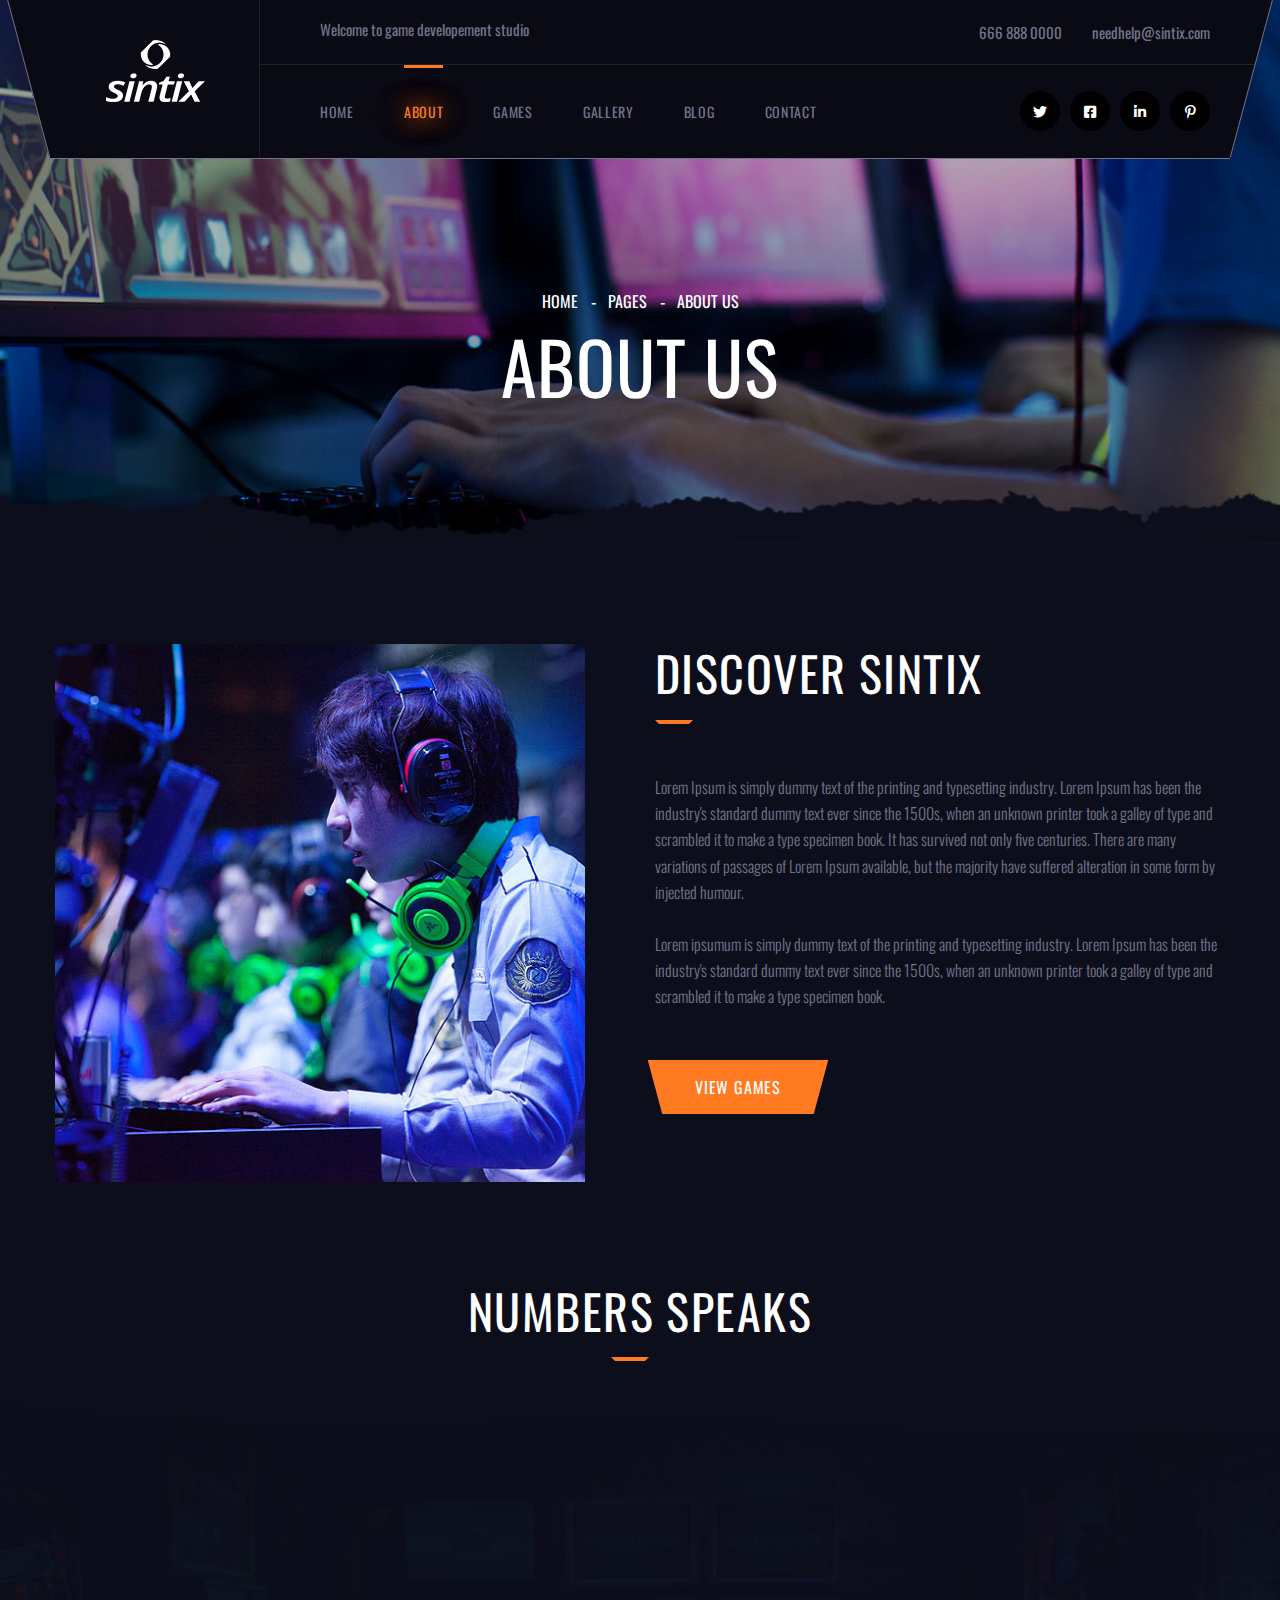
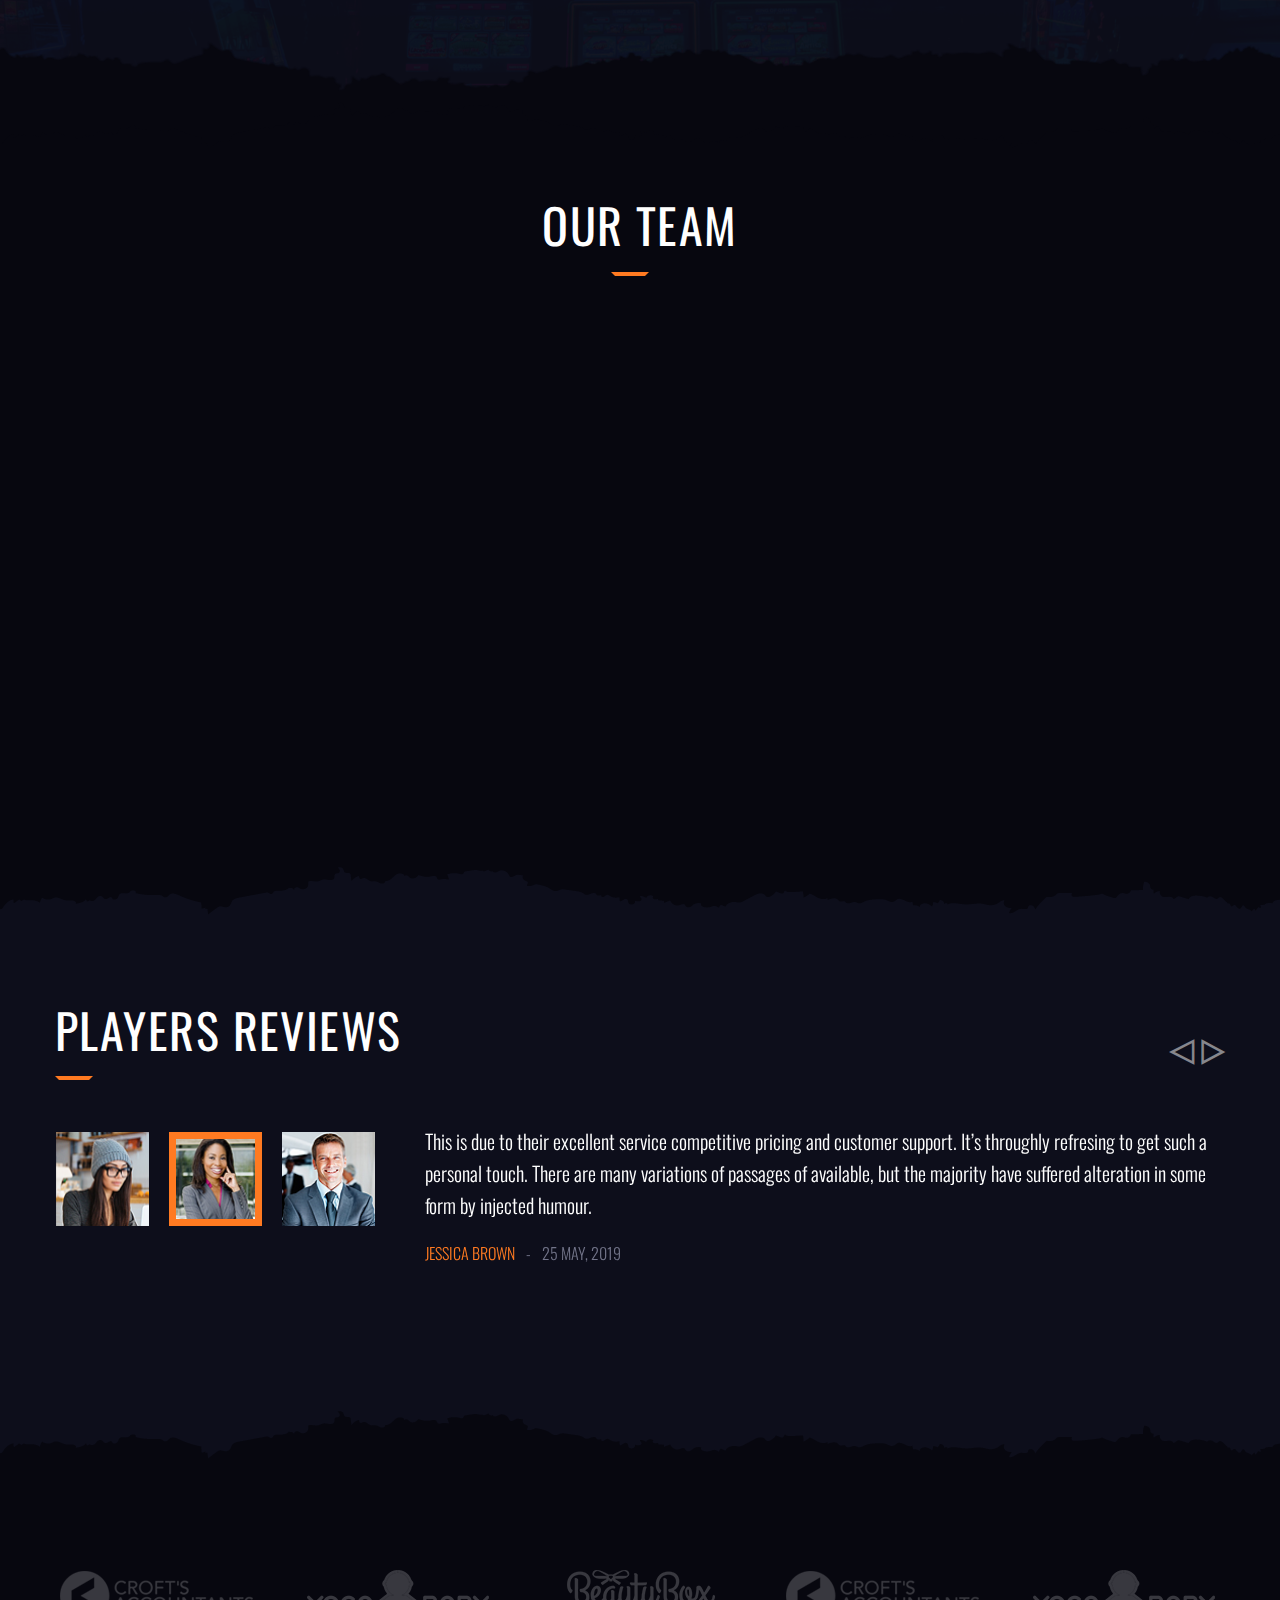
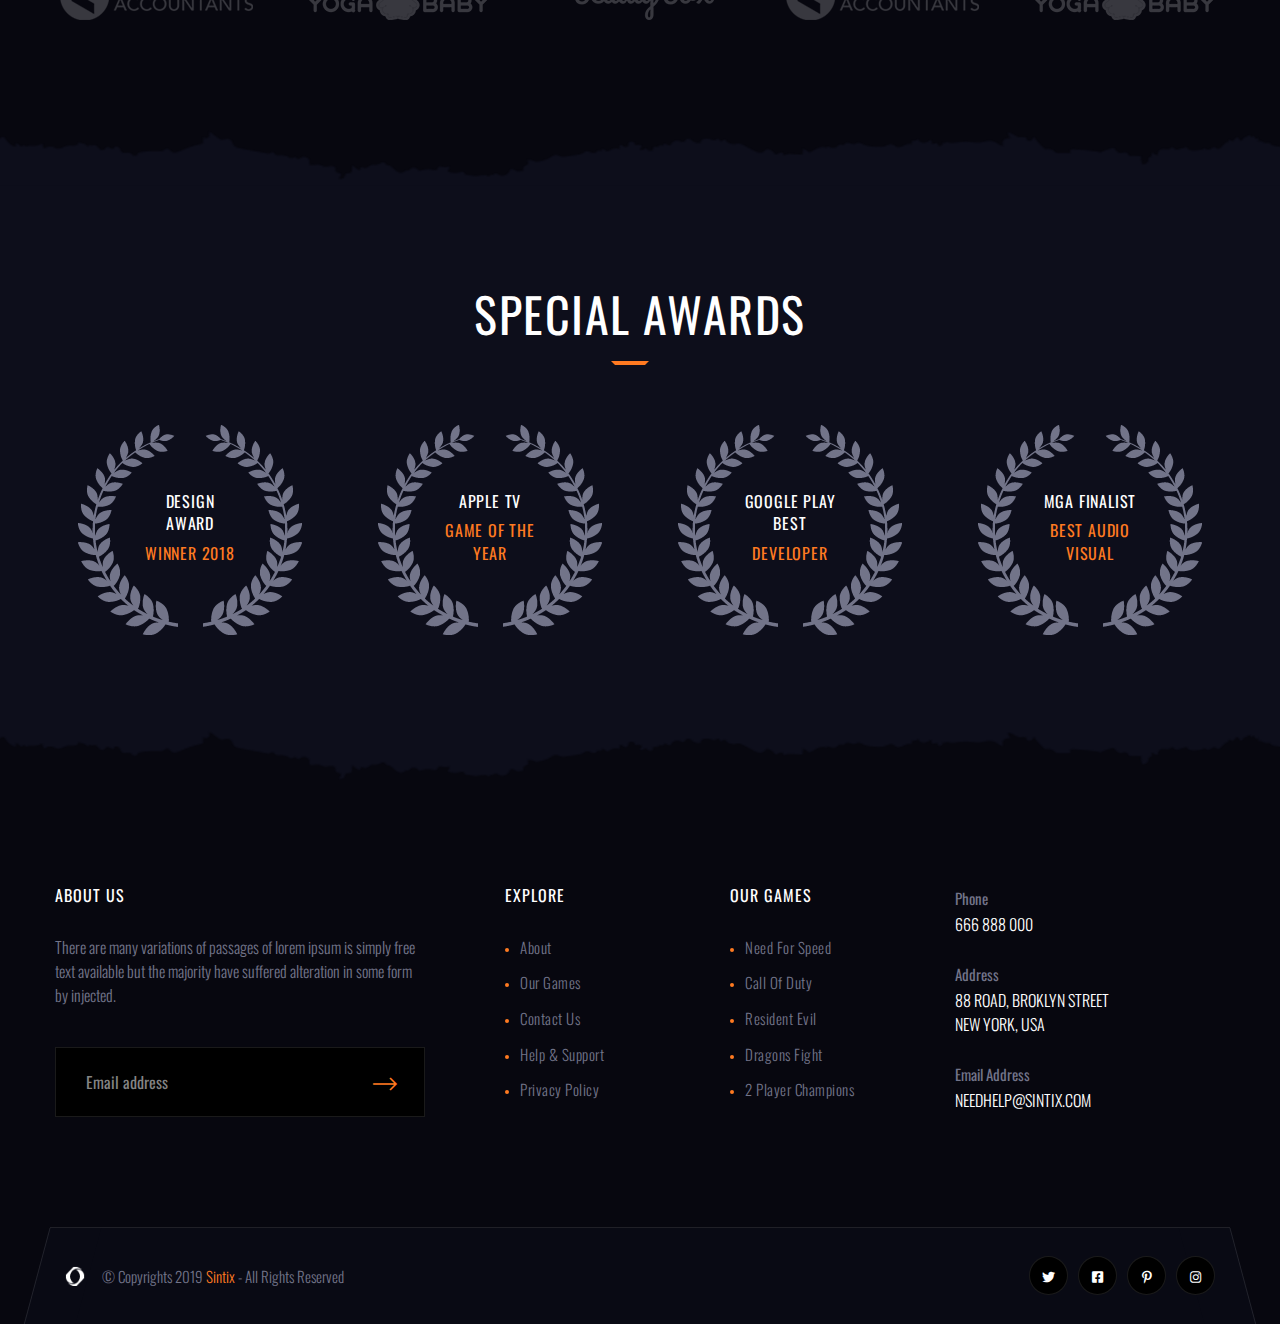
==== about.html @ 9ffdbb2d "first commit" ====
<!DOCTYPE html>
<html lang="en">
<head>
<meta charset="utf-8">
<title>Sintix - Digital Video Gaming and Consol HTML Template | About Us</title>
<!-- Stylesheets -->
<link href="css/bootstrap.css" rel="stylesheet">
<link href="css/style.css" rel="stylesheet">
<!-- Responsive File -->
<link href="css/responsive.css" rel="stylesheet">



<link rel="shortcut icon" href="images/favicon.png" type="image/x-icon">
<link rel="icon" href="images/favicon.png" type="image/x-icon">

<!-- Responsive -->
<meta http-equiv="X-UA-Compatible" content="IE=edge">
<meta name="viewport" content="width=device-width, initial-scale=1.0, maximum-scale=1.0, user-scalable=0">
<!--[if lt IE 9]><script src="https://cdnjs.cloudflare.com/ajax/libs/html5shiv/3.7.3/html5shiv.js"></script><![endif]-->
<!--[if lt IE 9]><script src="js/respond.js"></script><![endif]-->
</head>

<body>

<div class="page-wrapper">
    <!-- Preloader -->
    <div class="preloader"><div class="icon"></div></div>

    <!-- Main Header -->
    <header class="main-header header-style-one">
        <div class="header-container">
            <!--Header Background Shape-->
            <div class="bg-shape-box"><div class="bg-shape"></div></div>

            <!-- Header Top -->
            <div class="header-top">
				<div class="inner clearfix">
                    <div class="top-left">
                        <div class="top-text">Welcome to game developement studio</div>
                    </div>
    
                    <div class="top-right">
                        <ul class="info clearfix">
                            <li><a href="tel:666-888-0000">666 888 0000</a></li>
                            <li><a href="mailto:needhelp@sintix.com">needhelp@sintix.com</a></li>
                        </ul>
                    </div>
                </div>
            </div>

            <!-- Header Upper -->
            <div class="header-upper">
                <div class="inner-container clearfix">
                    <!--Logo-->
                    <div class="logo-box">
                        <div class="logo"><a href="index.html" title="Sintix - Digital Video Gaming and Consol HTML Template"><img src="images/logo.png" alt="Sintix - Digital Video Gaming and Consol HTML Template" title="Sintix - Digital Video Gaming and Consol HTML Template"></a></div>
                    </div>

                    <!--Nav Box-->
                    <div class="nav-outer clearfix">
                        <!--Mobile Navigation Toggler-->
                        <div class="mobile-nav-toggler"><span class="icon flaticon-menu-2"></span></div>

                        <!-- Main Menu -->
                        <nav class="main-menu navbar-expand-md navbar-light">
                            <div class="collapse navbar-collapse show clearfix" id="navbarSupportedContent">
                                <ul class="navigation clearfix">
                                    <li class="dropdown"><a href="index.html">Home</a>
                                        <ul>
                                            <li><a href="index.html">Home Page 01</a></li>
                                            <li><a href="index-2.html">Home Page 02</a></li>
                                            <li><a href="index-3.html">Home Page Light</a></li>
                                            <li class="dropdown"><a href="index.html">Header Styles</a>
                                                <ul>
                                                    <li><a href="index.html">Header Type 01</a></li>
                                                    <li><a href="index-2.html">Header Type 02</a></li>
                                                    <li><a href="index-3.html">Header Type 03</a></li>
                                                </ul>
                                            </li>
                                        </ul>
                                    </li>
									<li class="current dropdown"><a href="about.html">About</a>
                                        <ul>
                                            <li><a href="about.html">About Us</a></li>
                                            <li><a href="team.html">Our Team</a></li>
                                        </ul>
                                    </li>
                                    <li class="dropdown"><a href="games.html">Games</a>
                                        <ul>
                                            <li><a href="games.html">All Games</a></li>
                                            <li><a href="game-details.html">Dragon Fight</a></li>
                                            <li><a href="game-details.html">Street Fighter</a></li>
                                            <li><a href="game-details.html">Justice League</a></li>
                                            <li><a href="game-details.html">The Mob Rules</a></li>
                                            <li><a href="game-details.html">Mafia Mystrey</a></li>
                                        </ul>
                                    </li>
                                    <li><a href="gallery.html">Gallery</a></li>
                                    <li class="dropdown"><a href="blog.html">Blog</a>
                                        <ul>
                                            <li><a href="blog.html">Blog Sidebar</a></li>
                                            <li><a href="blog-grid.html">Blog Grid View</a></li>
											<li><a href="blog-single.html">Blog Single</a></li>
                                        </ul>
                                    </li>
                                    <li><a href="contact.html">Contact</a></li>
                                </ul>
                            </div>
                        </nav>
                        <!-- Main Menu End-->
                        
                        <ul class="social-links clearfix">
                            <li><a href="#"><span class="fab fa-twitter"></span></a></li>
                            <li><a href="#"><span class="fab fa-facebook-square"></span></a></li>
                            <li><a href="#"><span class="fab fa-linkedin-in"></span></a></li>
                            <li><a href="#"><span class="fab fa-pinterest-p"></span></a></li>
                        </ul>
                        
                    </div>
                </div>
            </div>
            <!--End Header Upper-->
        </div><!--End Header Container-->

        <!-- Sticky Header  -->
        <div class="sticky-header">
            <div class="auto-container clearfix">
                <!--Logo-->
                <div class="logo pull-left">
                    <a href="index.html" title=""><img src="images/sticky-logo.png" alt="" title=""></a>
                </div>
                <!--Right Col-->
                <div class="pull-right">
                    <!-- Main Menu -->
                    <nav class="main-menu clearfix">
                        <!--Keep This Empty / Menu will come through Javascript-->
                    </nav><!-- Main Menu End-->
                </div>
            </div>
        </div><!-- End Sticky Menu -->

        <!-- Mobile Menu  -->
        <div class="mobile-menu">
            <div class="menu-backdrop"></div>
            <div class="close-btn"><span class="icon flaticon-cancel"></span></div>
            
            <nav class="menu-box">
                <div class="nav-logo"><a href="index.html"><img src="images/logo.png" alt="" title=""></a></div>
                <div class="menu-outer"><!--Here Menu Will Come Automatically Via Javascript / Same Menu as in Header--></div>
                <!--Social Links-->
                <div class="social-links">
                    <ul class="clearfix">
                        <li><a href="#"><span class="fab fa-twitter"></span></a></li>
                        <li><a href="#"><span class="fab fa-facebook-square"></span></a></li>
                        <li><a href="#"><span class="fab fa-pinterest-p"></span></a></li>
                        <li><a href="#"><span class="fab fa-instagram"></span></a></li>
                        <li><a href="#"><span class="fab fa-youtube"></span></a></li>
                    </ul>
                </div>
            </nav>
        </div><!-- End Mobile Menu -->
    </header>
    <!-- End Main Header -->


    <!--Page Title-->
    <section class="page-banner" style="background-image:url(images/background/bg-banner-1.jpg);">
        <div class="top-pattern-layer"></div>

        <div class="banner-inner">
            <div class="auto-container">
                <div class="inner-container clearfix">
                    <ul class="bread-crumb clearfix">
                        <li><a href="index.html">Home</a></li>
                        <li><a href="index.html">Pages</a></li>
                        <li>About us</li>
                    </ul>
                    <h1>About Us</h1>
                </div>
            </div>
        </div>
    </section>
    <!--End Page Banner-->

	<!--About Section-->
    <section class="about-section">
        <div class="bottom-pattern-layer-dark"></div>

        <div class="about-content">
            <div class="auto-container">
                <div class="row clearfix">
                    <!--Text Column-->
                    <div class="text-column col-lg-6 col-md-12 col-sm-12">
                        <div class="inner wow fadeInRight" data-wow-delay="0ms" data-wow-duration="1500ms">
                            <div class="sec-title"><h2>discover sintix</h2><span class="bottom-curve"></span></div>
                            <div class="text">
                                <p>Lorem Ipsum is simply dummy text of the printing and typesetting industry. Lorem Ipsum has been the industry's standard dummy text ever since the 1500s, when an unknown printer took a galley of type and scrambled it to make a type specimen book. It has survived not only five centuries. There are many variations of passages of Lorem Ipsum available, but the majority have suffered alteration in some form by injected humour.</p>
                                <p>Lorem ipsumum is simply dummy text of the printing and typesetting industry. Lorem Ipsum has been the industry's standard dummy text ever since the 1500s, when an unknown printer took a galley of type and scrambled it to make a type specimen book.</p>
                            </div>
                            <div class="link-box"><a href="#" class="theme-btn btn-style-one"><span class="btn-title">view games</span></a></div>
                        </div>
                    </div>
                    <!--Image Column-->
                    <div class="image-column col-lg-6 col-md-12 col-sm-12">
                        <div class="inner wow fadeInLeft" data-wow-delay="0ms" data-wow-duration="1500ms">
                            <div class="image-box"><img src="images/resource/featured-image-2.jpg" alt="" title=""></div>
                        </div>
                    </div>
                </div>
            </div>
        </div>

        <div class="fact-counter">
            <div class="auto-container">
                <!--Title-->
                <div class="sec-title centered"><h2>Numbers speaks</h2><span class="bottom-curve"></span></div>

                <div class="row clearfix">
                    <!--Column-->
                    <div class="counter-column col-lg-3 col-md-6 col-sm-12 wow fadeInUp">
                        <div class="count-box"><span class="count-text" data-speed="3000" data-stop="84">0</span></div>
                        <h4 class="counter-title">Games developed</h4>
                    </div>

                    <!--Column-->
                    <div class="counter-column col-lg-3 col-md-6 col-sm-12 wow fadeInUp" data-wow-delay="400ms">
                        <div class="count-box">0<span class="count-text" data-speed="1500" data-stop="07">0</span></div>
                        <h4 class="counter-title">years of experience</h4>
                    </div>

                    <!--Column-->
                    <div class="counter-column col-lg-3 col-md-6 col-sm-12 wow fadeInUp" data-wow-delay="800ms">
                        <div class="count-box"><span class="count-text" data-speed="1500" data-stop="16">0</span></div>
                        <h4 class="counter-title">team members</h4>
                    </div>

                    <!--Column-->
                    <div class="counter-column col-lg-3 col-md-6 col-sm-12 wow fadeInUp" data-wow-delay="1200ms">
                        <div class="count-box"><span class="count-text" data-speed="3000" data-stop="99">0</span></div>
                        <h4 class="counter-title">positive ratings</h4>
                    </div>
                </div>
            </div>
        </div>

        <div class="bg-image-layer" style="background-image: url(images/background/fact-counter-bg.png);"></div>
        
    </section>

    <!--Team Section-->
    <section class="team-section">
        <div class="top-pattern-layer-dark"></div>
        <div class="bottom-pattern-layer-dark"></div>

        <div class="auto-container">
            <!--Title-->
            <div class="sec-title centered"><h2>Our team</h2><span class="bottom-curve"></span></div>

            <div class="row clearfix">
                <!--Team Block-->
                <div class="team-block col-lg-3 col-md-6 col-sm-12 wow fadeInLeft" data-wow-delay="0ms" data-wow-duration="1500ms">
                    <div class="inner-box">
                        <figure class="image-box"><a href="#"><img src="images/resource/team-1.jpg" alt="" title=""></a></figure>
                        <div class="lower-box">
                            <h3><a href="#">Jessica Brown</a></h3>
                            <div class="designation">Manager</div>
                            <div class="social-links">
                                <ul class="default-social-links clearfix">
                                    <li><a href="#"><span class="fab fa-twitter"></span></a></li>
                                    <li><a href="#"><span class="fab fa-facebook-square"></span></a></li>
                                    <li><a href="#"><span class="fab fa-instagram"></span></a></li>
                                </ul>
                            </div>
                        </div>
                    </div>
                </div>
                <!--Team Block-->
                <div class="team-block col-lg-3 col-md-6 col-sm-12 wow fadeInLeft" data-wow-delay="300ms" data-wow-duration="1500ms">
                    <div class="inner-box">
                        <figure class="image-box"><a href="#"><img src="images/resource/team-2.jpg" alt="" title=""></a></figure>
                        <div class="lower-box">
                            <h3><a href="#">Kevin Smith</a></h3>
                            <div class="designation">Developer</div>
                            <div class="social-links">
                                <ul class="default-social-links clearfix">
                                    <li><a href="#"><span class="fab fa-twitter"></span></a></li>
                                    <li><a href="#"><span class="fab fa-facebook-square"></span></a></li>
                                    <li><a href="#"><span class="fab fa-instagram"></span></a></li>
                                </ul>
                            </div>
                        </div>
                    </div>
                </div>
                <!--Team Block-->
                <div class="team-block col-lg-3 col-md-6 col-sm-12 wow fadeInLeft" data-wow-delay="600ms" data-wow-duration="1500ms">
                    <div class="inner-box">
                        <figure class="image-box"><a href="#"><img src="images/resource/team-3.jpg" alt="" title=""></a></figure>
                        <div class="lower-box">
                            <h3><a href="#">Christine eve</a></h3>
                            <div class="designation">Editor</div>
                            <div class="social-links">
                                <ul class="default-social-links clearfix">
                                    <li><a href="#"><span class="fab fa-twitter"></span></a></li>
                                    <li><a href="#"><span class="fab fa-facebook-square"></span></a></li>
                                    <li><a href="#"><span class="fab fa-instagram"></span></a></li>
                                </ul>
                            </div>
                        </div>
                    </div>
                </div>
                <!--Team Block-->
                <div class="team-block col-lg-3 col-md-6 col-sm-12 wow fadeInLeft" data-wow-delay="900ms" data-wow-duration="1500ms">
                    <div class="inner-box">
                        <figure class="image-box"><a href="#"><img src="images/resource/team-4.jpg" alt="" title=""></a></figure>
                        <div class="lower-box">
                            <h3><a href="#">Mike hardson</a></h3>
                            <div class="designation">Designer</div>
                            <div class="social-links">
                                <ul class="default-social-links clearfix">
                                    <li><a href="#"><span class="fab fa-twitter"></span></a></li>
                                    <li><a href="#"><span class="fab fa-facebook-square"></span></a></li>
                                    <li><a href="#"><span class="fab fa-instagram"></span></a></li>
                                </ul>
                            </div>
                        </div>
                    </div>
                </div>
            </div>
            
        </div>
        
    </section>

    <!--Reviews Section-->
    <section class="reviews-section bg_light">
        <div class="bottom-pattern-layer"></div>

        <div class="auto-container">
            <!--Title-->
            <div class="sec-title"><h2>Players reviews</h2><span class="bottom-curve"></span></div>

            <div class="testimonial-slider carousel-outer clearfix">
                
                <div class="thumb-carousel-box">
                    <ul class="thumb-carousel owl-carousel owl-theme">
                        <li class="thumb"><img src="images/resource/rev-thumb-1.jpg" alt=""></li>
                        <li class="thumb"><img src="images/resource/rev-thumb-2.jpg" alt=""></li>
                        <li class="thumb"><img src="images/resource/rev-thumb-3.jpg" alt=""></li>
                        <li class="thumb"><img src="images/resource/rev-thumb-1.jpg" alt=""></li>
                        <li class="thumb"><img src="images/resource/rev-thumb-2.jpg" alt=""></li>
                        <li class="thumb"><img src="images/resource/rev-thumb-3.jpg" alt=""></li>
                    </ul>
                </div>
        
                <div class="text-carousel owl-carousel owl-theme">
                    <!--Slide Item-->
                    <div class="slide-item">
                        <div class="inner">
                            <div class="text">This is due to their excellent service competitive pricing and customer support. It’s throughly refresing to get such a personal touch. There are many variations of passages of available, but the majority have suffered alteration in some form by injected humour.</div>
                            <div class="info clearfix"><span class="name">Jessica brown</span> &ensp;-&ensp; <span class="date">25 may, 2019</span></div>
                        </div>
                    </div>
                    <!--Slide Item-->
                    <div class="slide-item">
                        <div class="inner">
                            <div class="text">This is due to their excellent service competitive pricing and customer support. It’s throughly refresing to get such a personal touch. There are many variations of passages of available, but the majority have suffered alteration in some form by injected humour.</div>
                            <div class="info clearfix"><span class="name">Kevin Smith</span> &ensp;-&ensp; <span class="date">25 may, 2019</span></div>
                        </div>
                    </div>
                    <!--Slide Item-->
                    <div class="slide-item">
                        <div class="inner">
                            <div class="text">This is due to their excellent service competitive pricing and customer support. It’s throughly refresing to get such a personal touch. There are many variations of passages of available, but the majority have suffered alteration in some form by injected humour.</div>
                            <div class="info clearfix"><span class="name">Christine eve</span> &ensp;-&ensp; <span class="date">25 may, 2019</span></div>
                        </div>
                    </div>
                    <!--Slide Item-->
                    <div class="slide-item">
                        <div class="inner">
                            <div class="text">This is due to their excellent service competitive pricing and customer support. It’s throughly refresing to get such a personal touch. There are many variations of passages of available, but the majority have suffered alteration in some form by injected humour.</div>
                            <div class="info clearfix"><span class="name">Jessica brown</span> &ensp;-&ensp; <span class="date">25 may, 2019</span></div>
                        </div>
                    </div>
                    <!--Slide Item-->
                    <div class="slide-item">
                        <div class="inner">
                            <div class="text">This is due to their excellent service competitive pricing and customer support. It’s throughly refresing to get such a personal touch. There are many variations of passages of available, but the majority have suffered alteration in some form by injected humour.</div>
                            <div class="info clearfix"><span class="name">Kevin Smith</span> &ensp;-&ensp; <span class="date">25 may, 2019</span></div>
                        </div>
                    </div>
                    <!--Slide Item-->
                    <div class="slide-item">
                        <div class="inner">
                            <div class="text">This is due to their excellent service competitive pricing and customer support. It’s throughly refresing to get such a personal touch. There are many variations of passages of available, but the majority have suffered alteration in some form by injected humour.</div>
                            <div class="info clearfix"><span class="name">Christine eve</span> &ensp;-&ensp; <span class="date">25 may, 2019</span></div>
                        </div>
                    </div>
                </div>
                
            </div>
        </div>
        
    </section>

    <!--Sponsors Section-->
    <section class="sponsors-section">
        <div class="auto-container">
            
            <div class="sponsors-outer">
                <!--Sponsors Carousel-->
                <ul class="sponsors-carousel owl-carousel owl-theme">
                    <li class="slide-item"><figure class="image-box"><a href="#"><img src="images/clients/1.png" alt=""></a></figure></li>
                    <li class="slide-item"><figure class="image-box"><a href="#"><img src="images/clients/2.png" alt=""></a></figure></li>
                    <li class="slide-item"><figure class="image-box"><a href="#"><img src="images/clients/3.png" alt=""></a></figure></li>
                    <li class="slide-item"><figure class="image-box"><a href="#"><img src="images/clients/1.png" alt=""></a></figure></li>
                    <li class="slide-item"><figure class="image-box"><a href="#"><img src="images/clients/2.png" alt=""></a></figure></li>
                    <li class="slide-item"><figure class="image-box"><a href="#"><img src="images/clients/3.png" alt=""></a></figure></li>
                    <li class="slide-item"><figure class="image-box"><a href="#"><img src="images/clients/1.png" alt=""></a></figure></li>
                    <li class="slide-item"><figure class="image-box"><a href="#"><img src="images/clients/2.png" alt=""></a></figure></li>
                    <li class="slide-item"><figure class="image-box"><a href="#"><img src="images/clients/3.png" alt=""></a></figure></li>
                </ul>
            </div>
            
        </div>
    </section>
    <!--End Sponsors Section-->

    <!--Awards Section-->
    <section class="awards-section">
        <div class="top-pattern-layer"></div>

        <div class="auto-container">
            <!--Game Awards-->
            <div class="game-awards">
                <!--Title-->
                <div class="sec-title centered"><h2>SPECIAL awards</h2><span class="bottom-curve"></span></div>

                <div class="awards">
                    <div class="row clearfix">
                        <!--Award Block-->
                        <div class="award-block col-lg-3 col-md-6 col-sm-12">
                            <div class="inner">
                                <div class="upper-title">design <br>award</div>
                                <div class="lower-title">winner 2018</div>
                            </div>
                        </div>
                        <!--Award Block-->
                        <div class="award-block col-lg-3 col-md-6 col-sm-12">
                            <div class="inner">
                                <div class="upper-title">Apple tv</div>
                                <div class="lower-title">game of the <br>year</div>
                            </div>
                        </div>
                        <!--Award Block-->
                        <div class="award-block col-lg-3 col-md-6 col-sm-12">
                            <div class="inner">
                                <div class="upper-title">google play <br>best</div>
                                <div class="lower-title">developer</div>
                            </div>
                        </div>
                        <!--Award Block-->
                        <div class="award-block col-lg-3 col-md-6 col-sm-12">
                            <div class="inner">
                                <div class="upper-title">MGA finalist</div>
                                <div class="lower-title">best audio <br>visual</div>
                            </div>
                        </div>
                    </div>
                </div>

            </div>
        </div>
    </section>

    <!-- Main Footer -->
    <footer class="main-footer">
        <div class="top-pattern-layer-dark"></div>

        <div class="auto-container">
            <!--Widgets Section-->
            <div class="widgets-section">
                <div class="row clearfix">
                    
                    <!--Column-->
                    <div class="column col-lg-4 col-md-6 col-sm-12">
                        <div class="footer-widget logo-widget">
                            <div class="widget-title">
                                    <h3>About us</h3>
                                </div>
                            <div class="text">There are many variations of passages of lorem ipsum is simply free text available but the majority have suffered alteration in some form by injected.</div>
							<!--Newsletter-->
							<div class="newsletter-form">
								<form method="post" action="contact.html">
									<div class="form-group clearfix">
										<input type="email" name="email" value="" placeholder="Email address" required>
										<button type="submit" class="theme-btn newsletter-btn"><span class="icon flaticon-arrows-6"></span></button>
									</div>
								</form>
							</div>
                        </div>
                    </div>
                    
                    <!--Column-->
                    <div class="column col-lg-5 col-md-6 col-sm-12">
                        <div class="footer-widget links-widget">
                            <div class="widget-content">
                                <div class="row clearfix">
                                    <div class="column col-lg-6 col-md-6 col-sm-12">
                                        <div class="widget-title">
                                            <h3>Explore</h3>
                                        </div>
                                        <ul class="list">
                                            <li><a href="#">About</a></li>
                                            <li><a href="#">Our Games</a></li>
                                            <li><a href="#">Contact Us</a></li>
                                            <li><a href="#">Help & Support</a></li>
                                            <li><a href="#">Privacy Policy</a></li>
                                        </ul>
                                    </div>
                                    <div class="column col-lg-6 col-md-6 col-sm-12">
                                        <div class="widget-title">
                                            <h3>Our Games</h3>
                                        </div>
                                        <ul class="list">
                                            <li><a href="#">Need For Speed</a></li>
                                            <li><a href="#">Call Of Duty</a></li>
                                            <li><a href="#">Resident Evil</a></li>
                                            <li><a href="#">Dragons Fight</a></li>
                                            <li><a href="#">2 Player Champions</a></li>
                                        </ul>
                                    </div>
                                </div>
                            </div>  
                        </div>
                    </div>
                    
                    <!--Column-->
                    <div class="column col-lg-3 col-md-6 col-sm-12">
                        <div class="footer-widget info-widget">
                            <ul class="contact-info">
                                <li><strong>Phone</strong> <br><a href="tel:666-888-000">666 888 000</a></li>
                                <li><strong>Address</strong> <br>88 road, broklyn street <br>new york, usa</li>
                                <li><strong>Email Address</strong> <br><a href="mailto:needhelp@sintix.com">needhelp@sintix.com</a></li>
                            </ul>
                        </div>
                    </div>
                    
                </div>
            </div>
        </div>
        
        <!-- Footer Bottom -->
        <div class="footer-bottom">
            <div class="outer-container">
                <!--Footer Bottom Shape-->
                <div class="bottom-shape-box"><div class="bg-shape"></div></div>

                <div class="auto-container">
                    <!--Scroll to top-->
                    <div class="scroll-to-top scroll-to-target" data-target="html"><span class="flaticon-up-arrow"></span></div>
                    <!--Scroll to top-->
                    <div class="row clearfix">
                        <!-- Column -->
                        <div class="column col-lg-6 col-md-12 col-sm-12">
                            <div class="copyright"><span class="logo-icon"></span> &copy; Copyrights 2019 <a href="#">Sintix</a> - All Rights Reserved</div>
                        </div>
                        <!-- Column -->
                        <div class="column col-lg-6 col-md-12 col-sm-12">
                            <div class="social-links">
                                <ul class="default-social-links">
                                    <li><a href="#"><span class="fab fa-twitter"></span></a></li>
                                    <li><a href="#"><span class="fab fa-facebook-square"></span></a></li>
                                    <li><a href="#"><span class="fab fa-pinterest-p"></span></a></li>
                                    <li><a href="#"><span class="fab fa-instagram"></span></a></li>
                                </ul>
                            </div>
                        </div>
                    </div>
                </div>
                
            </div>
        </div>
        
    </footer>
	
</div>
<!--End pagewrapper-->

<!--Scroll to top-->
<div class="scroll-to-top scroll-to-target" data-target="html"><span class="flaticon-up-arrow"></span></div>

<script src="js/jquery.js"></script>
<script src="js/popper.min.js"></script>
<script src="js/bootstrap.min.js"></script>
<script src="js/jquery-ui.js"></script>
<script src="js/jquery.fancybox.js"></script>
<script src="js/owl.js"></script>
<script src="js/appear.js"></script>
<script src="js/wow.js"></script>
<script src="js/scrollbar.js"></script>
<script src="js/script.js"></script>

</body>
</html>
---- css/style.css ----
/* Sintix - Digital Video Gaming and Consol HTML Template  */

/*********** TABLE OF CONTENTS **************
1. Fonts
2. Reset
3. Global
4. Main Header
5. Sticky Header
6. Mobile Menu
7. Main Slider / Banner Carousel
8. Latest Games
9. Sponsors Section
10. Gallery Section 01
11. Fun Facts
12. Customer Reviews / Tesstimonials
13. Video Section
14. Featured Games
15. Team Section
16. News Section
17. Main Footer
18. Gaming Platforms
19. Watch Trailer
20. Awards Section
21. Gallery Secion 02
22. Featured Game
23. Parallax Section
24. FAQs
25. Home Light Version
26. Page Banner
27. About Section
28. Game Details
29. Gallery Page
30. Blog Grid
31. Blog Default
32. Sidebar
33. Blog Details
34. Map Banner
35. Contact Info
36. Contact Form



**********************************************/

/*** 

====================================================================
			Fonts
====================================================================

 ***/

@import url('https://fonts.googleapis.com/css?family=Oswald:300,400,500,600,700&display=swap');

/*
font-family: 'Oswald', sans-serif;
*/

@import url('fontawesome-all.css');
@import url('animate.css');
@import url('flaticon.css');
@import url('owl.css');
@import url('jquery-ui.css');
@import url('jquery.fancybox.min.css');
@import url('scrollbar.css');
@import url('hover.css');

/*** 

====================================================================
	Reset
====================================================================

 ***/

*{
	margin:0px;
	padding:0px;
	border:none;
	outline:none;
	font-size: 100%;
	line-height: inherit;
}

/*** 

====================================================================
	Global Settings
====================================================================

 ***/

body {
	
	font-size:16px;
	color:#727489;
	line-height:1.6em;
	font-weight:300;
	background:#0d0e1b;
	-webkit-font-smoothing: antialiased;
	-moz-font-smoothing: antialiased;
	font-family: 'Oswald', sans-serif;
}

a{
	text-decoration:none;
	cursor:pointer;
	color:#ff7a21;
}

a:hover,
a:focus,
a:visited{
	text-decoration:none;
	outline:none;
}

h1,h2,h3,h4,h5,h6 {
	position:relative;
	font-weight:normal;
	margin:0px;
	background:none;
	line-height:1.25em;
	font-family: 'Oswald', cursive;
}

textarea{
	overflow:hidden;	
}

button{
	outline: none !important;
	cursor: pointer;
}

p{
	font-size: 16px;
	line-height: 1.6em;
	margin: 0 0 15px;
}

::-webkit-input-placeholder{color: inherit;}
::-moz-input-placeholder{color: inherit;}
::-ms-input-placeholder{color: inherit;}

.page-wrapper{
	position:relative;
	margin:0 auto;
	width:100%;
	min-width:300px;
	z-index: 9;
	overflow: hidden;
}

.auto-container{
	position:static;
	max-width:1200px;
	padding:0px 15px;
	margin:0 auto;
}

ul,li{
	list-style:none;
	padding:0px;
	margin:0px;	
}

figure{
	margin-bottom: 0;
}

.theme-btn{
	display:inline-block;
	-webkit-transition:all 0.3s ease;
	-moz-transition:all 0.3s ease;
	-ms-transition:all 0.3s ease;
	-o-transition:all 0.3s ease;
	transition:all 0.3s ease;
}

.centered{
	text-align:center !important;
}

/*Btn Style One*/

.btn-style-one{
	position: relative;
	display: inline-block;
	font-size: 16px;
	line-height: 30px;
	padding: 0px 10px;
	color: #ffffff;
	font-weight: 400;
	text-transform:uppercase;
	letter-spacing: 0.05em;
	border-radius:0px;
}

.btn-style-one .btn-title{
	position: relative;
	display:block;
	z-index:1;
	padding: 16px 45px;
	background: #ff7a21;
	border-radius:0px;
	transition:all 0.3s ease;
	-moz-transition:all 0.3s ease;
	-webkit-transition:all 0.3s ease;
	-ms-transition:all 0.3s ease;
	-o-transition:all 0.3s ease;
}

.btn-style-one:hover .btn-title{
	color:#ffffff;
	box-shadow: 0px 0px 20px 0px #ff7a21;
}

.btn-style-one:before{
	content: '';
    position: absolute;
    left: 0px;
    top: 0px;
    width: 20px;
    height: 100%;
    background: #ff7a21;
    -webkit-transform: skew(15deg);
    -ms-transform: skew(15deg);
    transform: skew(15deg);
	-webkit-transition:all 0.3s ease;
	-moz-transition:all 0.3s ease;
	-ms-transition:all 0.3s ease;
	-o-transition:all 0.3s ease;
	transition:all 0.3s ease;
}

.btn-style-one:after{
	content: '';
    position: absolute;
    right: 0px;
    top: 0px;
    width: 20px;
    height: 100%;
    background: #ff7a21;
    -webkit-transform: skew(-15deg);
    -ms-transform: skew(-15deg);
    transform: skew(-15deg);
	-webkit-transition:all 0.3s ease;
	-moz-transition:all 0.3s ease;
	-ms-transition:all 0.3s ease;
	-o-transition:all 0.3s ease;
	transition:all 0.3s ease;
}

.btn-style-one:hover:before{
	-webkit-transform: skew(0deg);
	-ms-transform: skew(0deg);
	transform: skew(0deg);
	box-shadow: 0px 0px 20px 0px #ff7a21;
}

.btn-style-one:hover:after{
	-webkit-transform: skew(0deg);
	-ms-transform: skew(0deg);
	transform: skew(0deg);
	box-shadow: 0px 0px 20px 0px #ff7a21;
}

/*Btn Style Old*/

.btn-style-old{
	position: relative;
	display: inline-block;
	font-size: 16px;
	line-height: 30px;
	color: #ffffff;
	font-weight: 600;
	text-transform:capitalize;
	font-family: 'Oswald', sans-serif;
	border-radius:30px;
	overflow:hidden;
}

.btn-style-old:hover{
	color: #ffffff;
}

.btn-style-old .btn-title{
	position: relative;
	display:block;
	z-index:1;
	padding: 15px 45px;
	background-color: #ff6b70;
	border-radius:30px;
	transition:all 0.3s ease;
	-moz-transition:all 0.3s ease;
	-webkit-transition:all 0.3s ease;
	-ms-transition:all 0.3s ease;
	-o-transition:all 0.3s ease;
}

.btn-style-old:hover .btn-title{
	color:#ffffff;
}

.btn-style-old .btn-title:before{
	position: absolute;
	left: 0;
	top: 0;
	z-index:-1;
	height: 100%;
	width: 100%;
	content: "";
	background-color: #25283a;
	-webkit-transform: scale(0, 1);
	-ms-transform: scale(0, 1);
	transform: scale(0, 1);
	-webkit-transform-origin: top right;
	-ms-transform-origin: top right;
	transform-origin: top right;
    -webkit-transition: transform 500ms cubic-bezier(0.860, 0.000, 0.070, 1.000);
    -moz-transition: transform 500ms cubic-bezier(0.860, 0.000, 0.070, 1.000);
    -o-transition: transform 500ms cubic-bezier(0.860, 0.000, 0.070, 1.000);
    transition: transform 500ms cubic-bezier(0.860, 0.000, 0.070, 1.000);
    -webkit-transition-timing-function: cubic-bezier(0.860, 0.000, 0.070, 1.000);
    -moz-transition-timing-function: cubic-bezier(0.860, 0.000, 0.070, 1.000);
    -o-transition-timing-function: cubic-bezier(0.860, 0.000, 0.070, 1.000);
    transition-timing-function: cubic-bezier(0.860, 0.000, 0.070, 1.000);
}

.btn-style-old:hover  .btn-title:before{
	-webkit-transform: scale(1, 1);
	-ms-transform: scale(1, 1);
	transform: scale(1, 1);
	-webkit-transform-origin: top left;
	-ms-transform-origin: top left;
	transform-origin: top left;
}

.theme_color{
	color:#ff7a21;
}

.pull-right{
	float: right;
}

.pull-left{
	float: left;
}

.preloader{ 
	position:fixed; 
	left:0px; 
	top:0px; 
	width:100%; 
	height:100%; 
	z-index:999999; 
	background-color:rgba(0,0,0,0);
} 

.preloader .icon{ 
	position:fixed; 
	left:0px; 
	top:0px; 
	width:100%; 
	height:100%; 
	z-index:1; 
	background-color:rgba(0,0,0,0); 
	background-position:center center; 
	background-repeat:no-repeat; 
	background-image:url(../images/icons/preloader.svg);
	-webkit-transition: all 200ms ease;
	-moz-transition: all 200ms ease;
	-ms-transition: all 200ms ease;
	-o-transition: all 200ms ease;
	transition: all 200ms ease;
} 

.page-loaded .preloader .icon{
	opacity:0; 
}

.preloader:before{
	content:'';
	position:absolute;
	left:0;
	top:0;
	width:100%;
	height:100%;
	background:#ffffff;
	z-index:0; 
	-webkit-transform:translateX(0%);
	-ms-transform:translateX(0%);
	transform:translateX(0%);
	-webkit-transition: all 800ms ease;
	-moz-transition: all 800ms ease;
	-ms-transition: all 800ms ease;
	-o-transition: all 800ms ease;
	transition: all 800ms ease;
}

.page-loaded .preloader:before{
	-webkit-transform:translateX(-101%);
	-ms-transform:translateX(-101%);
	transform:translateX(-101%);
}

.preloader:after{
	content:'';
	position:absolute;
	left:0;
	top:0;
	width:100%;
	height:100%;
	background:#ff7a21;
	z-index:2; 
	-webkit-transform:translateX(101%);
	-ms-transform:translateX(101%);
	transform:translateX(101%);
	-webkit-transition: all 800ms ease;
	-moz-transition: all 800ms ease;
	-ms-transition: all 800ms ease;
	-o-transition: all 800ms ease;
	transition: all 800ms ease;
}

.page-loaded .preloader:after{
	-webkit-transform:translateX(-101%);
	-ms-transform:translateX(-101%);
	transform:translateX(-101%);
}

img{
	display:inline-block;
	max-width:100%;
	height:auto;	
}

.dropdown-toggle::after{
	display: none;
}

.fa{
	line-height: inherit;
}

/*** 

====================================================================
	Scroll To Top style
====================================================================

***/

.scroll-to-top{
	position:fixed;
	right:20px;
	bottom:20px;
	width:54px;
	height:54px;
	color:#ffffff;
	font-size:30px;
	line-height:54px;
	text-align:center;
	z-index:100;
	cursor:pointer;
	background:#25283a;
	border-radius: 0px;
	margin-left:-26px;
	display:none;
	-webkit-transition:all 300ms ease;
	-moz-transition:all 300ms ease;
	-ms-transition:all 300ms ease;
	-o-transition:all 300ms ease;
	transition:all 300ms ease;
	box-shadow:2px 2px 0px #ff7a21;
}

.scroll-to-top:hover{
	background:#ff7a21;
	color:#ffffff;
	box-shadow:2px 2px 0px #25283a;
}


/*** 

====================================================================
	Main Header style
====================================================================

***/

.main-header{
	position: absolute;
	left: 0;
	top: 0;
	display: block;
	width: 100%;
	z-index: 9999;
	background:none;
}

.main-header .header-container{
	position: relative;
	max-width: 1200px;
	margin: 0 auto;
}

.main-header .bg-shape-box{
	position: absolute;
	left: -50px;
	top: 0;
	bottom:-2px;
	right: -50px;
	overflow: hidden;
}

.main-header .bg-shape-box:before{
	content: '';
    position: absolute;
    right: 26px;
    top: 64px;
    width: 24px;
    border-bottom: 1px solid rgba(255,255,255,0.10);
    z-index: 1;
}

.main-header .bg-shape-box .bg-shape{
	position: absolute;
	left: 50px;
	top: 0;
	bottom:0px;
	right: 50px;
	background: #090a14;
	border-bottom: 1px solid #727489;
}

.main-header .bg-shape-box .bg-shape:before{
	content: '';
    position: absolute;
    left: -34px;
    top: -95px;
    width: 50px;
    height: 250px;
    background: #090a14;
    -webkit-transform: rotate(-15deg);
    -ms-transform: rotate(-15deg);
    transform: rotate(-15deg);
    border-left: 1px solid #727489;
}

.main-header .bg-shape-box .bg-shape:after{
	content: '';
    position: absolute;
    right: -34px;
    top: -95px;
    width: 50px;
    height: 250px;
    background: #090a14;
    -webkit-transform: rotate(15deg);
    -ms-transform: rotate(15deg);
    transform: rotate(15deg);
    border-right: 1px solid #727489;
}

.main-header .header-top{
	position: relative;
	color:#727489;
	font-size: 15px;
	font-weight: 400;
	padding-left: 210px;
	border-bottom: 1px solid rgba(255,255,255,0.10);
}

.header-style-two .header-container{
	max-width: 100%;
}

.main-header .header-top .inner{
	position:relative;
	padding: 17px 20px 17px 60px;
}

.header-style-two .header-top{
	padding-left: 0;
}

.header-style-two .header-top .inner{
	padding: 17px 0px;
}

/* Top Left*/

.main-header .header-top .top-left{
	position: relative;
	color: #727489;
	float: left;
}

.header-style-two .header-top .top-left{
	color: #ffffff;
}

.main-header .header-top .top-right{
	position:relative;
	float:right;
}

.main-header .header-top .info{
	position: relative;
}

.main-header .header-top .info li{
	position: relative;
	float: left;
	font-size: 15px;
	line-height: 30px;
	color: #727489;
	padding: 0px 0px;
	margin-left:30px;
}

.main-header .header-top .info li a{
	position:relative;
	display: inline-block;
	color: #727489;
	-webkit-transition: all 300ms ease;
	-moz-transition: all 300ms ease;
	-ms-transition: all 300ms ease;
	-o-transition: all 300ms ease;
	transition: all 300ms ease;
}

.header-style-two .header-top .info li a{
	color: #ffffff;
}

.main-header .header-top .info li a:hover{
	color: #ff7a21;
	text-decoration: underline;
}

.main-header .social-links{
	position:relative;
}

.main-header .social-links li{
	position:relative;
	float:left;
	color:#999999;
	margin-left:10px;
}

.main-header .social-links li a{
	position:relative;
	display:block;
	color:#ffffff;
	font-size:14px;
	width: 40px;
	height: 40px;
	background: #000000;
	line-height:40px;
	text-align: center;
	border-radius: 50%;
	-webkit-transition: all 300ms ease;
	-moz-transition: all 300ms ease;
	-ms-transition: all 300ms ease;
	-o-transition: all 300ms ease;
	transition: all 300ms ease;
}

.main-header .social-links li a:hover{
	color:#ff7a21;
	box-shadow: 0px 0px 30px 0px #ff7a21;
}

/*=== Header Upper ===*/

.main-header .header-upper{
	position:relative;
}

.main-header .header-upper .inner-container{
	position:relative;
	padding-left: 210px;
}

.header-style-two .header-upper .inner-container{
	padding-left: 0;
}

.main-header .header-upper .logo-box{
	position: absolute;
	float:left;
	left: 0;
	top: -64px;
	background: #090a14;
	padding:20px 10px;
	text-align: center;
	height: 156px;
	width: 210px;
	border-right: 1px solid rgba(255,255,255,0.10);
	z-index:10;
}

.header-style-two .header-upper .logo-box{
	position: relative;
	float: left;
	top: 0;
	background:none;
	padding: 0;
	width: auto;
	height: auto;
	border:none;
}

.main-header .header-upper .logo-box .logo{
	position: relative;
	display:block;
}

.main-header .header-upper .logo img{
	position: relative;
	display: inline-block;
	z-index:1;
}

.main-header .header-upper .social-links{
	position: relative;
	float: right;
	padding: 26px 0;
}

.header-style-two .header-upper .social-links{
	padding: 30px 0px 20px;
	margin-left: 80px;
}

.main-header .nav-outer{
	position: relative;
	padding-left: 60px;
	padding-right: 20px;
	z-index:1;
}

.header-style-two .nav-outer{
	float: right;
	padding: 0;
}

.main-header .nav-outer .link-box .cart-link a:hover{
	color:#ff7a21;	
}

.main-header .nav-outer .main-menu{
	position:relative;
	float:left;
}

.main-menu .navbar-collapse{
	padding:0px;
	display:block !important;
}

.main-menu .navigation{
	position:relative;
	margin:0px;
	font-family: 'Oswald', sans-serif;
}

.main-menu .navigation > li{
	position:relative;
	float:left;
	padding:21px 0px;
	margin-right: 50px;
	-webkit-transition:all 300ms ease;
	-moz-transition:all 300ms ease;
	-ms-transition:all 300ms ease;
	-o-transition:all 300ms ease;
	transition:all 300ms ease;
}

.header-style-two .main-menu .navigation > li{
	padding: 25px 0px;
}

.main-menu .navigation > li:last-child{
	margin-right:0px;
}

.main-menu .navigation > li > a{
	position:relative;
	display:block;
	text-align:center;
	font-size:14px;
	line-height:28px;
	font-weight:400;
	text-transform:uppercase;
	color:#727489;
	padding:12px 0px 10px;
	letter-spacing:0.05em;
	opacity:1;
	-webkit-transition:all 300ms ease;
	-moz-transition:all 300ms ease;
	-ms-transition:all 300ms ease;
	-o-transition:all 300ms ease;
	transition:all 300ms ease;
}

.header-style-two .main-menu .navigation > li > a{
	color: #ffffff;
}

.main-menu .navigation > li:hover > a,
.main-menu .navigation > li.current > a{
	color:#ff7a21;
	-webkit-text-shadow: 0px 0px 30px #ff7a21, 0px 0px 30px #ff7a21;
	-ms-text-shadow: 0px 0px 30px #ff7a21, 0px 0px 30px #ff7a21;
	text-shadow: 0px 0px 30px #ff7a21, 0px 0px 30px #ff7a21;
}

.main-menu .navigation > li:before{
	content: "";
	position:absolute;
	left:0px;
	top:0px;
	display:block;
	width: 0;
	border-bottom: 3px solid #ff7a21;
	z-index:5;	
}

.main-menu .navigation > li.current:before,
.main-menu .navigation > li:hover:before{
	width: 100%;
}

.main-menu .navigation > li > ul{
	position:absolute;
	left:0px;
	top:100%;
	margin-top: 10px;
	width:200px;
	z-index:100;
	display:none;
	opacity: 0;
    visibility: hidden;
	padding: 10px 0px;
	background: #ffffff;
	text-align:left;
	border-radius: 3px;
	-moz-transform: translateY(30px);
	-webkit-transform: translateY(30px);
	-ms-transform: translateY(30px);
	-o-transform: translateY(30px);
	transform: translateY(30px);
	-webkit-box-shadow:2px 2px 5px 1px rgba(0,0,0,0.05),-2px 0px 5px 1px rgba(0,0,0,0.05);
	-ms-box-shadow:2px 2px 5px 1px rgba(0,0,0,0.05),-2px 0px 5px 1px rgba(0,0,0,0.05);
	-o-box-shadow:2px 2px 5px 1px rgba(0,0,0,0.05),-2px 0px 5px 1px rgba(0,0,0,0.05);
	-moz-box-shadow:2px 2px 5px 1px rgba(0,0,0,0.05),-2px 0px 5px 1px rgba(0,0,0,0.05);
	box-shadow:2px 2px 5px 1px rgba(0,0,0,0.05),-2px 0px 5px 1px rgba(0,0,0,0.05);
}

.main-menu .navigation > li > ul:before{
	position:absolute;
	content:'';
	left:0px;
	top:-30px;
	width:100%;
	height:30px;
	display:block;
}

.main-menu .navigation > li > ul.from-right{
	left:auto;
	right:0px;	
}

.main-menu .navigation > li > ul > li{
	position:relative;
	width:100%;
	padding:0px 25px;
	border-bottom:1px solid rgba(0,0,0,0.05);
	margin-bottom: 0px;
}

.main-menu .navigation > li > ul > li:last-child{
	margin-bottom: 0px;
	border-bottom:none;
}

.main-menu .navigation > li > ul > li > a{
	position:relative;
	display:block;
	padding:8px 0px;
	line-height:24px;
	font-weight:400;
	font-size:15px;
	letter-spacing: 0.03em;
	text-transform:capitalize;
	color:#222222;
	transition:all 300ms ease;
	-moz-transition:all 300ms ease;
	-webkit-transition:all 300ms ease;
	-ms-transition:all 300ms ease;
	-o-transition:all 300ms ease;
}

.main-menu .navigation > li > ul > li:hover > a{
	color:#ff7a21;
	padding-left:5px;
}

.main-menu .navigation > li > ul > li.dropdown > a:after{
	font-family: 'Font Awesome 5 Free';
	content: "\f105";
	position:absolute;
	right:0px;
	top:9px;
	width:10px;
	display:block;
	line-height:24px;
	font-size:16px;
	font-weight:900;
	text-align:center;
	z-index:5;	
}

.main-menu .navigation > li > ul > li > ul{
	position:absolute;
	left:100%;
	top:0px;
	width:200px;
	z-index:100;
	display:none;
	opacity: 0;
    visibility: hidden;
	padding: 10px 0px;
	background: #ffffff;
	text-align:left;
	border-radius: 3px;
	-moz-transform: translateY(30px);
	-webkit-transform: translateY(30px);
	-ms-transform: translateY(30px);
	-o-transform: translateY(30px);
	transform: translateY(30px);
	-webkit-box-shadow:2px 2px 5px 1px rgba(0,0,0,0.05),-2px 0px 5px 1px rgba(0,0,0,0.05);
	-ms-box-shadow:2px 2px 5px 1px rgba(0,0,0,0.05),-2px 0px 5px 1px rgba(0,0,0,0.05);
	-o-box-shadow:2px 2px 5px 1px rgba(0,0,0,0.05),-2px 0px 5px 1px rgba(0,0,0,0.05);
	-moz-box-shadow:2px 2px 5px 1px rgba(0,0,0,0.05),-2px 0px 5px 1px rgba(0,0,0,0.05);
	box-shadow:2px 2px 5px 1px rgba(0,0,0,0.05),-2px 0px 5px 1px rgba(0,0,0,0.05);
}

.main-menu .navigation > li > ul > li > ul.from-right{
	left:auto;
	right:0px;	
}

.main-menu .navigation > li > ul > li > ul > li{
	position:relative;
	width:100%;
	padding:0px 25px;
	border-bottom:1px solid rgba(0,0,0,0.05);
	margin-bottom: 0px;
}

.main-menu .navigation > li > ul > li > ul > li:last-child{
	margin-bottom: 0px;
	border-bottom:none;
}

.main-menu .navigation > li > ul > li > ul > li > a{
	position:relative;
	display:block;
	padding:8px 0px;
	line-height:24px;
	font-weight:400;
	font-size:15px;
	letter-spacing: 0.03em;
	text-transform:capitalize;
	color:#222222;
	transition:all 300ms ease;
	-moz-transition:all 300ms ease;
	-webkit-transition:all 300ms ease;
	-ms-transition:all 300ms ease;
	-o-transition:all 300ms ease;
}

.main-menu .navigation > li > ul > li > ul > li:hover > a{
	color:#ff7a21;
	padding-left:5px;
}

.main-menu .navigation > li.dropdown:hover > ul{
	visibility:visible;
	opacity:1;
	-moz-transform: translateY(0px);
	-webkit-transform: translateY(0px);
	-ms-transform: translateY(0px);
	-o-transform: translateY(0px);
	transform: translateY(0px);
	transition:all 500ms ease;
	-moz-transition:all 500ms ease;
	-webkit-transition:all 500ms ease;
	-ms-transition:all 500ms ease;
	-o-transition:all 500ms ease;

}

.main-menu .navigation li > ul > li.dropdown:hover > ul{
	visibility:visible;
	opacity:1;
	top:0;
	-moz-transform: translateY(0px);
	-webkit-transform: translateY(0px);
	-ms-transform: translateY(0px);
	-o-transform: translateY(0px);
	transform: translateY(0px);
	transition:all 500ms ease;
	-moz-transition:all 500ms ease;
	-webkit-transition:all 500ms ease;
	-ms-transition:all 500ms ease;
	-o-transition:all 500ms ease;	
}

.main-menu .navigation li.dropdown .dropdown-btn{
	position:absolute;
	right:10px;
	top:8px;
	width:34px;
	height:30px;
	border:1px solid #ffffff;
	text-align:center;
	font-size:16px;
	line-height:26px;
	color:#ffffff;
	cursor:pointer;
	z-index:5;
	display:none;
}

/*** 

====================================================================
	Search Popup
====================================================================

***/

.search-popup{
	position:fixed;
	left:0;
	top:0px;
	width:100%;
	height:100%;
	z-index:99999;
	visibility:hidden;
	opacity:0;
	overflow:auto;
	background:rgba(0,0,0,0.90);
	-webkit-transform:translateY(101%);
	-ms-transform:translateY(101%);
	transform:translateY(101%);
	transition:all 700ms ease;
	-moz-transition:all 700ms ease;
	-webkit-transition:all 700ms ease;
	-ms-transition:all 700ms ease;
	-o-transition:all 700ms ease;
}

.search-popup.popup-visible{
	-webkit-transform:translateY(0%);
	-ms-transform:translateY(0%);
	transform:translateY(0%);
	visibility:visible;
	opacity:1;
}

.search-popup .overlay-layer{
	position:absolute;
	left:0px;
	top:0px;
	right:0px;
	bottom:0px;
	display:block;
}

.search-popup .close-search{
	position:absolute;
	right:25px;
	top:25px;
	font-size:22px;
	color:#ffffff;
	cursor:pointer;
	z-index:5;
}

.search-popup .close-search:hover{
	opacity:0.70;	
}

.search-popup .search-form{
	position:relative;
	padding:0px 15px 0px;
	max-width:1024px;
	margin:0 auto;	
	margin-top:150px;
	margin-bottom: 100px;
	transition: all 900ms ease;
    -moz-transition: all 900ms ease;
    -webkit-transition: all 900ms ease;
    -ms-transition: all 900ms ease;
    -o-transition: all 900ms ease;
}

.search-popup .search-form fieldset{
	position:relative;
	border:7px solid rgba(255,255,255,0.50);
	border-radius:12px;
}

.search-popup .search-form fieldset input[type="search"]{
	position:relative;
	height:70px;
	padding:20px 220px 20px 30px;
	background:#ffffff;
	line-height:30px;
	font-size:24px;
	color:#233145;
	border-radius:7px;
}

.search-popup .search-form fieldset input[type="submit"]{
	position:absolute;
	display:block;
	right:0px;
	top:0px;
	text-align:center;
	width:220px;
	height:70px;
	padding:20px 10px 20px 10px;
	color:#ffffff !important;
	background:#ff7a21;
	line-height:30px;
	font-size:20px;
	cursor:pointer;
	text-transform:uppercase;
	border-radius:0px 7px 7px 0px;
}

.search-popup .search-form fieldset input[type="submit"]:hover{
	background:#ff7a21;
}

.search-popup h3{
	text-transform:uppercase;
	font-size:20px;
	font-weight:600;
	color:#ffffff;
	font-family: 'Oswald', sans-serif;
	margin-bottom:20px;
	letter-spacing:1px;
	text-align:center;	
}

.search-popup .recent-searches{
	font-size:16px;
	color:#ffffff;
	text-align:center;
}

.search-popup .recent-searches li{
	display:inline-block;
	margin:0px 10px 10px 0px;	
}

.search-popup .recent-searches li a{
	display:block;
	line-height:24px;
	border:1px solid #ffffff;
	padding:7px 15px;
	color:#ffffff;
	border-radius:3px;
	-webkit-transition:all 0.5s ease;
	-moz-transition:all 0.5s ease;
	-ms-transition:all 0.5s ease;
	-o-transition:all 0.5s ease;
	transition:all 0.5s ease;
}

.search-popup .recent-searches li a:hover{
	color:#ff7a21;
	border-color:#ff7a21;	
}


/*** 

====================================================================
				Sticky Header
====================================================================

***/

.sticky-header{
    position: fixed;
    visibility: hidden;
    opacity: 0;
    left: 0px;
    top: 0px;
    width: 100%;
    padding: 0px 0px;
    z-index: -1;
    background: #ffffff;
	border-bottom:1px solid #e5e5e5;
    -webkit-box-shadow: 0 0 15px rgba(0,0,0,0.10);
    -moz-box-shadow: 0 0 15px rgba(0,0,0,0.10);
    -ms-box-shadow: 0 0 15px rgba(0,0,0,0.10);
    -o-box-shadow: 0 0 15px rgba(0,0,0,0.10);
    box-shadow: 0 0 15px rgba(0,0,0,0.10);
    -webkit-transition: top 300ms ease;
    -moz-transition: top 300ms ease;
    -ms-transition: top 300ms ease;
    -o-transition: top 300ms ease;
    transition: top 300ms ease;
}

.fixed-header .sticky-header{
	opacity:1;
	z-index: 99901;
	visibility:visible;
}

.fixed-header .sticky-header .logo{
	padding: 10px 0px;
}

.sticky-header .main-menu .navigation > li{
	margin-left: 50px !important;
	padding: 0;
	margin-right: 0;
	background-color: transparent;
}

.sticky-header .main-menu .navigation > li.dropdown > a:after,
.sticky-header .main-menu .navigation > li:before{
	display: none;
}

.sticky-header .main-menu .navigation > li > a{
	padding:20px 0px !important;
	line-height:30px;
	font-size:15px;
	font-weight:600;
	color:#25283a;
	text-transform:capitalize;
	-webkit-transition: all 300ms ease;
	-moz-transition: all 300ms ease;
	-ms-transition: all 300ms ease;
	-o-transition: all 300ms ease;
	transition: all 300ms ease;
}

.sticky-header .main-menu .navigation > li > ul > li > ul{
	left:auto;
	right:100%;	
}

.sticky-header .main-menu .navigation > li:hover > a,
.sticky-header .main-menu .navigation > li.current > a,
.sticky-header .main-menu .navigation > li.current-menu-item > a{
	opacity:1;
	color: #ff7a21;
}

/*** 

====================================================================
			Mobile Menu
====================================================================

***/

.main-header .mobile-nav-toggler{
	position: relative;
	float: right;
	font-size: 30px;
    line-height: 50px;
    cursor: pointer;
    color: #ff7a21;
    margin-left: 25px;
    margin-top: 25px;
	display: none;
}

.mobile-menu{
	position: fixed;
	right: 0;
	top: 0;
	width: 300px;
	padding-right:30px;
	max-width:100%;
	height: 100%;
	opacity: 0;
	visibility: hidden;
	z-index: 999999;
}

.mobile-menu .mCSB_inside>.mCSB_container{
	margin-right:5px;	
}

.mobile-menu .navbar-collapse{
	display:block !important;	
}

.mobile-menu .nav-logo{
	position:relative;
	padding:30px 25px;
	text-align:left;	
}

.mobile-menu-visible{
	overflow: hidden;
}

.mobile-menu-visible .mobile-menu{
	opacity: 1;
	visibility: visible;
}

.mobile-menu .menu-backdrop{
	position: fixed;
	right: 0;
	top: 0;
	width: 100%;
	height: 100%;
	z-index: 1;
	background:#ff7a21;
	-webkit-transform: translateX(101%);
	-ms-transform: translateX(101%);
	transform: translateX(101%);
	transition: all 900ms ease;
    -moz-transition: all 900ms ease;
    -webkit-transition: all 900ms ease;
    -ms-transition: all 900ms ease;
    -o-transition: all 900ms ease;
}

.mobile-menu-visible .mobile-menu .menu-backdrop{
	opacity: 0.70;
	visibility: visible;
	-webkit-transition:all 0.7s ease;
	-moz-transition:all 0.7s ease;
	-ms-transition:all 0.7s ease;
	-o-transition:all 0.7s ease;
	transition:all 0.7s ease;
	-webkit-transform: translateX(0%);
	-ms-transform: translateX(0%);
	transform: translateX(0%);
}

.mobile-menu .menu-box{
	position: absolute;
	left: 0px;
	top: 0px;
	width: 100%;
	height: 100%;
	max-height: 100%;
	overflow-y: auto;
	background: #202020;
	padding: 0px 0px;
	z-index: 5;
	opacity: 0;
	visibility: hidden;
	border-radius: 0px;
	-webkit-transform: translateX(101%);
	-ms-transform: translateX(101%);
	transform: translateX(101%);
}

.mobile-menu-visible .mobile-menu .menu-box{
	opacity: 1;
	visibility: visible;
	-webkit-transition:all 0.7s ease;
	-moz-transition:all 0.7s ease;
	-ms-transition:all 0.7s ease;
	-o-transition:all 0.7s ease;
	transition:all 0.7s ease;
	-webkit-transform: translateX(0%);
	-ms-transform: translateX(0%);
	transform: translateX(0%);
}

.mobile-menu .close-btn{
	position: absolute;
	right: 10px;
	top: 10px;
	line-height: 30px;
	width: 24px;
	text-align: center;
	font-size: 16px;
	color: #ffffff;
	cursor: pointer;
	z-index: 10;
	-webkit-transition:all 0.9s ease;
	-moz-transition:all 0.9s ease;
	-ms-transition:all 0.9s ease;
	-o-transition:all 0.9s ease;
	transition:all 0.9s ease;
}

.mobile-menu-visible .mobile-menu .close-btn{
	-webkit-transform:rotate(360deg);
	-ms-transform:rotate(360deg);
	transform:rotate(360deg);
}

.mobile-menu .close-btn:hover{
	color:#ff7a21;
	-webkit-transform:rotate(90deg);
	-ms-transform:rotate(90deg);
	transform:rotate(90deg);
}

.mobile-menu .navigation{
	position: relative;
	display: block;
	width: 100%;
	float: none;
}

.mobile-menu .navigation li{
	position: relative;
	display: block;
	border-top: 1px solid rgba(255,255,255,0.10);
}

.mobile-menu .navigation:last-child{
	border-bottom: 1px solid rgba(255,255,255,0.10);
}

.mobile-menu .navigation li > ul > li:first-child{
	border-top: 1px solid rgba(255,255,255,0.10);
}

.mobile-menu .navigation li > a{
	position: relative;
	display: block;
	line-height: 24px;
	padding: 10px 25px;
	font-size: 15px;
	font-weight: 300;
	color: #ffffff;
	text-transform: uppercase;
	letter-spacing: 1px;
	-webkit-transition: all 500ms ease;
	-moz-transition: all 500ms ease;
	-ms-transition: all 500ms ease;
	-o-transition: all 500ms ease;
	transition: all 500ms ease;	
}

.mobile-menu .navigation li ul li > a{
	margin-left: 20px;
	text-transform: capitalize;
}

.mobile-menu .navigation li > a:before{
	content:'';
	position:absolute;
	left:0;
	top:0;
	height:0;
	border-left:5px solid #ff7a21;
	-webkit-transition: all 500ms ease;
	-moz-transition: all 500ms ease;
	-ms-transition: all 500ms ease;
	-o-transition: all 500ms ease;
	transition: all 500ms ease;	
}

.mobile-menu .navigation li.current > a,
.mobile-menu .navigation li > a:hover{
	color:#ff7a21;	
}

.mobile-menu .navigation li.current > a:before{
	height:100%;
}

.mobile-menu .navigation li.dropdown .dropdown-btn{
	position:absolute;
	right:6px;
	top:6px;
	width:32px;
	height:32px;
	text-align:center;
	font-size:16px;
	line-height:32px;
	color:#ffffff;
	background:rgba(255,255,255,0.10);
	cursor:pointer;
	border-radius:2px;
	-webkit-transition: all 500ms ease;
	-moz-transition: all 500ms ease;
	-ms-transition: all 500ms ease;
	-o-transition: all 500ms ease;
	transition: all 500ms ease;	
	z-index:5;
}

.mobile-menu .navigation li.dropdown .dropdown-btn.open{
	background:#ff7a21;	
	-webkit-transform:rotate(90deg);
	-ms-transform:rotate(90deg);
	transform:rotate(90deg);	
}

.mobile-menu .navigation li > ul,
.mobile-menu .navigation li > ul > li > ul{
	display: none;
}

.mobile-menu .social-links{
	position:relative;
	text-align:center;
	padding:30px 25px;
}

.mobile-menu .social-links li{
	position:relative;
	display: inline-block;
	margin: 0;
	margin-right: 7px;
	color:#999999;
}

.mobile-menu .social-links li:last-child{
	margin-right: 0;
}

.mobile-menu .social-links li a{
	position:relative;
	display:block;
	color:#ffffff;
	font-size:13px;
	width: 39px;
	height: 39px;
	background: #000000;
	border: 1px solid rgba(255,255,255,0.10);
	line-height:38px;
	text-align: center;
	border-radius: 50%;
	-webkit-transition: all 300ms ease;
	-moz-transition: all 300ms ease;
	-ms-transition: all 300ms ease;
	-o-transition: all 300ms ease;
	transition: all 300ms ease;
}

.mobile-menu .social-links li a:hover{
	color:#ff7a21;
	-webkit-box-shadow: 0px 0px 30px 0px #ff7a21;
	-ms-box-shadow: 0px 0px 30px 0px #ff7a21;
	box-shadow: 0px 0px 30px 0px #ff7a21;
}

/*** 

====================================================================
		Banner Section
====================================================================

***/

.banner-section{
	position: relative;
	z-index:1;
}

.banner-carousel{
	position: relative;
}

.banner-carousel .slide-item{
	position: relative;
	background-color: #000000;
	background-repeat: no-repeat;
	background-position: center;
	background-size: cover;
	padding: 160px 0px 0px;
	overflow:hidden;
}

.banner-carousel .slide-item .image-layer{
	position:absolute;
	left:0;
	top:0;
	width:100%;
	height:100%;
	opacity:1;
	background-repeat: no-repeat;
	background-position: center;
	background-size: cover;
	-webkit-transform:scale(1);
	-ms-transform:scale(1);
	transform:scale(1);
}

.banner-carousel .active .slide-item .image-layer{
	-webkit-transform:scale(1.15);
	-ms-transform:scale(1.15);
	transform:scale(1.15);
	-webkit-transition: all 7000ms linear;
	-moz-transition: all 7000ms linear;
	-ms-transition: all 7000ms linear;
	-o-transition: all 7000ms linear;
	transition: all 7000ms linear;
}

.banner-carousel .content-box{
	position: relative;
	height: 800px;
	max-width: 700px;
	display: table;
	vertical-align: middle;
	padding: 50px 0px 120px;
	z-index:1;
}

.banner-style-two .banner-carousel .content-box{
	max-width: 550px;
	margin: 0 auto;
	text-align: center;
}

.banner-carousel .content-box .content{
	position: relative;
	display: table-cell;
	vertical-align: middle;
}

.banner-carousel .content-box h1{
	position: relative;
	display: block;
	width: auto;
	font-size: 150px;
	line-height: 1em;
	color: #f7f7f9;
	font-weight: 500;
	padding: 0px 0px;
	margin: 20px 0px;
	opacity: 0;
	letter-spacing: 0;
	text-transform:uppercase;
	-webkit-transform: scale(0.7);
	-moz-transform: scale(0.7);
	-ms-transform: scale(0.7);
	-o-transform: scale(0.7);
	transform: scale(0.7);
}

.banner-carousel .content-box h1 span{
	position: relative;
	padding: 15px 0px;
	border-top: 2px solid #f7f7f9;
	border-bottom: 2px solid #f7f7f9;
	display: inline-block;
}

.banner-carousel .active .content-box h1{
	opacity: 1;
	-webkit-transform: scale(1);
	-moz-transform: scale(1);
	-ms-transform: scale(1);
	-o-transform: scale(1);
	transform: scale(1);
	-webkit-transition: all 700ms ease;
	-moz-transition: all 700ms ease;
	-ms-transition: all 700ms ease;
	-o-transition: all 700ms ease;
	transition: all 700ms ease;
	-webkit-transition-delay: 700ms;
	-moz-transition-delay: 700ms;
	-ms-transition-delay: 700ms;
	-o-transition-delay: 700ms;
	transition-delay: 700ms;
}

.banner-carousel .content-box h2{
	display: block;
	font-size: 92px;
	line-height: 1.10em;
	color: #ffffff;
	font-weight: 500;
	opacity: 0;
	margin-bottom: 40px;
	letter-spacing: 0;
	text-transform:uppercase;
	-webkit-transform: translateX(-100px);
	-moz-transform: translateX(-100px);
	-ms-transform: translateX(-100px);
	-o-transform: translateX(-100px);
	transform: translateX(-100px);
}

.banner-carousel .active .content-box h2{
	opacity: 1;
	-webkit-transform: translateX(0);
	-moz-transform: translateX(0);
	-ms-transform: translateX(0);
	-o-transform: translateX(0);
	transform: translateX(0);
	-webkit-transition: all 700ms ease;
	-moz-transition: all 700ms ease;
	-ms-transition: all 700ms ease;
	-o-transition: all 700ms ease;
	transition: all 700ms ease;
	-webkit-transition-delay: 300ms;
	-moz-transition-delay: 300ms;
	-ms-transition-delay: 300ms;
	-o-transition-delay: 300ms;
	transition-delay: 300ms;
}

.banner-carousel .content-box .link-box{
	position: relative;
	opacity: 0;
	z-index: 5;
	-webkit-transform: translateX(80px);
	-moz-transform: translateX(80px);
	-ms-transform: translateX(80px);
	-o-transform: translateX(80px);
	transform: translateX(80px);
}

.banner-carousel .active .content-box .link-box{
	opacity: 1;
	-webkit-transform: translateX(0);
	-moz-transform: translateX(0);
	-ms-transform: translateX(0);
	-o-transform: translateX(0);
	transform: translateX(0);
	-webkit-transition: all 700ms ease;
	-moz-transition: all 700ms ease;
	-ms-transition: all 700ms ease;
	-o-transition: all 700ms ease;
	transition: all 700ms ease;
	-webkit-transition-delay: 700ms;
	-moz-transition-delay: 700ms;
	-ms-transition-delay: 700ms;
	-o-transition-delay: 700ms;
	transition-delay: 700ms;
}

.banner-carousel .content-box .upper-subtitle{
	position: relative;
	font-size: 30px;
	letter-spacing: 0.05em;
	text-transform:uppercase;
	color: #f7f7f9;
	opacity: 0;
	z-index: 5;
	-webkit-transform: translateY(-50px);
	-moz-transform: translateY(-50px);
	-ms-transform: translateY(-50px);
	-o-transform: translateY(-50px);
	transform: translateY(-50px);
}

.banner-carousel .active .content-box .upper-subtitle{
	opacity: 1;
	-webkit-transform: translateY(0);
	-moz-transform: translateY(0);
	-ms-transform: translateY(0);
	-o-transform: translateY(0);
	transform: translateY(0);
	-webkit-transition: all 700ms ease;
	-moz-transition: all 700ms ease;
	-ms-transition: all 700ms ease;
	-o-transition: all 700ms ease;
	transition: all 700ms ease;
	-webkit-transition-delay: 300ms;
	-moz-transition-delay: 300ms;
	-ms-transition-delay: 300ms;
	-o-transition-delay: 300ms;
	transition-delay: 300ms;
}

.banner-carousel .content-box .lower-subtitle{
	position: relative;
	font-size: 30px;
	letter-spacing: 0.05em;
	text-transform:uppercase;
	color: #f7f7f9;
	opacity: 0;
	z-index: 5;
	-webkit-transform: translateY(50px);
	-moz-transform: translateY(50px);
	-ms-transform: translateY(50px);
	-o-transform: translateY(50px);
	transform: translateY(50px);
}

.banner-carousel .active .content-box .lower-subtitle{
	opacity: 1;
	-webkit-transform: translateY(0);
	-moz-transform: translateY(0);
	-ms-transform: translateY(0);
	-o-transform: translateY(0);
	transform: translateY(0);
	-webkit-transition: all 700ms ease;
	-moz-transition: all 700ms ease;
	-ms-transition: all 700ms ease;
	-o-transition: all 700ms ease;
	transition: all 700ms ease;
	-webkit-transition-delay: 1100ms;
	-moz-transition-delay: 1100ms;
	-ms-transition-delay: 1100ms;
	-o-transition-delay: 1100ms;
	transition-delay: 1100ms;
}

.banner-section .owl-nav{
	position: absolute;
	left: 50%;
	bottom: 90px;
	width: 1170px;
	text-align: right;
	margin-left: -585px;
}

.banner-style-two .owl-nav{
	top: 50%;
	left: 5%;
	width: 90%;
	margin: 0;
	height: 0;
	text-align: left;
}

.banner-section .owl-nav .owl-prev,
.banner-section .owl-nav .owl-next{
	position: relative;
	display: inline-block;
	vertical-align: middle;
	top:0;
	left: 0;
	background: none;
	height: 40px;
	border:none;
	padding: 0 !important;
	line-height: 40px !important;
	color: #ffffff;
	font-size: 40px !important;
	opacity: 0.50;
	margin: 0 0 0 5px;
	-webkit-transition: all 300ms ease;
	-moz-transition: all 300ms ease;
	-ms-transition: all 300ms ease;
	-o-transition: all 300ms ease;
	transition: all 300ms ease;
}

.banner-style-two .owl-nav .owl-prev{
	position: absolute;
	top: 0;
	margin: 0;
	left: 20px;
}

.banner-style-two .owl-nav .owl-next{
	position: absolute;
	top: 0;
	margin: 0;
	left: auto;
	right: 20px;
}

.banner-section .owl-nav .owl-prev span,
.banner-section .owl-nav .owl-next span{
	color: #ffffff;
}

.banner-section .owl-nav .owl-prev:hover, 
.banner-section .owl-nav .owl-next:hover{
	opacity: 1;
}

.banner-section .owl-dots{
	position: absolute;
	left: 0;
	bottom: 100px;
	width: 100%;
	height: 0;
	text-align: center;
}

.banner-section .owl-dots .owl-dot{
	position: relative;
	display: inline-block;
	width: 12px;
	height: 12px;
	margin: 0px 4px;
}

.banner-section .owl-dots .owl-dot span{
	position: relative;
	display: block;
	width: 12px;
	height: 12px;
	background: #ffffff;
	border-radius: 50%;
}

.banner-section .owl-dots .owl-dot.active span{
	background: #ff7a21;
}


/*** 

====================================================================
		Section Title
====================================================================

***/

.sec-title{
	position:relative;
	padding-bottom: 22px;
	margin-bottom:60px;
}

.sec-title.centered{
	text-align: center;
}

.sec-title .bottom-curve{
	position: absolute;
	left: 4px;
	bottom: 0;
	width: 30px;
	border-bottom: 4px solid #ff7a21;
}

.sec-title.centered .bottom-curve{
	left: 50%;
	margin-left: -25px;
}

.sec-title .bottom-curve:before{
	content: '';
	position: absolute;
	left: -4px;
	top: 0;
	border: 2px solid transparent;
	border-top: 2px solid #ff7a21;
	border-right: 2px solid #ff7a21;
}

.sec-title .bottom-curve:after{
	content: '';
	position: absolute;
	right: -4px;
	top: 0;
	border: 2px solid transparent;
	border-top: 2px solid #ff7a21;
	border-left: 2px solid #ff7a21;
}

.sec-title .sub-title{
	position: relative;
	display: block;
	font-size: 20px;
	color: #ff7a21;
	font-weight: 400;
	text-transform: capitalize;
	font-style:italic;
	letter-spacing:1px;
	margin-bottom: 10px;
}

.sec-title h2{
	position: relative;
	display: block;
	color: #ffffff;
	font-size:48px;
	line-height: 1.2em;
	letter-spacing: 0.03em;
	font-weight: 400;
	text-transform:uppercase;
}

.sec-title .text{
	position: relative;
	display: block;
	padding-top:20px;
	font-size:16px;
	margin:0;
}


/*** 

====================================================================
	Games Section
====================================================================

***/

.games-section{
	position: relative;
	padding: 100px 0px 70px;
}

.games-section.games-page-section{
	padding: 100px 0px 130px;
}

.top-pattern-layer{
	content: '';
	position: absolute;
	left: 0;
	top: -73px;
	width: 100%;
	height: 74px;
	background:url(../images/background/pattern-1.png) center bottom repeat-x;
	z-index: 2;
}

.bottom-pattern-layer{
	content: '';
	position: absolute;
	left: 0;
	bottom: -73px;
	width: 100%;
	height: 74px;
	background:url(../images/background/pattern-2.png) center top repeat-x;
	z-index: 2;
}

.game-block{
	position: relative;
	margin-bottom: 30px;
}

.game-block .inner-box{
	position: relative;
	display: block;
	background: #07070f;
	transition:all 0.5s ease;
	-moz-transition:all 0.5s ease;
	-webkit-transition:all 0.5s ease;
	-ms-transition:all 0.5s ease;
	-o-transition:all 0.5s ease;
}

.game-block .inner-box:hover{
	box-shadow: 0px 0px 30px 0px rgba(0,0,0,0.50);
	-webkit-transform: translateY(-10px);
	-ms-transform: translateY(-10px);
	transform: translateY(-10px);
}

.game-block .image-box{
	position: relative;
	display: block;
	overflow:hidden
}

.game-block .image-box img{
	position: relative;
	display: block;
	width: 100%;
}

.game-block .image-box .link-box{
	position: absolute;
	left: 0;
	top: 0;
	width: 100%;
	text-align: center;
	z-index: 1;
}

.game-block .image-box .link-box .link-btn{
	position: relative;
	display: inline-block;
	font-size: 14px;
	line-height: 26px;
	padding: 0px 10px;
	color: #ffffff;
	font-weight: 400;
	text-transform:uppercase;
	letter-spacing: 0.05em;
	border-radius:0px;
	transition:all 0.3s ease;
	-moz-transition:all 0.3s ease;
	-webkit-transition:all 0.3s ease;
	-ms-transition:all 0.3s ease;
	-o-transition:all 0.3s ease;
}

.game-block .image-box .link-box .link-btn .btn-title{
	position: relative;
	display:block;
	z-index:1;
	padding: 10px 20px;
	background: #ff7a21;
	border-radius:0px;
	transition:all 0.3s ease;
	-moz-transition:all 0.3s ease;
	-webkit-transition:all 0.3s ease;
	-ms-transition:all 0.3s ease;
	-o-transition:all 0.3s ease;
}

.game-block:hover .image-box .link-box .link-btn .btn-title{
	background: #07070f;
}

.game-block:hover .image-box .link-box .link-btn{
	-webkit-transform: translateY(10px);
	-ms-transform: translateY(10px);
	transform: translateY(10px);
	box-shadow: 0px 0px 20px 0px #ff7a21,0px 0px 20px 0px #ff7a21;
}

.game-block .image-box .link-box .link-btn:before{
	content: '';
    position: absolute;
    left: 0px;
    top: 0px;
    width: 20px;
    height: 100%;
    background: #ff7a21;
    -webkit-transform: skew(15deg);
    -ms-transform: skew(15deg);
    transform: skew(15deg);
	-webkit-transition:all 0.3s ease;
	-moz-transition:all 0.3s ease;
	-ms-transition:all 0.3s ease;
	-o-transition:all 0.3s ease;
	transition:all 0.3s ease;
}

.game-block .image-box .link-box .link-btn:after{
	content: '';
    position: absolute;
    right: 0px;
    top: 0px;
    width: 20px;
    height: 100%;
    background: #ff7a21;
    -webkit-transform: skew(-15deg);
    -ms-transform: skew(-15deg);
    transform: skew(-15deg);
	-webkit-transition:all 0.3s ease;
	-moz-transition:all 0.3s ease;
	-ms-transition:all 0.3s ease;
	-o-transition:all 0.3s ease;
	transition:all 0.3s ease;
}

.game-block:hover .image-box .link-box .link-btn .btn-title{
	color:#ffffff;
}

.game-block:hover .image-box .link-box .link-btn:before{
	background:#07070f;
	-webkit-transform: skew(0deg);
	-ms-transform: skew(0deg);
	transform: skew(0deg);
}

.game-block:hover .image-box .link-box .link-btn:after{
	background:#07070f;
	-webkit-transform: skew(0deg);
	-ms-transform: skew(0deg);
	transform: skew(0deg);
}

.game-block:hover .image-box .link-box .link-btn:hover .btn-title,
.game-block:hover .image-box .link-box .link-btn:hover:before,
.game-block:hover .image-box .link-box .link-btn:hover:after{
	background: #ffffff;
	color:#07070f;
}

.game-block .lower-content{
	position: relative;
	display: block;
	padding: 50px 50px 30px;
}

.game-block .rating{
	position: relative;
	font-size: 16px;
	line-height: 24px;
	text-transform: uppercase;
}

.game-block .rating .ratings{
	position: relative;
	top: -2px;
	color: #ff7a21;
	padding-left: 7px;
}

.game-block .rating .ratings span{
	position: relative;
	vertical-align: middle;
	font-size: 13px;
	margin-right: 2px;
}

.game-block h3{
	position: relative;
	font-size: 24px;
	line-height: 1.25em;
	text-transform: uppercase;
	color: #ffffff;
	margin-bottom: 20px;
}

.game-block h3 a{
	color: #ffffff;
}

.game-block h3 a:hover{
	color: #ff7a21;
}

.game-block .text{
	position: relative;
	font-size: 16px;
	line-height: 1.5em;
	margin-bottom: 30px;
}

.game-block .post-info{
	position: relative;
	font-size: 14px;
	line-height: 24px;
	padding: 20px 0px 10px;
	border-top: 1px solid rgba(255,255,255,0.10);
}

.game-block .post-info li{
	position: relative;
	float: left;
	color: #727489;
	text-transform: uppercase;
	margin-right: 25px;
}

.game-block .post-info li:last-child{
	margin-right: 0;
}

.game-block .post-info li a{
	display: inline-block;
	vertical-align: middle;
	color: #727489;
}

.game-block .post-info li a:hover{
	color: #ff7a21;
}

.game-block .post-info li .icon{
	position: relative;
	top: 0px;
	font-size: 18px;
	padding-right: 7px;
	display: inline-block;
}

/*** 

====================================================================
	Sponsors Section
====================================================================

***/

.sponsors-section{
	position:relative;
	padding:140px 0px;
	background: #07070f;
}

.sponsors-section .sponsors-outer{
	position:relative;
}

.sponsors-section .sponsors-outer .owl-dots,
.sponsors-section .sponsors-outer .owl-nav{
	position:relative;
	display:none;
}

.sponsors-section .sponsors-outer .image-box{
	position:relative;
	text-align:center;
}

.sponsors-section .sponsors-outer .image-box img{
	max-width:100%;
	width:auto;
	display:inline-block;
	transition:all 0.3s ease;
	-moz-transition:all 0.3s ease;
	-webkit-transition:all 0.3s ease;
	-ms-transition:all 0.3s ease;
	-o-transition:all 0.3s ease;
	opacity:0.2;
}

.sponsors-section .sponsors-outer .image-box img:hover{
	opacity:1;
}

/*** 

====================================================================
	Dual Section
====================================================================

***/

.dual-section{
	position:relative;
	padding:100px 0px 100px;
}

.dual-section .bg-image-layer{
	position: absolute;
	left: 0;
	top: 0;
	display: block;
	width: 100%;
	height: 100%;
	background-position: center bottom;
	background-repeat: no-repeat;
	background-size: 100% auto;
	opacity: 0.04;
}

.home-gallery{
	position: relative;
	z-index: 1;
}

.gallery-item{
	position: relative;
	margin-bottom: 30px;
}

.owl-theme .gallery-item{
	margin: 0;
}

.gallery-item .inner-box{
	position: relative;
	display: block;
}

.gallery-item .image-box{
	position: relative;
	display: block;
	width: 100%;
}

.gallery-item .image-box img{
	position: relative;
	display: block;
	width: 100%;
	transition:all 0.5s ease;
	-moz-transition:all 0.5s ease;
	-webkit-transition:all 0.5s ease;
	-ms-transition:all 0.5s ease;
	-o-transition:all 0.5s ease;
}

.gallery-item .inner-box:hover .image-box img{
	opacity: 0.50;
}

.gallery-item .image-box .image-layer{
	position: absolute;
	left: 0;
	top: 0;
	display: block;
	width: 100%;
	height: 100%;
	background-position: center center;
	background-repeat: no-repeat;
	background-size: cover;
	transition:all 0.5s ease;
	-moz-transition:all 0.5s ease;
	-webkit-transition:all 0.5s ease;
	-ms-transition:all 0.5s ease;
	-o-transition:all 0.5s ease;
}

.gallery-item .inner-box:hover .image-box .image-layer{
	opacity: 0.50;
}

.gallery-item .hover-box{
	position: absolute;
	left: 0;
	top: 0;
	width: 100%;
	height: 100%;
	display: block;
	border: 20px solid #ff7a21;
	text-align: center;
	opacity: 0;
	transition:all 0.5s ease;
	-moz-transition:all 0.5s ease;
	-webkit-transition:all 0.5s ease;
	-ms-transition:all 0.5s ease;
	-o-transition:all 0.5s ease;
	z-index: 1;
}

.gallery-item .hover-box .lightbox-image{
	position: absolute;
	left: 0;
	top: 0;
	width: 100%;
	height: 100%;
	color: #ffffff;
	z-index: 1;
}

.gallery-item .hover-box .icon{
	position: absolute;
	left: 50%;
	top: 50%;
	margin-left: -20px;
	margin-top: -20px;
	width: 40px;
	height: 40px;
	line-height: 40px;
	font-size: 24px;
}

.gallery-item .inner-box:hover .hover-box{
	opacity: 1;
}

.fixed-gallery-box{
	position: relative;
	height: 800px;
}

.dual-section .fixed-gallery-box{
	margin-bottom: 80px;
}

.fixed-gallery-box .gallery-item:nth-child(1){
	position: absolute;
	left: 60px;
	top: 240px;
}

.fixed-gallery-box .gallery-item:nth-child(1) .image-box{
	width: 160px;
	height: 170px;
}

.fixed-gallery-box .gallery-item:nth-child(2){
	position: absolute;
	left: 282px;
	top: 0px;
}

.fixed-gallery-box .gallery-item:nth-child(2) .image-box{
	width: 290px;
	height: 305px;
}

.fixed-gallery-box .gallery-item:nth-child(3){
	position: absolute;
	right: 140px;
	top: 0px;
}

.fixed-gallery-box .gallery-item:nth-child(3) .image-box{
	width: 400px;
	height: 440px;
}

.fixed-gallery-box .gallery-item:nth-child(4){
	position: absolute;
	left: 330px;
	bottom: 180px;
}

.fixed-gallery-box .gallery-item:nth-child(4) .image-box{
	width: 240px;
	height: 230px;
}

.fixed-gallery-box .gallery-item:nth-child(5){
	position: absolute;
	left: 0px;
	bottom: 30px;
}

.fixed-gallery-box .gallery-item:nth-child(5) .image-box{
	width: 270px;
	height: 270px;
}

.fixed-gallery-box .gallery-item:nth-child(6){
	position: absolute;
	left: 630px;
	bottom: 0px;
}

.fixed-gallery-box .gallery-item:nth-child(6) .image-box{
	width: 270px;
	height: 280px;
}

.fixed-gallery-box .gallery-item:nth-child(7){
	position: absolute;
	right: 60px;
	bottom: 130px;
}

.fixed-gallery-box .gallery-item:nth-child(7) .image-box{
	width: 150px;
	height: 150px;
}

/***

====================================================================
			Fun Fact Section
====================================================================

***/

.fun-fact-section{
	position: relative;
	padding: 110px 0 60px;
	border-top: 1px solid #e8e6ec;
}

.fun-fact-section .bg-image-layer{
	position: absolute;
	left: 0;
	top: 0;
	display: block;
	width: 100%;
	height: 100%;
	background-position: center bottom;
	background-repeat: no-repeat;
	background-size: 100% auto;
	opacity: 0.04;
}

.fact-counter{
	position: relative;
	z-index: 1;
}

.fact-counter .counter-column{
	position:relative;
	margin-bottom:50px;
}

.fact-counter .count-box{
	position: relative;
	font-size:80px;
	line-height: 1.2em;
	color:#ff7a21;
	text-transform: uppercase;
	font-weight:400;
	margin-bottom: 5px;
}

.fact-counter .count-box .count-text{
	position:relative;
	display: inline-block;
}

.fact-counter .counter-title{
	position: relative;
	display: block;
	font-size:16px;
	line-height:24px;
	letter-spacing: 0.05em;
	font-weight:400;
	color:#ffffff;
	text-transform: uppercase;
}

/*** 

====================================================================
	Reviews Section
====================================================================

***/

.reviews-section{
	position: relative;
	background: #07070f;
	padding: 100px 0px;
}

.reviews-section.bg_light{
	background: #0d0e1b;
	padding: 140px 0px;
}

.reviews-section .sec-title{
	margin-bottom: 45px;
}

.top-pattern-layer-dark{
	content: '';
	position: absolute;
	left: 0;
	top: -73px;
	width: 100%;
	height: 74px;
	background:url(../images/background/pattern-1-dark.png) center bottom repeat-x;
	z-index: 2;
}

.bottom-pattern-layer-dark{
	content: '';
	position: absolute;
	left: 0;
	bottom: -73px;
	width: 100%;
	height: 74px;
	background:url(../images/background/pattern-2-dark.png) center top repeat-x;
	z-index: 2;
}

.reviews-section .carousel-outer{
	position: relative;
	padding-left: 370px;
	min-height: 100px;
}

.reviews-section .carousel-outer .thumb-carousel-box{
	position: absolute;
	left: 0;
	top: 7px;
	width: 320px;
	overflow: hidden;
}

.reviews-section .carousel-outer .thumb-carousel-box .thumb-carousel{
	position: relative;
}

.reviews-section .carousel-outer .thumb-carousel-box .thumb{
	position: relative;
	cursor: pointer;
}

.reviews-section .carousel-outer .thumb-carousel-box .thumb:after{
	content: '';
	position: absolute;
	left: 0;
	top: 0;
	width: 100%;
	height: 100%;
	border:7px solid #ff7a21;
	opacity: 0;
}

.reviews-section .carousel-outer .thumb-carousel-box .center .thumb:after{
	opacity: 1;
}

.reviews-section .carousel-outer .thumb-carousel-box .thumb img{
	position: relative;
	width: 94px;
	height: 94px;
}

.reviews-section .text-carousel{
	position: relative;
}

.reviews-section .text-carousel .text{
	position: relative;
	font-size: 20px;
	line-height: 1.6em;
	font-weight: 300;
	color: #ffffff;
	margin-bottom: 20px;
}

.reviews-section .text-carousel .info{
	position: relative;
	font-size: 16px;
	line-height: 1.5em;
	color: #727489;
	text-transform: uppercase;
}

.reviews-section .text-carousel .info .name{
	color: #ff7a21;
}

.reviews-section .text-carousel .info .date{
	color: #727489;
}

.reviews-section .carousel-outer .owl-dots,
.reviews-section .carousel-outer .owl-nav{
	display: none;
}

.reviews-section .carousel-outer .text-carousel .owl-nav{
	position: absolute;
	right: 0;
	top: -90px;
	display: block;
}

.reviews-section .carousel-outer .text-carousel .owl-prev,
.reviews-section .carousel-outer .text-carousel .owl-next{
	font-size: 24px;
	color: #ffffff;
	line-height: 30px;
	margin-left: 7px;
	font-weight: 700;
	opacity: 0.50;
}

.reviews-section .carousel-outer .text-carousel .owl-prev:hover,
.reviews-section .carousel-outer .text-carousel .owl-next:hover{
	opacity: 1;
}

/*** 

====================================================================
	Video Section
====================================================================

***/

.video-section{
	position: relative;
	padding: 180px 0px;
	text-align: center;
	color: #ffffff;
}

.video-section .image-layer{
	position: absolute;
	left: 0;
	top: 0;
	display: block;
	width: 100%;
	height: 100%;
	background-position: center top;
	background-repeat: no-repeat;
	background-attachment: fixed;
	background-size: cover;
}

.video-section .image-layer:before{
	content: '';
	left: 0;
	top: 0;
	display: block;
	width: 100%;
	height: 100%;
	background: rgba(0,0,0,0.30);
}

.video-section .content-box{
	max-width: 900px;
	margin: 0 auto;
}

.video-section .link-box{
	position: relative;
	margin-bottom: 40px;
}

.video-section .link-box a{
	display: inline-block;
	width: 80px;
	height: 80px;
	font-size: 24px;
	line-height: 80px;
	background: #ff7a21;
	color: #ffffff;
	-webkit-box-shadow: 0px 0px 15px 0px rgba(0,0,0,0.15);
	box-shadow: 0px 0px 15px 0px rgba(0,0,0,0.15);
	transition:all 0.5s ease;
	-moz-transition:all 0.5s ease;
	-webkit-transition:all 0.5s ease;
	-ms-transition:all 0.5s ease;
	-o-transition:all 0.5s ease;
}

.video-section .link-box a:hover{
	color: #ff7a21;
	background: #ffffff;
}

.video-section h2{
	position: relative;
	font-size: 60px;
	line-height: 1.15em;
	font-weight: 500;
	text-transform: uppercase;
	letter-spacing: 0.03em;
}

/*** 

====================================================================
	Featured Games Section
====================================================================

***/

.featured-games-section{
	position: relative;
	padding: 100px 0px 150px;
}

.featured-carousel-box{
	position: relative;
}

.featured-carousel-box .slide-item{
	position: relative;
}

.featured-carousel-box .slide-item .content-box{
	position: relative;
	display: block;
	background: #07070f;
}

.featured-carousel-box .slide-item .image-column{
	position: absolute;
	float: left;
	width: 50%;
	height: 100%;
	display: block;
}

.featured-carousel-box .slide-item .image-layer{
	position: absolute;
	left: 0;
	top: 0;
	display: block;
	width: 100%;
	height: 100%;
	background-position: center center;
	background-repeat: no-repeat;
	background-size:cover;
}

.featured-carousel-box .slide-item .image-column .over-link{
	position: absolute;
	left: 0;
	top: 0;
	display: block;
	width: 100%;
	height: 100%;
	z-index: 1;
}

.featured-carousel-box .slide-item .image-box{
	position: relative;
	display: none;
	width: 100%;
}

.featured-carousel-box .slide-item .image-column img{
	position: relative;
	display: block;
	width: 100%;
}

.featured-carousel-box .slide-item .text-column{
	position: relative;
	float: right;
	width: 50%;
	display: block;
	z-index: 10;
}

.featured-carousel-box .slide-item .text-column .inner{
	position: relative;
	display: block;
	font-weight: 400;
	padding: 80px 100px 140px;
}

.featured-carousel-box .slide-item .text-column .title{
	position: relative;
	padding-right: 100px;
	margin-bottom: 10px;
}

.featured-carousel-box .slide-item .text-column .title .rating{
	position: absolute;
	right: 0;
	top: 5px;
	font-size: 12px;
	color: #ff7a21;
}

.featured-carousel-box .slide-item .text-column .title .rating .fa{
	position: relative;
	line-height: 30px;
	margin-left: 2px;
}

.featured-carousel-box .slide-item .text-column .title h3{
	font-size: 30px;
	color: #ffffff;
	line-height: 1.333em;
	text-transform: uppercase;
	font-weight: 400;
	color: #ffffff;
}

.featured-carousel-box .slide-item .text-column .title h3 a{
	color: #ffffff;
}

.featured-carousel-box .slide-item .text-column .title h3 a:hover{
	color:#ff7a21;
}

.featured-carousel-box .slide-item .text-column .info{
	position: relative;
	margin-bottom: 40px;
}

.featured-carousel-box .slide-item .text-column .info li{
	position: relative;
	float: left;
	font-size: 15px;
	color: #727489;
	line-height: 24px;
	text-transform: uppercase;
	margin-right: 25px;
}

.featured-carousel-box .slide-item .text-column .info li:last-child{
	margin-right: 0;
}

.featured-carousel-box .slide-item .text-column .info li a{
	display: inline-block;
	vertical-align: middle;
	color: #727489;
}

.featured-carousel-box .slide-item .text-column .info li a:hover{
	color: #ff7a21;
}

.featured-carousel-box .slide-item .text-column .info li .icon{
	position: relative;
	top: -1px;
	font-size: 16px;
	padding-right: 7px;
	display: inline-block;
}

.featured-carousel-box .slide-item .text-column .info li:last-child .icon{
	font-size: 18px;
}

.featured-carousel-box .slide-item .text-column .text{
	position: relative;
	margin-bottom: 50px;
	font-weight: 300;
	font-size: 16px;
	line-height: 1.6em;
}

.featured-carousel-box .slide-item .text-column .link-box .btn-style-one .btn-title{
	padding: 12px 30px;
}


.featured-carousel-box .slide-item .text-column .bottom-links{
	position: absolute;
	left: 0;
	bottom: 0;
	width: 100%;
	display: block;
	border-top: 1px solid rgba(255,255,255,0.10);
}

.featured-carousel-box .slide-item .text-column .bottom-links li{
	position: relative;
	float: left;
	width: 50%;
	border-right: 1px solid rgba(255,255,255,0.10);
}

.featured-carousel-box .slide-item .text-column .bottom-links li:last-child{
	border:none;
}

.featured-carousel-box .slide-item .text-column .bottom-links li a{
	position: relative;
	display: block;
	color: #ffffff;
	text-transform: uppercase;
	letter-spacing: 1px;
	padding: 25px 15px;
	line-height: 30px;
	text-align: center;
}

.featured-carousel-box .slide-item .text-column .bottom-links li a:hover{
	color:#ff7a21;
	-webkit-text-shadow: 0px 0px 40px #ff7a21;
	-ms-text-shadow: 0px 0px 40px #ff7a21;
	text-shadow: 0px 0px 40px #ff7a21;
}

.featured-carousel-box .owl-theme .owl-nav{
	position: absolute;
	left: 0;
	height: 0;
	padding: 0;
	margin: 0;
	bottom: 120px;
	width: 100%;
	padding-right: 50%;
	text-align: right;
}

.featured-carousel-box .owl-theme .owl-nav .owl-prev,
.featured-carousel-box .owl-theme .owl-nav .owl-next{
	position: relative;
	display: inline-block;
	vertical-align: middle;
	top:0;
	left: 0;
	background: none;
	height: 40px;
	border:none;
	padding: 0 !important;
	line-height: 40px !important;
	color: #ffffff;
	font-size: 28px !important;
	opacity: 0.50;
	margin: 0 0 0 5px;
	-webkit-transition: all 300ms ease;
	-moz-transition: all 300ms ease;
	-ms-transition: all 300ms ease;
	-o-transition: all 300ms ease;
	transition: all 300ms ease;
}

.featured-carousel-box .owl-theme .owl-nav .owl-next{
	margin-right: 50px;
}

.featured-carousel-box .owl-theme .owl-nav .owl-prev span,
.featured-carousel-box .owl-theme .owl-nav .owl-next span{
	color: #ffffff;
}

.featured-carousel-box .owl-theme .owl-nav .owl-prev:hover, 
.featured-carousel-box .owl-theme .owl-nav .owl-next:hover{
	opacity: 1;
}

/*** 

====================================================================
	Team Section
====================================================================

***/

.team-section{
	position: relative;
	background: #07070f;
	padding: 100px 0px 50px;
}

.team-section.team-page-section{
	background: none;
	padding: 100px 0px 110px;
}

.team-block{
	position: relative;
	margin-bottom: 50px;
}

.team-block .inner-box{
	position: relative;
	display: block;
	text-align: center;
}

.team-block .image-box{
	position: relative;
	display: block;
	overflow: hidden;
}

.team-block .image-box img{
	position: relative;
	display: block;
	width: 100%;
	-webkit-transition: all 300ms ease;
	-moz-transition: all 300ms ease;
	-ms-transition: all 300ms ease;
	-o-transition: all 300ms ease;
	transition: all 300ms ease;
}

.team-block .inner-box:hover .image-box img{
	-webkit-filter: grayscale(100%);
	-ms-filter: grayscale(100%);
	filter: grayscale(100%);
	-webkit-transform: scale(1.1);
	-ms-transform: scale(1.1);
	transform: scale(1.1);
}

.team-block .lower-box{
	position: relative;
	display: block;
	padding: 30px 15px 0px;
}

.team-block .lower-box h3{
	font-size: 16px;
	text-transform: uppercase;
	color: #ffffff;
	font-weight: 400;
	margin: 0 0 3px;
}

.team-block .lower-box h3 a{
	color: #ffffff;
}

.team-block .lower-box h3 a:hover{
	color: #ff7a21;
}

.team-block .lower-box .designation{
	font-size: 15px;
	text-transform: capitalize;
	color: #727489;
	font-weight: 400;
	margin: 0 0 12px;
}

.default-social-links{
	position:relative;
}

.default-social-links li{
	position:relative;
	display: inline-block;
	margin-right: 7px;
	color:#999999;
}

.default-social-links li:last-child{
	margin-right: 0;
}

.default-social-links li a{
	position:relative;
	display:block;
	color:#ffffff;
	font-size:13px;
	width: 39px;
	height: 39px;
	background: #000000;
	border: 1px solid rgba(255,255,255,0.10);
	line-height:38px;
	text-align: center;
	border-radius: 50%;
	-webkit-transition: all 300ms ease;
	-moz-transition: all 300ms ease;
	-ms-transition: all 300ms ease;
	-o-transition: all 300ms ease;
	transition: all 300ms ease;
}

.default-social-links li a:hover{
	color:#ff7a21;
	-webkit-box-shadow: 0px 0px 30px 0px #ff7a21;
	-ms-box-shadow: 0px 0px 30px 0px #ff7a21;
	box-shadow: 0px 0px 30px 0px #ff7a21;
}

.team-block .inner-box:hover .default-social-links li a{
	-webkit-transition: all 700ms ease;
	-moz-transition: all 700ms ease;
	-ms-transition: all 700ms ease;
	-o-transition: all 700ms ease;
	transition: all 700ms ease;
	-webkit-transform: scale(1.2) rotate(360deg);
	-ms-transform: scale(1.2) rotate(360deg);
	transform: scale(1.2) rotate(360deg);
}

/*** 

====================================================================
	News Section
====================================================================

***/

.news-section{
	position: relative;
	padding: 150px 0px 130px;
}

.news-page-section{
	position: relative;
	padding: 100px 0px 130px;
}

.news-section.no-top-curve{
	padding-top: 100px;
}

.news-block{
	position: relative;
	margin-bottom: 30px;
}

.news-block .inner-box{
	position: relative;
	display: block;
	-webkit-transition: all 300ms ease;
	-moz-transition: all 300ms ease;
	-ms-transition: all 300ms ease;
	-o-transition: all 300ms ease;
	transition: all 300ms ease;
}

.news-block .inner-box:hover{
	-webkit-box-shadow: 0px 0px 50px 0px rgba(0,0,0,0.50);
	-ms-box-shadow: 0px 0px 50px 0px rgba(0,0,0,0.50);
	box-shadow: 0px 0px 50px 0px rgba(0,0,0,0.50);
}

.news-block .image-box{
	position: relative;
	display: block;
}

.news-block .image-box img{
	position: relative;
	display: block;
	width: 100%;
}

.news-block .image-box:before{
	content: '';
	position: absolute;
	left: 0;
	bottom: 0;
	display: block;
	width: 100%;
	height: 80%;
	z-index: 1;
	opacity: 0.80;
	background: rgba(0,0,0,0.60);
	background: -webkit-linear-gradient(bottom,rgba(0,0,0,0.95),rgba(0,0,0,0.95),rgba(0,0,0,0));
	background: -ms-linear-gradient(bottom,rgba(0,0,0,0.95),rgba(0,0,0,0.95),rgba(0,0,0,0));
	background: -moz-linear-gradient(bottom,rgba(0,0,0,0.95),rgba(0,0,0,0.95),rgba(0,0,0,0));
	-webkit-transition: all 300ms ease;
	-moz-transition: all 300ms ease;
	-ms-transition: all 300ms ease;
	-o-transition: all 300ms ease;
	transition: all 300ms ease;
}

.news-block .inner-box:hover .image-box:before{
	opacity: 1;
}

.news-block .over-box{
	position: absolute;
	left: 0;
	bottom: 0;
	display: block;
	width: 100%;
	padding: 10px 20px 40px 40px;
	z-index: 3;
}

.news-block .over-box .date{
	position: relative;
	display: inline-block;
	font-size: 12px;
	line-height: 24px;
	padding: 0px 12px;
	color: #ffffff;
	font-weight: 400;
	text-transform:uppercase;
	letter-spacing: 0.05em;
	margin-bottom: 3px;
	overflow: hidden;
}

.news-block .over-box .date .date-title{
	position: relative;
	display:block;
	z-index:1;
	padding: 4px 15px;
	background: #ff7a21;
	border-radius:0px;
	transition:all 0.3s ease;
	-moz-transition:all 0.3s ease;
	-webkit-transition:all 0.3s ease;
	-ms-transition:all 0.3s ease;
	-o-transition:all 0.3s ease;
}

.news-block .over-box .date:before{
	content: '';
    position: absolute;
    left: 5px;
    top: 0px;
    width: 20px;
    height: 100%;
    background: #ff7a21;
    -webkit-transform: skew(15deg);
    -ms-transform: skew(15deg);
    transform: skew(15deg);
	-webkit-transition:all 0.3s ease;
	-moz-transition:all 0.3s ease;
	-ms-transition:all 0.3s ease;
	-o-transition:all 0.3s ease;
	transition:all 0.3s ease;
}

.news-block .over-box .date:after{
	content: '';
    position: absolute;
    right: 5px;
    top: 0px;
    width: 20px;
    height: 100%;
    background: #ff7a21;
    -webkit-transform: skew(-15deg);
    -ms-transform: skew(-15deg);
    transform: skew(-15deg);
	-webkit-transition:all 0.3s ease;
	-moz-transition:all 0.3s ease;
	-ms-transition:all 0.3s ease;
	-o-transition:all 0.3s ease;
	transition:all 0.3s ease;
}

.news-block .over-box h3{
	font-size: 30px;
	line-height: 1.20em;
	color: #ffffff;
	letter-spacing: 1px;
	text-transform: uppercase;
	max-width: 320px;
}

.news-block .over-box h3 a{
	color: #ffffff;
}

.news-block .over-box h3 a:hover{
	color: #ff7a21;
	text-decoration: underline;
}

.news-block-two{
	position:relative;
	margin-bottom:50px;
}

.news-block-two .inner-box{
	position:relative;
	display: block;
	border-bottom: 1px solid rgba(255,255,255,0.20);
}

.news-block-two .image-box{
	position:relative;
	display:block;
}

.news-block-two .inner-box .image{
	position:relative;
	display:block;
	background-color:#ff7a21;
	overflow:hidden;
}

.news-block-two .inner-box .image img{
	position:relative;
	width:100%;
	display:block;
	transition: all 0.3s ease;
    -moz-transition: all 0.3s ease;
    -webkit-transition: all 0.3s ease;
    -ms-transition: all 0.3s ease;
    -o-transition: all 0.3s ease;
}

.news-block-two .inner-box:hover .image img{
	opacity:0.80;
	-webkit-transform:scale(1.02);
	-ms-transform:scale(1.02);
	transform:scale(1.02);	
}

.news-block-two .image-box .post-date{
	position:absolute;
	left: 30px;
	top: 30px;
	color:#ffffff;
	font-size:14px;
	z-index:1;
	padding:9px 30px 7px;
	letter-spacing:1px;
	display:inline-block;
	background-color:#ff7a21;
	text-transform:uppercase;
	transition: all 0.3s ease;
    -moz-transition: all 0.3s ease;
    -webkit-transition: all 0.3s ease;
    -ms-transition: all 0.3s ease;
    -o-transition: all 0.3s ease;
	margin-bottom: 25px;
}

.news-block-two .lower-content{
	position: relative;
	padding: 40px 0;
}

.news-block-two .lower-content h3{
	position: relative;
	font-size: 28px;
	line-height: 1.25em;
	color: #ffffff;
	font-weight: 400;
	text-transform: uppercase;
	letter-spacing: 1px;
	margin-bottom: 15px;
}

.news-block-two .lower-content h3 a{
	color: #ffffff;
}

.news-block-two .lower-content h3 a:hover{
	color: #ff7a21;
}

.news-block-two .post-info {
	position: relative;
	display: inline-block;
	margin-bottom: 20px;
}

.news-block-two .post-info li{
	position: relative;
	float: left;
	font-size: 16px;
	line-height: 30px;
	color: #ff7a21;
	font-weight: 400;
	text-transform:uppercase;
	cursor: default;
	padding-right:  15px;
	margin-right: 15px;
}

.news-block-two .post-info li:before{
	position: absolute;
	right: -3px;
	font-size: 16px;
	line-height: 30px;
	color: #ff7a21;
	font-weight: 400;
    content: ".";
}

.news-block-two .post-info li:last-child{
	padding-right: 0;
	margin-right: 0;
}

.news-block-two .post-info li:last-child:before{
	display: none;
}

.news-block-two .post-info li a{
	color:#ff7a21;
	font-weight: 400;
	-webkit-transition: all 300ms ease;
	-moz-transition: all 300ms ease;
	-ms-transition: all 300ms ease;
	-o-transition: all 300ms ease;
	transition: all 300ms ease;
}

.news-block-two .post-info li a:hover{
	color:#ffffff;	
}

.news-block-two .lower-content .text{
	position: relative;
	font-size: 16px;
	line-height: 1.8em;
	font-weight: 300;
	margin-bottom: 0;
}

/*** 

====================================================================
		Styled Pagination
====================================================================

***/

.pagination-box{
	position:relative;
	margin-bottom: 30px;
}

.styled-pagination{
	position:relative;
}

.styled-pagination li{
	position:relative;
	display:inline-block;
	margin-right: 8px;
	margin-bottom: 8px;
}

.styled-pagination li:last-child{
	margin-right: 0;
}

.styled-pagination li a{
	position:relative;
	display:block;
	line-height:38px;
	font-size:15px;
	height:40px;
	width:40px;
	color:#848484;
	font-weight:400;
	text-align:center;
	background:#ffffff;
	border-radius: 3px;
	border:1px solid #ffffff;
	text-transform:capitalize;
	-webkit-transition:all 500ms ease;
	-moz-transition:all 500ms ease;
	-ms-transition:all 500ms ease;
	-o-transition:all 500ms ease;
	transition:all 500ms ease;
}

.styled-pagination li a:hover,
.styled-pagination li a.active{
	color:#ffffff;
	background: #ff7a21;
	border-color: #ff7a21;
}


/*** 

====================================================================
	Main Footer
====================================================================

***/

.main-footer{
	position:relative;
	background-color:#07070f;
}

.main-footer .widgets-section{
	position:relative;
	padding:100px 0px 70px;
}

.main-footer .footer-widget{
	position:relative;
	margin-bottom:40px;
}

.main-footer .widget-title{
	position:relative;
	margin-bottom:30px;
}

.main-footer .widget-title h3{
	position:relative;
	font-size:16px;
	font-weight:400;
	color:#ffffff;
	letter-spacing:1px;
	text-transform:uppercase;
}

.main-footer .about-widget{
	position:relative;
}

.main-footer .about-widget .logo{
	position:relative;
	margin-bottom:20px;
}

.main-footer .logo-widget .text{
	position:relative;
	font-size:16px;
	line-height:1.5em;
	margin-bottom: 40px;
}

.newsletter-form{
	position:relative;
}

.newsletter-form form{
	position:relative;
}

.newsletter-form .form-group{
    position: relative;
    margin: 0;
}

.newsletter-form .form-group input[type="text"],
.newsletter-form .form-group input[type="tel"],
.newsletter-form .form-group input[type="email"],
.newsletter-form .form-group textarea{
    position: relative;
    width: 100%;
    line-height: 30px;
    padding: 19px 30px;
    height: 70px;
	display:inline-block;
    font-size: 16px;
    background: #000000;
	font-weight:400;
	color:#ffffff;
	border:1px solid rgba(255,255,255,0.10);
    -webkit-transition: all 300ms ease;
    -ms-transition: all 300ms ease;
    -o-transition: all 300ms ease;
    -moz-transition: all 300ms ease;
    transition: all 300ms ease;
}

.newsletter-form .form-group input[type="text"]:focus,
.newsletter-form .form-group input[type="email"]:focus,
.newsletter-form .form-group input[type="tel"]:focus{
	border-color:#ff7a21;
}

.newsletter-form .form-group input::-webkit-input-placeholder{
	color:#848484;
}

.newsletter-form .form-group .newsletter-btn{
	position: absolute;
	width:50px;
	height:70px;
	top: 0px;
	right: 15px;
	float:right;
	color:#ff7a21;
	font-size:24px;
	font-weight:400;
	padding:10px 0px;
	line-height: 50px;
	display:block;
	background:none;
}

.main-footer .links-widget{
	margin-bottom: 0;
}

.main-footer .links-widget .column{
	position:relative;
	margin-bottom: 30px;
}

.main-footer .links-widget .widget-content{
	padding-left:50px;
}

.main-footer .links-widget ul{
	margin-left: 15px;
}

.main-footer .links-widget .list li{
	position:relative;
	margin-bottom:8px;
	font-size: 10px;
	list-style-type: disc;
	color: #ff7a21;
	letter-spacing: 0.05em;
}

.main-footer .links-widget .list li a{
	position:relative;
	color:#727489;
	font-size:15px;
	text-transform: capitalize;
	transition:all 0.3s ease;
	-moz-transition:all 0.3s ease;
	-webkit-transition:all 0.3s ease;
	-ms-transition:all 0.3s ease;
	-o-transition:all 0.3s ease;
}

.main-footer .links-widget .list li a:hover{
	color:#ffffff;
	-webkit-text-shadow: 0px 0px 30px #ff7a21,0px 0px 30px #ff7a21;
	-ms-text-shadow: 0px 0px 30px #ff7a21,0px 0px 30px #ff7a21;
	text-shadow: 0px 0px 30px #ff7a21,0px 0px 30px #ff7a21;
}

.main-footer .info-widget ul{
	position:relative;
}

.main-footer .info-widget ul li{
	position:relative;
	font-size: 16px;
	line-height: 1.5em;
	color: #ffffff;
	text-transform: uppercase;
	margin-bottom: 25px;
}

.main-footer .info-widget ul li strong{
	font-weight: 400;
	font-size: 15px;
	line-height: 1.8em;
	color: #727489;
	text-transform: capitalize;
}

.main-footer .info-widget ul li a{
	color: #ffffff;
}

.main-footer .info-widget ul li a:hover{
	color: #ff7a21;
	text-decoration: underline;
}

.main-footer .footer-bottom{
	position:relative;
	line-height: 30px;
}

.main-footer .footer-bottom .outer-container{
	position: relative;
	max-width: 1200px;
	padding:28px 0px;
	margin: 0 auto;
	border-top:1px solid rgba(255,255,255,0.10);
}

.main-footer .footer-bottom .copyright{
	position:relative;
	padding: 5px 0px;
	font-size:15px;
}

.main-footer .footer-bottom .copyright .logo-icon{
	position:relative;
	display: inline-block;
	width: 24px;
	height: 24px;
	vertical-align: middle;
	background:url(../images/icons/logo-icon.png) left top no-repeat;
	background-size: 20px 20px;
	margin-right: 10px;
}

.main-footer .footer-bottom .social-links{
	position:relative;
}

.main-footer .footer-bottom .social-links ul{
	position:relative;
	text-align:right;
}

.main-footer .bottom-shape-box{
	position: absolute;
	left: -50px;
	top: 0;
	bottom:-2px;
	right: -50px;
	overflow: hidden;
}

.main-footer .bottom-shape-box .bg-shape{
	position: absolute;
	left: 50px;
	top: 0;
	bottom:0px;
	right: 50px;
	background: #090a14;
	border-bottom: 1px solid rgba(255,255,255,0.10);
}

.main-footer .bottom-shape-box .bg-shape:before{
	content: '';
    position: absolute;
    left: -13px;
    top: -15px;
    width: 50px;
    height: 130px;
    background: #090a14;
    -webkit-transform: rotate(15deg);
    -ms-transform: rotate(15deg);
    transform: rotate(15deg);
    border-left: 1px solid rgba(255,255,255,0.10);
}

.main-footer .bottom-shape-box .bg-shape:after{
	content: '';
    position: absolute;
    right: -13px;
    top: -15px;
    width: 50px;
    height: 130px;
    background: #090a14;
    -webkit-transform: rotate(-15deg);
    -ms-transform: rotate(-15deg);
    transform: rotate(-15deg);
    border-right: 1px solid rgba(255,255,255,0.10);
}

/*** 

====================================================================
	Game View Section
====================================================================

***/

.game-view-section{
	position: relative;
	padding: 100px 0px 130px;
}

.game-view-section .platforms{
	position: relative;
	margin-bottom: 80px;
}

.game-view-section .platforms .row{
	margin: 0px -10px;
}

.platofrm-block{
	position: relative;
	margin-bottom: 30px;
}

.game-view-section .platforms .row .platofrm-block{
	padding: 0px 10px;
	margin-bottom: 20px;
}

.platofrm-block .inner{
	position: relative;
	display: block;
	color: #ffffff;
	font-size: 18px;
	text-transform: uppercase;
	font-weight: 400;
	line-height: 1.2em;
	background: #07070f;
	padding: 35px 20px 35px 115px;
	transition:all 0.3s ease;
	-moz-transition:all 0.3s ease;
	-webkit-transition:all 0.3s ease;
	-ms-transition:all 0.3s ease;
	-o-transition:all 0.3s ease;
}

.platofrm-block .inner:hover{
	background: #ff7a21;
}

.platofrm-block .icon-box{
	position: absolute;
	left: 50px;
	top: 34px;
	font-size: 44px;
	line-height: 40px;
}

.platofrm-block .over-link{
	position: absolute;
	left: 0;
	top: 0;
	width: 100%;
	height: 100%;
	display: block;
	z-index: 1;
}

.trailer-video-box{
	position: relative;
	margin-bottom: 80px;
}

.trailer-video-box .image{
	position: relative;
	background: #07070f;
}

.trailer-video-box .image img{
	position: relative;
	display: block;
	width: 100%;
	opacity: 0.70;
	transition:all 0.5s ease;
	-moz-transition:all 0.5s ease;
	-webkit-transition:all 0.5s ease;
	-ms-transition:all 0.5s ease;
	-o-transition:all 0.5s ease;
}

.trailer-video-box:hover .image img{
	opacity: 1;
}

.trailer-video-box .over-link{
	position: absolute;
	left: 0;
	top: 0;
	width: 100%;
	height: 100%;
	text-align: center;
	z-index: 2;
}

.trailer-video-box .over-link .icon{
	position: absolute;
	left: 50%;
	top: 50%;
	margin: -40px 0px 0px -40px;
	display: block;
	width: 80px;
	height: 80px;
	font-size: 24px;
	line-height: 80px;
	background: #ff7a21;
	color: #ffffff;
	-webkit-box-shadow: 0px 0px 15px 0px rgba(0,0,0,0.15);
	box-shadow: 0px 0px 15px 0px rgba(0,0,0,0.15);
	transition:all 0.5s ease;
	-moz-transition:all 0.5s ease;
	-webkit-transition:all 0.5s ease;
	-ms-transition:all 0.5s ease;
	-o-transition:all 0.5s ease;
}

.trailer-video-box .over-link:hover .icon{
	color: #ff7a21;
	background: #ffffff;
}

.game-awards{
	position: relative;
}

.game-awards .award-block{
	position: relative;
	text-align: center;
	color: #ffffff;
	margin-bottom: 50px;
}

.game-awards .award-block .inner{
	position: relative;
	display: block;
	width: 225px;
	height: 210px;
	margin: 0 auto;
	padding: 65px 60px 30px 60px;
}

.game-awards .award-block .inner:before{
	content: '';
	position: absolute;
	left: 0;
	top: 0;
	display: block;
	width: 100px;
	height: 210px;
	background:url(../images/icons/award-bg-icon.png) left center no-repeat;
	transition:all 0.5s ease;
	-moz-transition:all 0.5s ease;
	-webkit-transition:all 0.5s ease;
	-ms-transition:all 0.5s ease;
	-o-transition:all 0.5s ease;
}

.game-awards .award-block .inner:hover:before{
	left: -10px;
}

.game-awards .award-block .inner:after{
	content: '';
	position: absolute;
	right: 0;
	top: 0;
	display: block;
	width: 100px;
	height: 210px;
	background:url(../images/icons/award-bg-icon.png) right center no-repeat;
	transition:all 0.5s ease;
	-moz-transition:all 0.5s ease;
	-webkit-transition:all 0.5s ease;
	-ms-transition:all 0.5s ease;
	-o-transition:all 0.5s ease;
}

.game-awards .award-block .inner:hover:after{
	right: -10px;
}

.game-awards .award-block .upper-title,
.game-awards .award-block .lower-title{
	position: relative;
	display: block;
	line-height: 1.4em;
	font-size: 16px;
	font-weight: 400;
	letter-spacing: 0.05em;
	text-transform: uppercase;
}

.game-awards .award-block .lower-title{
	padding-top: 7px;
	color: #ff7a21;
}


/*** 

====================================================================
	Gallery Carousel Section
====================================================================

***/

.carousel-gallery{
	position: relative;
	padding: 150px 0px 0px;
}

.carousel-gallery .carousel-box{
	position: relative;
}

.carousel-gallery .carousel-box .owl-nav,
.carousel-gallery .carousel-box .owl-dots{
	display: none;
}

/*** 

====================================================================
	Featured Game
====================================================================

***/

.featured-game{
	position: relative;
	padding: 100px 0px 30px;
}

.featured-game .image-column{
	position: relative;
	margin-bottom: 30px;
}

.featured-game .image-column .inner{
	position: relative;
	display: block;
	padding: 0px 0px 0px 0px;
	margin: -65px 0px -20px -180px;
}

.featured-game .image-column .image-box{
	position: relative;
	display: block;
}

.featured-game .image-column img{
	position: relative;
	display: block;
	max-width: 100%;
}

.featured-game .text-column{
	position: relative;
	margin-bottom: 30px;
	order: 12;
}

.featured-game .text-column .inner{
	position: relative;
	display: block;
	font-weight: 400;
}

.featured-game .text-column .text-column .sec-title{
	margin-bottom: 35px;
}

.featured-game .text-column .text{
	position: relative;
	margin-bottom: 50px;
	font-size: 16px;
	line-height: 1.65em;
}

.featured-game .text-column .link-box .btn-style-one .btn-title{
	padding: 12px 30px;
}

/*** 

====================================================================
	Parallax Section
====================================================================

***/

.parallax-section{
	position: relative;
	padding: 170px 0px;
	text-align: center;
	color: #ffffff;
}

.parallax-section .image-layer{
	position: absolute;
	left: 0;
	top: 0;
	display: block;
	width: 100%;
	height: 100%;
	background-position: center center;
	background-repeat: no-repeat;
	background-attachment: fixed;
	background-size: cover;
}

.parallax-section .image-layer:before{
	content: '';
	left: 0;
	top: 0;
	display: block;
	width: 100%;
	height: 100%;
	background: rgba(0,0,0,0.30);
	z-index: 1;
}

.parallax-section .content-box{
	max-width: 800px;
	margin: 0 auto;
	z-index: 5;
}

.parallax-section h2{
	position: relative;
	font-size: 60px;
	line-height: 1.15em;
	font-weight: 500;
	text-transform: uppercase;
	letter-spacing: 0.03em;
	margin-bottom: 35px;
}

.parallax-section .text-box{
	position: relative;
	font-size: 20px;
	color: #ffffff;
	line-height: 1.5em;
	font-weight: 400;
	max-width: 650px;
	letter-spacing: 0.02em;
	margin: 0 auto;
}

/*** 

====================================================================
	FAQs Section
====================================================================

***/

.faq-section{
	position: relative;
	padding: 100px 0px 0px;
}

.faq-section .faq-container{
	position: relative;
	max-width: 900px;
	margin: 0 auto;
}

.accordion-box{
	position: relative;
}

.accordion-box .block {
	position: relative;
	margin-bottom: 10px;
}

.accordion-box .block:last-child{
	margin-bottom: 0;
}

.accordion-box .block .acc-btn{
	position:relative;
	font-size:16px;
	line-height:30px;
	font-weight:400;
	cursor:pointer;
	text-transform: uppercase;
	padding:25px 40px;
	padding-right: 80px;
	letter-spacing: 0.03em;
	background-color: #07070f;
	-webkit-transition:all 500ms ease;
	-moz-transition:all 500ms ease;
	-ms-transition:all 500ms ease;
	-o-transition:all 500ms ease;
	transition:all 500ms ease;
}

.accordion-box .block .icon{
	position:absolute;
	right: 40px;
	top:25px;
	font-size: 14px;
	font-weight: 700;
	height: 30px;
	line-height: 30px;
}

.accordion-box .block .acc-btn.active .icon:before{
	content: "\f148";
	font-family: "Flaticon";
}

.accordion-box .block .acc-btn.active{
	background-color: #ff7a21;
	color: #ffffff;
}

.accordion-box .block.active-block{
	-webkit-box-shadow: 0 30px 50px rgba(14,16,48,.08);
	-moz-box-shadow: 0 30px 50px rgba(14,16,48,.08);
	-ms-box-shadow: 0 30px 50px rgba(14,16,48,.08);
	-o-box-shadow: 0 30px 50px rgba(14,16,48,.08);
	box-shadow: 0 30px 50px rgba(14,16,48,.08);
}

.accordion-box .block .acc-content{
	position:relative;
	display:none;
}

.accordion-box .block .content{
	position:relative;
	padding: 40px 40px 30px;
}

.accordion-box .block.current .acc-content{ 
	display: block;
}

.accordion-box .block .content .text{
	position: relative;
	display: block;
	font-size: 16px;
	letter-spacing: 0.01em;
	line-height: 1.6em;
}


/*** 

====================================================================
		Page Banner
====================================================================

***/

.page-banner{
	position:relative;
	padding: 156px 0 0;
	background-position:center top;
	background-repeat:no-repeat;
	background-size:cover;
	text-align: center;
}

.page-banner:before{
	content: '';
	position: absolute;
	left: 0;
	top: 0;
	width: 100%;
	height: 100%;
	background: rgba(0,0,0,0.30);
}

.page-banner .banner-inner{
	position: relative;
	display: block;
	padding: 130px 0px 135px;
}

.page-banner .top-pattern-layer,
.page-banner .top-pattern-layer-dark{
	bottom: 0px;
	top: auto;
}

.page-banner .inner-container{
	position: relative;
	z-index:5;
}

.page-banner h1{
	position:relative;
	font-size:72px;
	color:#ffffff;
	line-height: 1.2em;
	font-weight: 400;
	letter-spacing: 1px;
	text-transform: uppercase;
}

.page-banner .bread-crumb {
	position: relative;
	display: inline-block;
}

.page-banner .bread-crumb li{
	position: relative;
	float: left;
	font-size: 16px;
	line-height: 30px;
	color: #ffffff;
	font-weight: 400;
	text-transform: uppercase;
	cursor: default;
	padding-right:  15px;
	margin-right: 15px;
}

.page-banner .bread-crumb li:before{
	position: absolute;
	right: -3px;
	font-size: 18px;
	line-height: 30px;
	color: #ffffff;
	font-weight: 400;
    content: "-";
}

.page-banner .bread-crumb li:last-child{
	padding-right: 0;
	margin-right: 0;
}

.page-banner .bread-crumb li:last-child:before{
	display: none;
}

.page-banner .bread-crumb li a{
	color:#ffffff;
	font-weight: 400;
	-webkit-transition: all 300ms ease;
	-moz-transition: all 300ms ease;
	-ms-transition: all 300ms ease;
	-o-transition: all 300ms ease;
	transition: all 300ms ease;
}

.page-banner .bread-crumb li a:hover{
	color:#ff7a21;	
}

/*** 

====================================================================
	About Section
====================================================================

***/

.about-section{
	position: relative;
	padding: 100px 0px;
}

.about-section .bg-image-layer{
	position: absolute;
	left: 0;
	top: 0;
	display: block;
	width: 100%;
	height: 100%;
	background-position: center bottom;
	background-repeat: no-repeat;
	background-size: 100% auto;
	opacity: 0.04;
}

.about-section .about-content{
	position: relative;
	margin-bottom: 70px;
	z-index: 1;
}

.about-section .image-column{
	position: relative;
	margin-bottom: 30px;
}

.about-section .image-column .inner{
	position: relative;
	display: block;
	padding-right: 40px;
}

.about-section .image-column .image-box{
	position: relative;
	display: block;
}

.about-section .image-column img{
	position: relative;
	display: block;
	width: 100%;
	max-width: 100%;
}

.about-section .text-column{
	position: relative;
	margin-bottom: 30px;
	order: 12;
}

.about-section .text-column .inner{
	position: relative;
	display: block;
	font-weight: 400;
}

.about-section .text-column .sec-title{
	margin-bottom: 50px;
}

.about-section .text-column .text{
	position: relative;
	margin-bottom: 50px;
	font-size: 16px;
	font-weight: 300;
	line-height: 1.65em;
}

.about-section .text-column .text p{
	margin-bottom: 25px;
	line-height: 1.65em;
}

.about-section .text-column .link-box .btn-style-one .btn-title{
	padding: 12px 30px;
}

/*** 

====================================================================
	Awards Section
====================================================================

***/

.awards-section{
	position: relative;
	padding: 100px 0px;
}

/*** 

====================================================================
	Gallery Section
====================================================================

***/

.gallery-section{
	position: relative;
	padding: 100px 0px 130px;
}

/*** 

====================================================================
	Contact Banner
====================================================================

***/

.contact-banner{
	position:relative;
	padding: 0px 0px;
}

.contact-banner .banner-inner{
	position: relative;
	height: 750px;
	padding: 0;
}

.map-data{
	text-align:center;
	font-size:14px;
	font-weight:400;
	line-height:1.8em;
}

.map-data h6{
	font-size:16px;
	font-weight:700;
	text-align:center;
	margin-bottom:5px;
	color:#121212;
}

.map-canvas{
	height:450px;
}

.contact-banner .map-canvas{
	height:750px;
}

/*** 

====================================================================
	Contact Info Section
====================================================================

***/

.cont-info-section{
	position:relative;
	background: #07070f;
	padding: 120px 0px 60px;
}

.cont-info-section .info-block{
	position: relative;
	margin-bottom: 50px;
}

.cont-info-section .info-block .inner-box{
	position: relative;
	display: block;
	padding-left: 50px;
}

.cont-info-section .info-block .inner-box:after{
	content: '';
	position: absolute;
	top: -40px;
	bottom: -40px;
	right: 0;
	border-right: 1px solid rgba(255,255,255,0.10);
}

.cont-info-section .info-block:first-child .inner-box{
	padding-left: 0;
}

.cont-info-section .info-block:last-child .inner-box:after{
	display: none;
}

.cont-info-section .info-block h3{
	position: relative;
	font-size: 18px;
	font-weight: 400;
	text-transform: uppercase;
	color: #ffffff;
	margin-bottom: 20px;
}

.cont-info-section .info-block .text{
	position: relative;
	font-size: 16px;
	font-weight: 300;
	color: #717389;
	line-height: 1.7em;
	max-width: 310px;
}

.cont-info-section .info-block ul li{
	position: relative;
	font-size: 16px;
	font-weight: 300;
	line-height: 1.7em;
}

.cont-info-section .info-block .text a{
	position: relative;
	color: #717389;
	left: 3px;
}

.cont-info-section .info-block .text a:hover{
	color: #ff7a21;
	text-decoration: underline;
}

/*** 

====================================================================
	Contact Section
====================================================================

***/

.contact-section{
	position:relative;
	padding: 130px 0px 100px;
}

.contact-section .form-box{
	max-width: 1020px;
	margin: 0 auto;
}

/*Default Form*/

.default-form{
	position:relative;
}

.default-form .form-group{
	position:relative;
	margin-bottom:30px;
}

.default-form input[type="text"],
.default-form input[type="email"],
.default-form input[type="password"],
.default-form input[type="url"],
.default-form input[type="tel"],
.default-form input[type="search"],
.default-form select,
.default-form textarea{
	display:block;
	width:100%;
	line-height:28px;
	height:70px;
	font-size:15px;
	padding:20px 30px;
	background:#07070f;
	color:#ffffff;
	font-weight:400;
	border:1px solid rgba(255,255,255,0.10);
	transition:all 500ms ease;
	-webkit-transition:all 500ms ease;
	-ms-transition:all 500ms ease;
	-o-transition:all 500ms ease;
}

.default-form textarea{
	height:260px;
	resize:none;
	font-weight:400;
	padding:20px 30px;
}

.default-form input[type="text"]:focus,
.default-form input[type="email"]:focus,
.default-form input[type="password"]:focus,
.default-form input[type="url"]:focus,
.default-form input[type="tel"]:focus,
.default-form input[type="search"]:focus,
.default-form select:focus,
.default-form textarea:focus{
	border-color:#ff7a21;
}

.default-form input.error,
.default-form input.error,
.default-form textarea.error{
	border-color:#ff0000;
}

.default-form label.error{
	text-transform: capitalize;
	padding-top: 10px;
	display: block;
	line-height: 20px;
	font-size: 15px;
	letter-spacing: 1px;
	font-weight: 400;
	color:#ffffff;
}

::-webkit-input-placeholder{color: #717389;}
::-moz-input-placeholder{color: #717389;}
::-ms-input-placeholder{color: #717389;}

.contact-section .contact-form button{
	background: none;
}

/*** 

====================================================================
	Games Details
====================================================================

***/

.game-details{
	position: relative;
}

.game-details .inner{
	position: relative;
	display: block;
}

.game-details .image-box{
	position: relative;
	display: block;
	margin-bottom: 30px;
}

.game-details .image-box img{
	position: relative;
	display: block;
	width: 100%;
}

.game-details .lower-content{
	position: relative;
	display: block;
	padding: 0px;
}

.game-details .lower-content .title-box{
	position: relative;
	margin-bottom: 40px;
}

.game-details .lower-content .link-box{
	position: relative;
	float: right;
	padding-top: 20px;
}

.game-details .lower-content .link-box .link-btn{
	position: relative;
	display: inline-block;
	font-size: 14px;
	line-height: 26px;
	padding: 0px 10px;
	color: #ffffff;
	font-weight: 400;
	text-transform:uppercase;
	letter-spacing: 0.05em;
	border-radius:0px;
}

.game-details .lower-content .link-box .link-btn .btn-title{
	position: relative;
	display:block;
	z-index:1;
	padding: 10px 24px;
	background: #ff7a21;
	border-radius:0px;
	transition:all 0.3s ease;
	-moz-transition:all 0.3s ease;
	-webkit-transition:all 0.3s ease;
	-ms-transition:all 0.3s ease;
	-o-transition:all 0.3s ease;
}

.game-details .link-box .link-btn:hover .btn-title{
	background: #ffffff;
	color: #ff7a21;
}

.game-details .link-box .link-btn:hover{
	transition:all 0.3s ease 100ms;
	-moz-transition:all 0.3s ease 100ms;
	-webkit-transition:all 0.3s ease 100ms;
	-ms-transition:all 0.3s ease 100ms;
	-o-transition:all 0.3s ease 100ms;
	box-shadow: 0px 0px 20px 0px #ff7a21;
}

.game-details .lower-content .link-box .link-btn:before{
	content: '';
    position: absolute;
    left: 0px;
    top: 0px;
    width: 20px;
    height: 100%;
    background: #ff7a21;
    z-index: 1;
    -webkit-transform: skew(15deg);
    -ms-transform: skew(15deg);
    transform: skew(15deg);
	-webkit-transition:all 0.3s ease;
	-moz-transition:all 0.3s ease;
	-ms-transition:all 0.3s ease;
	-o-transition:all 0.3s ease;
	transition:all 0.3s ease;
}

.game-details .lower-content .link-box .link-btn:after{
	content: '';
    position: absolute;
    right: 0px;
    top: 0px;
    width: 20px;
    height: 100%;
    background: #ff7a21;
    -webkit-transform: skew(-15deg);
    -ms-transform: skew(-15deg);
    transform: skew(-15deg);
	-webkit-transition:all 0.3s ease;
	-moz-transition:all 0.3s ease;
	-ms-transition:all 0.3s ease;
	-o-transition:all 0.3s ease;
	transition:all 0.3s ease;
}

.game-details .lower-content .link-box .link-btn:hover:before{
	background: #ffffff;
	-webkit-transform: skew(0deg);
	-ms-transform: skew(0deg);
	transform: skew(0deg);
}

.game-details .lower-content .link-box .link-btn:hover:after{
	background: #ffffff;
	-webkit-transform: skew(0deg);
	-ms-transform: skew(0deg);
	transform: skew(0deg);
}

.game-details .lower-content .title-box .title{
	position: relative;
	float: left;
}

.game-details h2{
	position: relative;
	font-size: 30px;
	line-height: 1.2em;
	text-transform: uppercase;
	color: #ffffff;
	margin-bottom: 5px;
}

.game-details h3{
	position: relative;
	font-size: 24px;
	line-height: 1.25em;
	text-transform: uppercase;
	color: #ffffff;
	margin-bottom: 20px;
}

.game-details h3 a{
	color: #ffffff;
}

.game-details h3 a:hover{
	color: #ff7a21;
}

.game-details .rating{
	position: relative;
	font-size: 16px;
	line-height: 24px;
	text-transform: uppercase;
	margin-bottom: 10px;
}

.game-details .rating .ratings{
	position: relative;
	top: -2px;
	color: #ff7a21;
	padding-left: 7px;
}

.game-details .rating .ratings span{
	position: relative;
	vertical-align: middle;
	font-size: 13px;
	margin-right: 2px;
}

.game-details .post-info{
	position: relative;
	font-size: 14px;
	line-height: 24px;
	padding: 0px;
}

.game-details .post-info li{
	position: relative;
	float: left;
	color: #727489;
	text-transform: uppercase;
	margin-right: 25px;
}

.game-details .post-info li:last-child{
	margin-right: 0;
}

.game-details .post-info li a{
	display: inline-block;
	vertical-align: middle;
	color: #727489;
}

.game-details .post-info li a:hover{
	color: #ff7a21;
}

.game-details .post-info li .icon{
	position: relative;
	top: 0px;
	font-size: 18px;
	padding-right: 7px;
	display: inline-block;
}

.game-details .text{
	position: relative;
	font-size: 16px;
	line-height: 1.5em;
	margin-bottom: 50px;
}

.game-details .text p,
.game-details .text ul{
	margin-bottom: 25px;
}

.game-details .text ul li{
	position: relative;
	padding-left: 20px;
	line-height: 28px;
}

.game-details .text ul li:before{
	content: '';
	position: absolute;
	left: 0;
	top: 12px;
	width: 4px;
	height: 4px;
	background: #ff7a21;
	border-radius: 50%;
}

.game-details .game-features h2{
	margin-bottom: 30px;
}

.feature-block{
	position: relative;
	margin-bottom: 30px;
}

.feature-block .inner-box{
	position: relative;
	display: block;
	padding: 50px 50px;
	background: #07070f;
}

.feature-block .icon-box{
	position: relative;
	display: block;
	line-height: 1em;
	font-size: 52px;
	color: #ff7a21;
	margin-bottom: 20px;
}

.feature-block h4{
	position: relative;
	display: block;
	line-height: 1.3em;
	color: #ffffff;
	font-size: 20px;
	text-transform: uppercase;
	margin-bottom: 25px;
}

/***

====================================================================
		Sidebar Page Container
====================================================================

***/

.sidebar-page-container{
	position:relative;
	padding:120px 0px 70px;
}

.sidebar-page-container .content-side,
.sidebar-page-container .sidebar-side{
	margin-bottom:50px;
}

/*** 

====================================================================
		Blog Detail
====================================================================

***/

.blog-detail{
	position: relative;
}

.blog-detail .image-box{
	position: relative;
}

.blog-detail .image-box .image{
	position: relative;
	margin-bottom: 0;
	border: 1px solid #302f2f;
}

.blog-detail .image-box .image img{
	display: block;
	width: 100%;
	height: auto;
}

.blog-detail .lower-content{
	position: relative;
	padding: 40px 0 20px;
}

.blog-detail .lower-content .date{
	position: relative;
	display: inline-block;
	font-size: 12px;
	line-height: 24px;
	padding: 0px 12px;
	color: #ffffff;
	font-weight: 400;
	text-transform:uppercase;
	letter-spacing: 0.05em;
	margin-bottom: 10px;
	overflow: hidden;
}

.blog-detail .lower-content .date .date-title{
	position: relative;
	display:block;
	z-index:1;
	padding: 4px 15px;
	background: #ff7a21;
	border-radius:0px;
	transition:all 0.3s ease;
	-moz-transition:all 0.3s ease;
	-webkit-transition:all 0.3s ease;
	-ms-transition:all 0.3s ease;
	-o-transition:all 0.3s ease;
}

.blog-detail .lower-content .date:before{
	content: '';
    position: absolute;
    left: 5px;
    top: 0px;
    width: 20px;
    height: 100%;
    background: #ff7a21;
    -webkit-transform: skew(15deg);
    -ms-transform: skew(15deg);
    transform: skew(15deg);
	-webkit-transition:all 0.3s ease;
	-moz-transition:all 0.3s ease;
	-ms-transition:all 0.3s ease;
	-o-transition:all 0.3s ease;
	transition:all 0.3s ease;
}

.blog-detail .lower-content .date:after{
	content: '';
    position: absolute;
    right: 5px;
    top: 0px;
    width: 20px;
    height: 100%;
    background: #ff7a21;
    -webkit-transform: skew(-15deg);
    -ms-transform: skew(-15deg);
    transform: skew(-15deg);
	-webkit-transition:all 0.3s ease;
	-moz-transition:all 0.3s ease;
	-ms-transition:all 0.3s ease;
	-o-transition:all 0.3s ease;
	transition:all 0.3s ease;
}


.blog-detail .lower-content h3{
	position: relative;
	font-size: 40px;
	line-height: 1.2em;
	color: #ffffff;
	font-weight: 400;
	text-transform: uppercase;
	letter-spacing: 1px;
	margin-bottom: 5px;
}

.blog-detail .post-info {
	position: relative;
	display: inline-block;
	margin-bottom: 30px;
}

.blog-detail .post-info li{
	position: relative;
	float: left;
	font-size: 16px;
	line-height: 30px;
	color: #ff7a21;
	font-weight: 400;
	text-transform:uppercase;
	cursor: default;
	padding-right:  15px;
	margin-right: 15px;
}

.blog-detail .post-info li:before{
	position: absolute;
	right: -3px;
	font-size: 16px;
	line-height: 30px;
	color: #ff7a21;
	font-weight: 400;
    content: "-";
}

.blog-detail .post-info li:last-child{
	padding-right: 0;
	margin-right: 0;
}

.blog-detail .post-info li:last-child:before{
	display: none;
}

.blog-detail .post-info li a{
	color:#ff7a21;
	font-weight: 400;
	-webkit-transition: all 300ms ease;
	-moz-transition: all 300ms ease;
	-ms-transition: all 300ms ease;
	-o-transition: all 300ms ease;
	transition: all 300ms ease;
}

.blog-detail .post-info li a:hover{
	color:#ffffff;	
}

.blog-detail .lower-content p{
	position: relative;
	font-size: 16px;
	line-height: 32px;
	color: #727489;
	margin-bottom: 20px;
}


/*post share options*/
.post-share-options{
	position:relative;
	margin-bottom: 50px;
}

/* Author Box */

.author-box{
	position: relative;
	padding: 55px 55px;
	background: #07070f;
	margin-bottom: 50px;
}

.author-box .inner-box{
	position: relative;
	padding-left: 215px;
	min-height: 166px;
	padding-top: 5px;
}

.author-box .thumb{
	position: absolute;
	left: 0;
	top: 0;
	width: 160px;
}

.author-box .thumb img{
	display: block;
	width: 100%;
}

.author-box .name{
	position: relative;
	display: block;
	font-size: 20px;
	line-height: 1.25em;
	color: #ffffff;
	font-weight: 400;
	text-transform: uppercase;
	letter-spacing: 1px;
	margin-bottom: 30px;
}

.author-box .text{
	font-size: 16px;
	line-height: 32px;
	font-weight: 300;
}


.sidebar-widget{
    position:relative;
    padding: 45px 50px;
    margin-bottom:30px;
}

.sidebar-widget:last-child{
	margin-bottom: 0;
}

.sidebar-widget .sidebar-title{
	position: relative;
	font-size: 20px;
	line-height: 1.2em;
	color: #ffffff;
	font-weight: 400;
	text-transform: uppercase;
	letter-spacing: 0.05em;
	margin-bottom: 28px;
}


.sidebar-widget .widget-content{
	position: relative;
}

/* Sidebar Title */

.sidebar-title{
	position: relative;
	display: block;
	font-size: 20px;
	line-height: 1.2em;
	color: #ffffff;
	font-weight: 400;
	text-transform: uppercase;
	letter-spacing: 2px;
	margin-bottom:25px;
}



/*Search Box Widget*/

.sidebar .search-box{
	position: relative;
	padding: 20px 40px;
	background: #ff7a21;
	border:none;
}

.sidebar .search-box .form-group{
	position:relative;
	margin:0px;	
}

.sidebar .search-box .form-group input[type="text"],
.sidebar .search-box .form-group input[type="search"]{
	position:relative;
	display:block;
	font-size:18px;
	line-height:30px;
	width:100%;
	height:50px;
	color:#ffffff;
	font-weight: 400;
	background:transparent;
	padding:10px 50px 10px 0px;
	-webkit-transition:all 500ms ease;
	-moz-transition:all 500ms ease;
	-ms-transition:all 500ms ease;
	-o-transition:all 500ms ease;
	transition:all 500ms ease;
}

.sidebar .search-box ::-webkit-input-placeholder{color: #ffffff;}
.sidebar .search-box ::-moz-input-placeholder{color: #ffffff;}
.sidebar .search-box ::-ms-input-placeholder{color: #ffffff;}

.sidebar .search-box .form-group button{
	position:absolute;
	right: 0;
	top: 0;
	height:50px;
	display:block;
	font-size:18px;
	color:#ffffff;
	line-height:100%;
	padding: 0;
	font-weight:normal;
	background:transparent;
	-webkit-transition:all 500ms ease;
	-moz-transition:all 500ms ease;
	-ms-transition:all 500ms ease;
	-o-transition:all 500ms ease;
	transition:all 500ms ease;
}

.sidebar .search-box .form-group button:hover{
	text-shadow: 0px 2px 0px #ff7a21;
	color:#ffffff;
}


/*Post Widget*/

.sidebar .popular-posts{
	position:relative;
	background: #07070f;
	border: none;
}

.sidebar .popular-posts .post{
	position:relative;
	padding-bottom: 25px;
	border-bottom: 1px solid rgba(255,255,255,0.10);
	margin-bottom: 25px;
}

.sidebar .popular-posts .post:last-child{
	margin-bottom: 0;
	padding-bottom: 0;
	border-bottom: 0;
}

.sidebar .popular-posts .post .post-inner{
	position:relative;
	padding-left:80px;
	padding-top: 10px;
	min-height:60px;
}

.sidebar .popular-posts .post .post-thumb{
	 position:absolute;
	 left:0px;
	 top:0px;
	 width:60px;
}

.sidebar .popular-posts .post .post-thumb img{
	display:block;
	width:100%;
	transition:all 0.3s ease;
	-moz-transition:all 0.3s ease;
	-webkit-transition:all 0.3s ease;
	-ms-transition:all 0.3s ease;
	-o-transition:all 0.3s ease;
}

.sidebar .popular-posts .post .text{
	position:relative;
	font-size:16px;
	line-height:24px;
	font-weight:400;
	color:#727489;
	max-width: 150px;
	text-transform: uppercase;
}

.sidebar .popular-posts .post .text a{
	color:#727489;
	transition:all 0.3s ease;
	-moz-transition:all 0.3s ease;
	-webkit-transition:all 0.3s ease;
	-ms-transition:all 0.3s ease;
	-o-transition:all 0.3s ease;
}

.sidebar .popular-posts .post a:hover{
	color:#ffffff;
}

.sidebar .popular-posts .post-info{
	position:relative;
	display: block;
	font-size:14px;
	color:#ff7a21;
	font-weight:600;
	line-height:1em;
	text-transform: uppercase;
	letter-spacing: 1px;
	margin-bottom: 13px;
}

/* Blog Categories */

.sidebar .categories{
	position:relative;
	background: #07070f;
	border: none;
}

.blog-categories{
	position:relative;
}

.blog-categories li{
	position:relative;
	padding-left: 20px;
	margin-bottom: 18px;
}

.blog-categories li:before{
	content: '';
	position: absolute;
	left: 0;
	top: 11px;
	width: 3px;
	height: 3px;
	background: #ff7a21;
}

.blog-categories li a{
	position:relative;
	font-size:16px;
	line-height: 24px;
	color:#727489;
	display:block;
	font-weight: 300;
	letter-spacing: 1px;
	-webkit-transition:all 500ms ease;
	-moz-transition:all 500ms ease;
	-ms-transition:all 500ms ease;
	-o-transition:all 500ms ease;
	transition:all 500ms ease;
}

.blog-categories li a:hover{
	color:#ffffff;
}

.blog-categories li:last-child{
	margin-bottom: 0;
}

/*** 

====================================================================
		Comment Area
====================================================================

 ***/

.group-title{
	position: relative;
	margin-bottom: 50px;
}

.group-title h3{
	position: relative;
	display: inline-block;
	font-size: 40px;
	line-height: 1.2em;
	color: #ffffff;
	font-weight: 400;
	text-transform: uppercase;
	letter-spacing: 1px;
}

.comments-area{
	position:relative;
	margin-bottom: 55px;
}

.comments-area .comment-box{
	position:relative;
	padding-bottom: 60px;
	border-bottom: 1px solid rgba(255,255,255,0.10);
	margin-bottom: 60px;
}

.comments-area .comment-box:last-child{
	margin-bottom: 0;
}

.comments-area .comment{
	position:relative;
	min-height: 160px;
	padding-left: 200px;
}

.comments-area .comment-box .author-thumb{
	position:absolute;
	left:0px;
	top:0px;
	width: 160px;
	margin-bottom: 20px;
	overflow: hidden;
}

.comments-area .comment-box .author-thumb img{
	width:100%;
	display:block;
}

.comments-area .comment-box .name{
	position: relative;
	display: block;
	font-size:20px;
	line-height:1em;
	font-weight:400;
	color:#ffffff;
	text-transform: uppercase;
	letter-spacing: 1px;
	margin-bottom: 40px;
}

.comments-area .comment-box .text{
	font-size: 16px;
	line-height: 32px;
	font-weight: 300;
	padding-right: 30px;
}

.comments-area .comment-box .reply-btn{
	position: absolute;
	right: 0;
	top: 0;
	display: inline-block;
	font-size: 12px;
	line-height: 24px;
	padding: 0px 12px;
	color: #ffffff;
	font-weight: 400;
	text-transform:uppercase;
	letter-spacing: 0.05em;
	margin-bottom: 10px;
	overflow: hidden;
}

.comments-area .comment-box .reply-btn a{
	position: relative;
	display:block;
	z-index:1;
	padding: 4px 12px;
	letter-spacing: 1px;
	line-height: 20px;
	background: #ff7a21;
	text-transform: uppercase;
	color: #ffffff;
	border-radius:0px;
	transition:all 0.3s ease;
	-moz-transition:all 0.3s ease;
	-webkit-transition:all 0.3s ease;
	-ms-transition:all 0.3s ease;
	-o-transition:all 0.3s ease;
}

.comments-area .comment-box .reply-btn:before{
	content: '';
    position: absolute;
    left: 5px;
    top: 0px;
    width: 20px;
    height: 100%;
    background: #ff7a21;
    -webkit-transform: skew(15deg);
    -ms-transform: skew(15deg);
    transform: skew(15deg);
	-webkit-transition:all 0.3s ease;
	-moz-transition:all 0.3s ease;
	-ms-transition:all 0.3s ease;
	-o-transition:all 0.3s ease;
	transition:all 0.3s ease;
}

.comments-area .comment-box .reply-btn:after{
	content: '';
    position: absolute;
    right: 5px;
    top: 0px;
    width: 20px;
    height: 100%;
    background: #ff7a21;
    -webkit-transform: skew(-15deg);
    -ms-transform: skew(-15deg);
    transform: skew(-15deg);
	-webkit-transition:all 0.3s ease;
	-moz-transition:all 0.3s ease;
	-ms-transition:all 0.3s ease;
	-o-transition:all 0.3s ease;
	transition:all 0.3s ease;
}

.comments-area .comment-box .reply-btn:hover a,
.comments-area .comment-box .reply-btn:hover:before,
.comments-area .comment-box .reply-btn:hover:after{
	background-color: #ffffff;
	color: #ff7a21;
}

/*** 

====================================================================
		Comment Form
====================================================================

 ***/

.comment-form{
 	position: relative;
}

.comment-form input[type="submit"],
.comment-form button[type="submit"],
.comment-form button{
	background: none;
}
---- css/responsive.css ----
/* Sintix - Digital Video Gaming and Consol HTML Template  */

@media only screen and (max-width: 7000px){
	.page-wrapper{
		overflow: hidden;
	}
	
}

@media only screen and (max-width: 1299px){
	.main-header .header-container,
	.main-footer .footer-bottom .outer-container{
		margin: 0px 50px;
	}

	.banner-carousel .content-box h2{
		font-size: 84px;
	}

	.banner-carousel .content-box h1{
		font-size: 120px;
		line-height: 1.1em;
	}

	.banner-style-two .owl-nav{
		width: 100%;
		left: 0;
	}
}

@media only screen and (max-width: 1139px){
	
	.main-menu .navigation > li{
		margin-right: 30px;
	}

	.main-header .header-container{
		margin: 0px 0px;
	}

	.banner-carousel .content-box h2{
		font-size: 72px;
	}

	.banner-carousel .content-box{
		height: 700px;
	}

	.header-style-two .header-upper .social-links{
		margin-left: 30px;
	}

	.game-block .lower-content{
		padding: 40px 20px;
	}

	.fixed-gallery-box{
		width: auto;
		height: auto;
		margin: 0px -10px;
	}

	.dual-section .fixed-gallery-box{
		margin-bottom: 50px;
	}

	.fixed-gallery-box .gallery-item:nth-child(even),
	.fixed-gallery-box .gallery-item:nth-child(odd),
	.fixed-gallery-box .gallery-item{
		position: relative !important;
		float: left;
		padding: 0px 10px;
		margin-bottom: 20px;
		width: 33.3333%;
		left: 0 !important;
		top: 0 !important;
		right: 0 !important;
		bottom: 0 !important;
	}

	.fixed-gallery-box .gallery-item:nth-child(even) .image-box,
	.fixed-gallery-box .gallery-item:nth-child(odd) .image-box,
	.fixed-gallery-box .gallery-item .image-box{
		width: 100% !important;
		height: 310px !important;
	}

	.sec-title h2{
		font-size: 42px;
	}

	.featured-carousel-box .slide-item .text-column .inner{
		padding: 50px 30px 120px;
	}

	.main-footer .links-widget .widget-content{
		padding-left: 0;
	}

	.platofrm-block .inner{
		padding-left: 100px;
	}

	.platofrm-block .icon-box{
		left: 30px;
	}

	.featured-game .image-column .inner{
		margin: 0;
	}

	.page-banner h1{
		font-size: 64px;
	}

	.about-section .image-column .inner{
		padding-right: 0;
	}

	.feature-block .inner-box{
		padding: 40px 20px;
	}

	.cont-info-section .info-block .inner-box:after{
		display: none;
	}

	.cont-info-section .info-block .inner-box{
		padding-left: 0 !important;
		text-align: center;
	}

	.cont-info-section{
		padding: 80px 0px 10px;
	}

	.cont-info-section .info-block .text{
		max-width: 400px;
		margin: 0 auto;
	}

}

@media only screen and (min-width: 768px){
	.main-menu .navigation > li > ul,
	.main-menu .navigation > li > ul > li > ul{
		display:block !important;
		visibility:hidden;
		opacity:0;
	}
}

@media only screen and (max-width: 1023px){
	.main-header{
		position: relative !important;
		left: 0;
		top: 0;
	}

	.main-header .header-top,
	.main-header .header-upper .inner-container{
		padding-left: 0;
	}

	.main-header .header-top .inner{
		padding: 12px 20px;
	}

	.main-header .header-upper .logo-box{
		position: relative;
		top: 0;
		left: 0;
		bottom: 0;
		padding: 10px 20px;
		width: auto;
		background: none;
		height: auto;
		border: none;
	}

	.main-header .header-upper .logo img{
		height: 80px;
	}

	.main-header .nav-outer .main-menu,
	.sticky-header{
		display: none !important;
	}

	.nav-outer .mobile-nav-toggler{
		display: block;
	}

	.main-header .header-upper .social-links{
		padding: 30px 0px;
	}

	.banner-carousel .slide-item{
		padding-top: 0;
	}

	.banner-carousel .content-box{
		height: 600px;
		margin: 0 auto;
		text-align: center;
	}

	.banner-carousel .content-box h2{
		font-size: 64px;
		line-height: 1.3em;
	}

	.fixed-gallery-box .gallery-item:nth-child(even),
	.fixed-gallery-box .gallery-item:nth-child(odd),
	.fixed-gallery-box .gallery-item{
		width: 50% !important;
	}

	.fixed-gallery-box .gallery-item:nth-child(even) .image-box,
	.fixed-gallery-box .gallery-item:nth-child(odd) .image-box,
	.fixed-gallery-box .gallery-item .image-box{
		height: 420px !important;
	}

	.sec-title h2{
		font-size: 36px;
	}

	.reviews-section .carousel-outer{
		padding: 0;
		min-height: 0;
		text-align: center;
	}

	.reviews-section .carousel-outer .thumb-carousel-box{
		position: relative;
		margin: 0 auto 50px;
	}

	.reviews-section .carousel-outer .text-carousel .owl-nav{
		position: relative;
		left: 0;
		bottom: 0;
		width: 100%;
		top: 0;
		right: 0;
		text-align: center;
		padding-top: 50px;
	}

	.reviews-section .sec-title{
		text-align: center;
	}

	.reviews-section .sec-title .bottom-curve{
		left: 50%;
		margin-left: -15px;
	}

	.fact-counter{
		text-align: center;
	}

	.video-section h2{
		font-size: 48px;
		line-height: 1.3em;
	}

	.news-block .over-box{
		padding: 0px 20px 20px;
	}

	.news-block .over-box h3{
		font-size: 24px;
		line-height: 1.3em;
	}

	.main-footer .footer-bottom,
	.main-footer .footer-bottom .social-links,
	.main-footer .footer-bottom .social-links ul{
		text-align: center;
	}

	.main-footer .footer-bottom .outer-container{
		margin: 0 0;
	}

	.banner-carousel .content-box h1{
		font-size: 80px;
		line-height: 1.2em;
	}

	.banner-style-two .owl-nav{
		margin-top: -50px;
	}

	.featured-game .text-column{
		order: 0;
	}

	.featured-game .sec-title{
		margin-bottom: 30px;
	}

	.parallax-section h2{
		font-size: 48px;
		margin-bottom: 25px;
	}

	.parallax-section{
		padding: 140px 0px 130px;
	}

	.page-banner{
		padding-top: 0;
	}

	.page-banner .banner-inner{
		padding: 80px 0px 120px;
	}

	.page-banner h1{
		font-size: 48px;
	}

	.about-section .text-column{
		order: 0;
	}

	.blog-detail .lower-content h3,
	.group-title h3{
		font-size: 30px;
	}

	.contact-banner .banner-inner,
	.contact-banner .map-canvas{
		padding: 0;
		height: 500px;
	}
}

@media only screen and (max-width: 767px){	
	
	.banner-carousel .content-box h2{
		font-size: 48px;
	}

	.banner-carousel .content-box{
		padding: 80px 0px 150px;
		height: auto;
	}

	.fixed-gallery-box .gallery-item:nth-child(even) .image-box,
	.fixed-gallery-box .gallery-item:nth-child(odd) .image-box,
	.fixed-gallery-box .gallery-item .image-box{
		height: 280px !important;
	}

	.sec-title h2{
		font-size: 30px;
	}

	.video-section h2{
		font-size: 42px;
	}

	.video-section{
		padding: 150px 0px;
	}

	.featured-carousel-box .slide-item .image-column,
	.featured-carousel-box .slide-item .text-column{
		width: 100%;
		position: relative;
	}

	.featured-carousel-box .slide-item .image-box{
		display: block;
	}

	.featured-carousel-box .slide-item .image-layer{
		display: none;
	}

	.featured-carousel-box .owl-theme .owl-nav{
		width: 100%;
		bottom: 0;
		padding: 40px 0px 0px;
		text-align: center;
	}

	.featured-carousel-box .owl-theme .owl-nav .owl-prev,
	.featured-carousel-box .owl-theme .owl-nav .owl-next{
		margin: 0px 3px;
	}

	.banner-carousel .content-box h1{
		font-size: 64px;
	}

	.banner-carousel .content-box .upper-subtitle,
	.banner-carousel .content-box .lower-subtitle{
		font-size: 24px;
	}

	.parallax-section h2{
		font-size: 36px;
	}

	.parallax-section .text-box{
		font-size: 18px;
		font-weight: 300;
	}

	.accordion-box .block .acc-btn{
		padding-left: 20px;
		padding-right: 50px;
	}

	.accordion-box .block .icon{
		right: 20px;
	}

	.accordion-box .block .content{
		padding: 20px 20px;
	}

	.page-banner h1{
		font-size: 42px;
	}

	.feature-block .inner-box{
		text-align: center;
	}

	.game-details .lower-content .title-box .title,
	.game-details .lower-content .link-box{
		width: 100%;
	}

	.game-details .lower-content .title-box{
		margin-bottom: 20px;
	}

	.game-details h2{
		font-size: 24px;
	}

	.blog-detail .lower-content h3,
	.group-title h3{
		font-size: 24px;
	}

	.blog-detail .post-info{
		margin-bottom: 15px;
	}

	.author-box{
		padding: 30px;
	}

	.contact-banner .banner-inner,
	.contact-banner .map-canvas{
		padding: 0 !important;
		height: 400px;
	}

	.news-block-two .lower-content h3{
		font-size: 22px;
	}
}

@media only screen and (max-width: 599px){
	.main-header .header-top{
		text-align: center;
	}

	.main-header .header-top .top-right{
		width: 100%;
	}

	.main-header .header-top .top-left{
		display: none;
	}

	.main-header .header-top .info li{
		float: none;
		display: inline-block;
		margin: 0px 10px;
	}

	.banner-carousel .content-box h2{
		font-size: 36px;
	}

	.fixed-gallery-box .gallery-item:nth-child(even),
	.fixed-gallery-box .gallery-item:nth-child(odd),
	.fixed-gallery-box .gallery-item{
		width: 100% !important;
	}

	.fixed-gallery-box .gallery-item:nth-child(even) .image-box,
	.fixed-gallery-box .gallery-item:nth-child(odd) .image-box,
	.fixed-gallery-box .gallery-item .image-box{
		height: 420px !important;
	}

	.video-section h2{
		font-size: 36px;
	}

	.featured-carousel-box .slide-item .text-column .title{
		padding-right: 0;
	}

	.featured-carousel-box .slide-item .text-column .title .rating{
		position: relative;
		left: 0;
		top: 0;
	}

	.featured-carousel-box .slide-item .text-column .bottom-links li a{
		font-size: 13px;
		padding: 15px 5px;
	}

	.featured-carousel-box .slide-item .text-column .inner{
		padding:40px 20px 100px;
	}

	.featured-carousel-box .slide-item .text-column .title h3{
		font-size: 24px;
	}

	.banner-carousel .content-box h1{
		font-size: 48px;
	}

	.banner-carousel .content-box .upper-subtitle,
	.banner-carousel .content-box .lower-subtitle{
		font-size: 20px;
	}

	.banner-style-two .owl-nav{
		display: none;
	}

	.trailer-video-box .over-link .icon{
		-webkit-transform: scale(0.7);
		-ms-transform: scale(0.7);
		transform: scale(0.7);
	}

	.platofrm-block .inner{
		padding: 30px 20px;
		text-align: center;
	}

	.platofrm-block .icon-box{
		position: relative;
		left: 0;
		top: 0;
		margin: 0 auto 20px;
	}

	.page-banner .banner-inner{
		padding: 50px 0px 100px;
	}

	.page-banner h1{
		font-size: 36px;
	}

	.sidebar-widget{
		padding: 30px 20px;
	}

	.author-box .inner-box{
		padding-left: 0;
		text-align: center;
	}

	.author-box .thumb,
	.comments-area .comment-box .author-thumb{
		position: relative;
		left: 0;
		top: 0;
		margin: 0 auto 20px;
	}

	.group-title{
		text-align: center;
	}

	.comments-area .comment{
		padding-left: 0;
	}

	.comments-area .comment-box .reply-btn{
		position: relative;
		left: 0;
		top: 0;
		margin: 20px 0 0;
	}

	.comments-area .comment-box{
		padding-bottom: 30px;
		margin-bottom: 30px;
		text-align: center;
	}

	.comments-area .comment-box .name{
		margin-bottom: 10px;
	}
}

@media only screen and (max-width: 479px) {
	.main-header .header-upper .social-links{
		display: none;
	}

	.fixed-gallery-box .gallery-item:nth-child(even) .image-box,
	.fixed-gallery-box .gallery-item:nth-child(odd) .image-box,
	.fixed-gallery-box .gallery-item .image-box{
		height: 280px !important;
	}

	.video-section h2{
		font-size: 30px;
	}

	.reviews-section .carousel-outer .thumb-carousel-box{
		width: 280px;
	}

	.reviews-section .carousel-outer .thumb-carousel-box .thumb img{
		width: 81px;
		height: 81px;
	}

	.news-block .over-box h3{
		font-size: 20px;
	}

	.banner-carousel .content-box h1{
		font-size: 42px;
		display: block;
	}

}
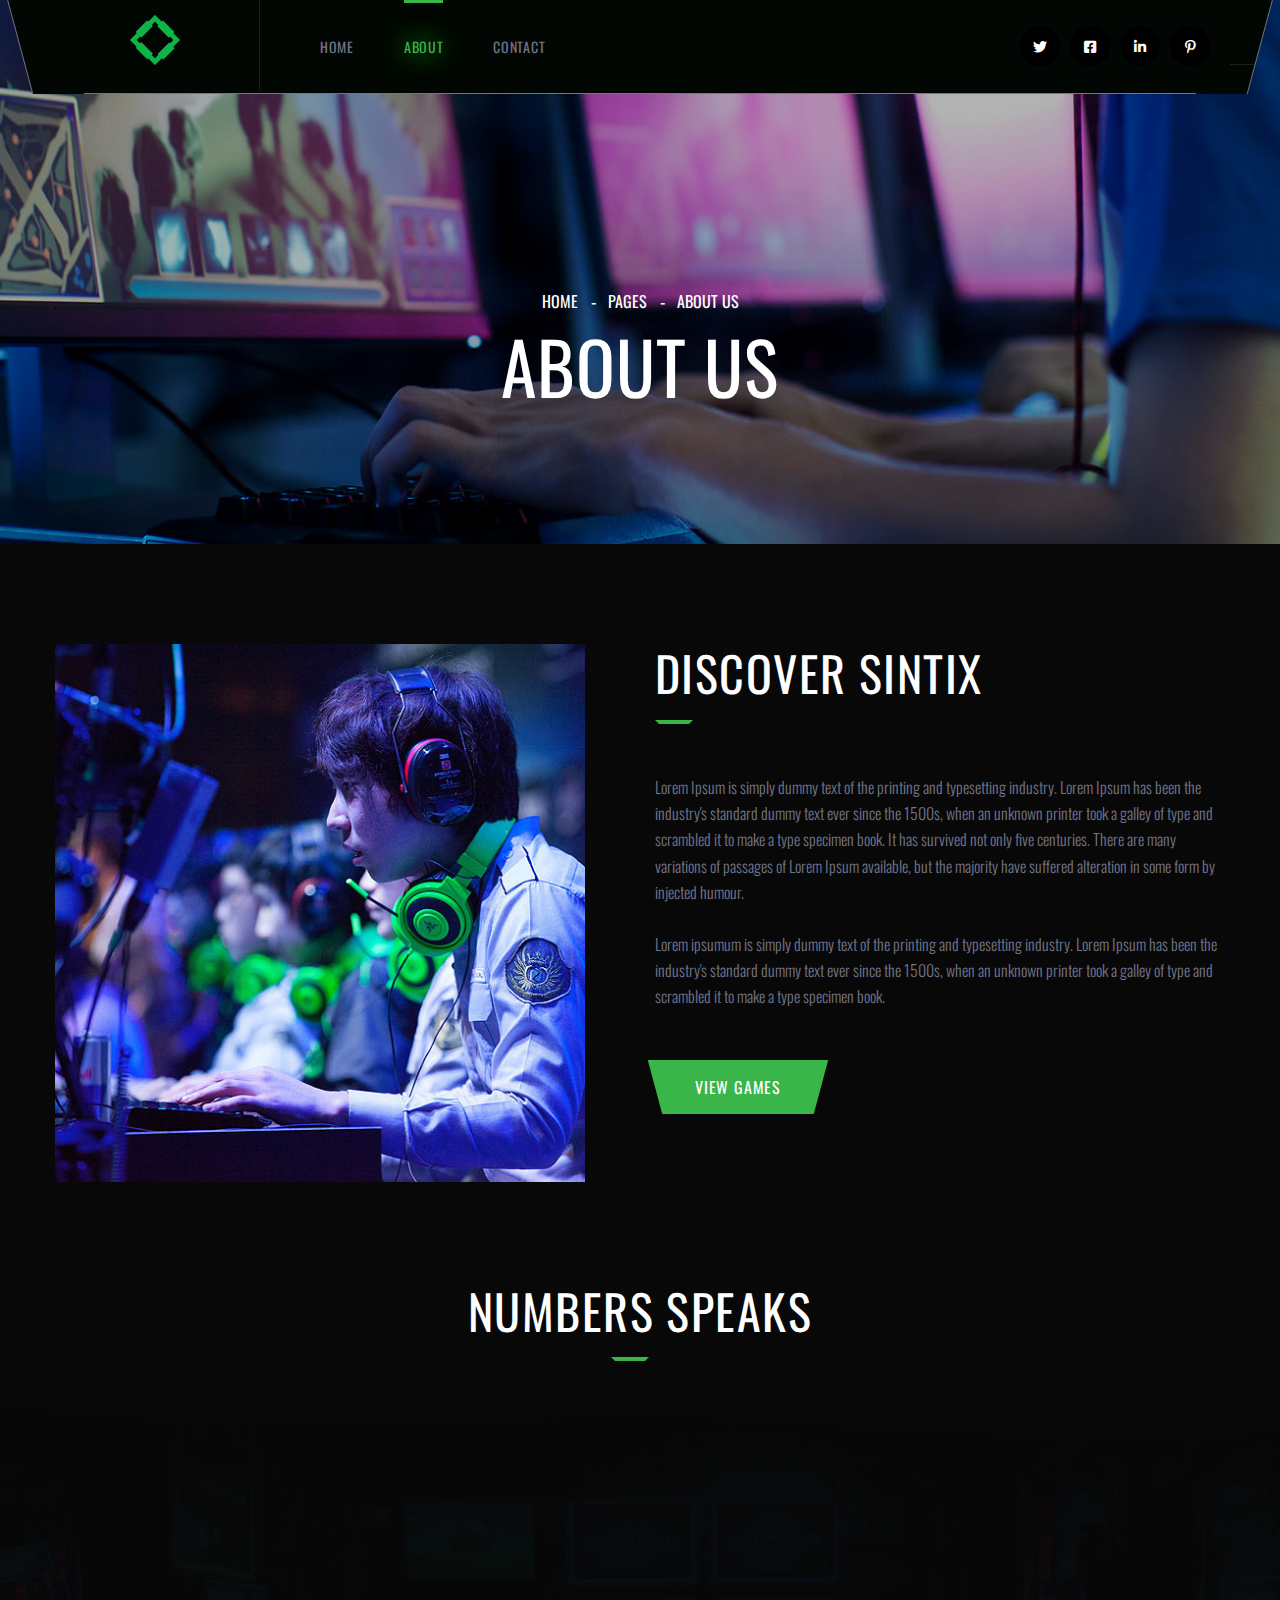
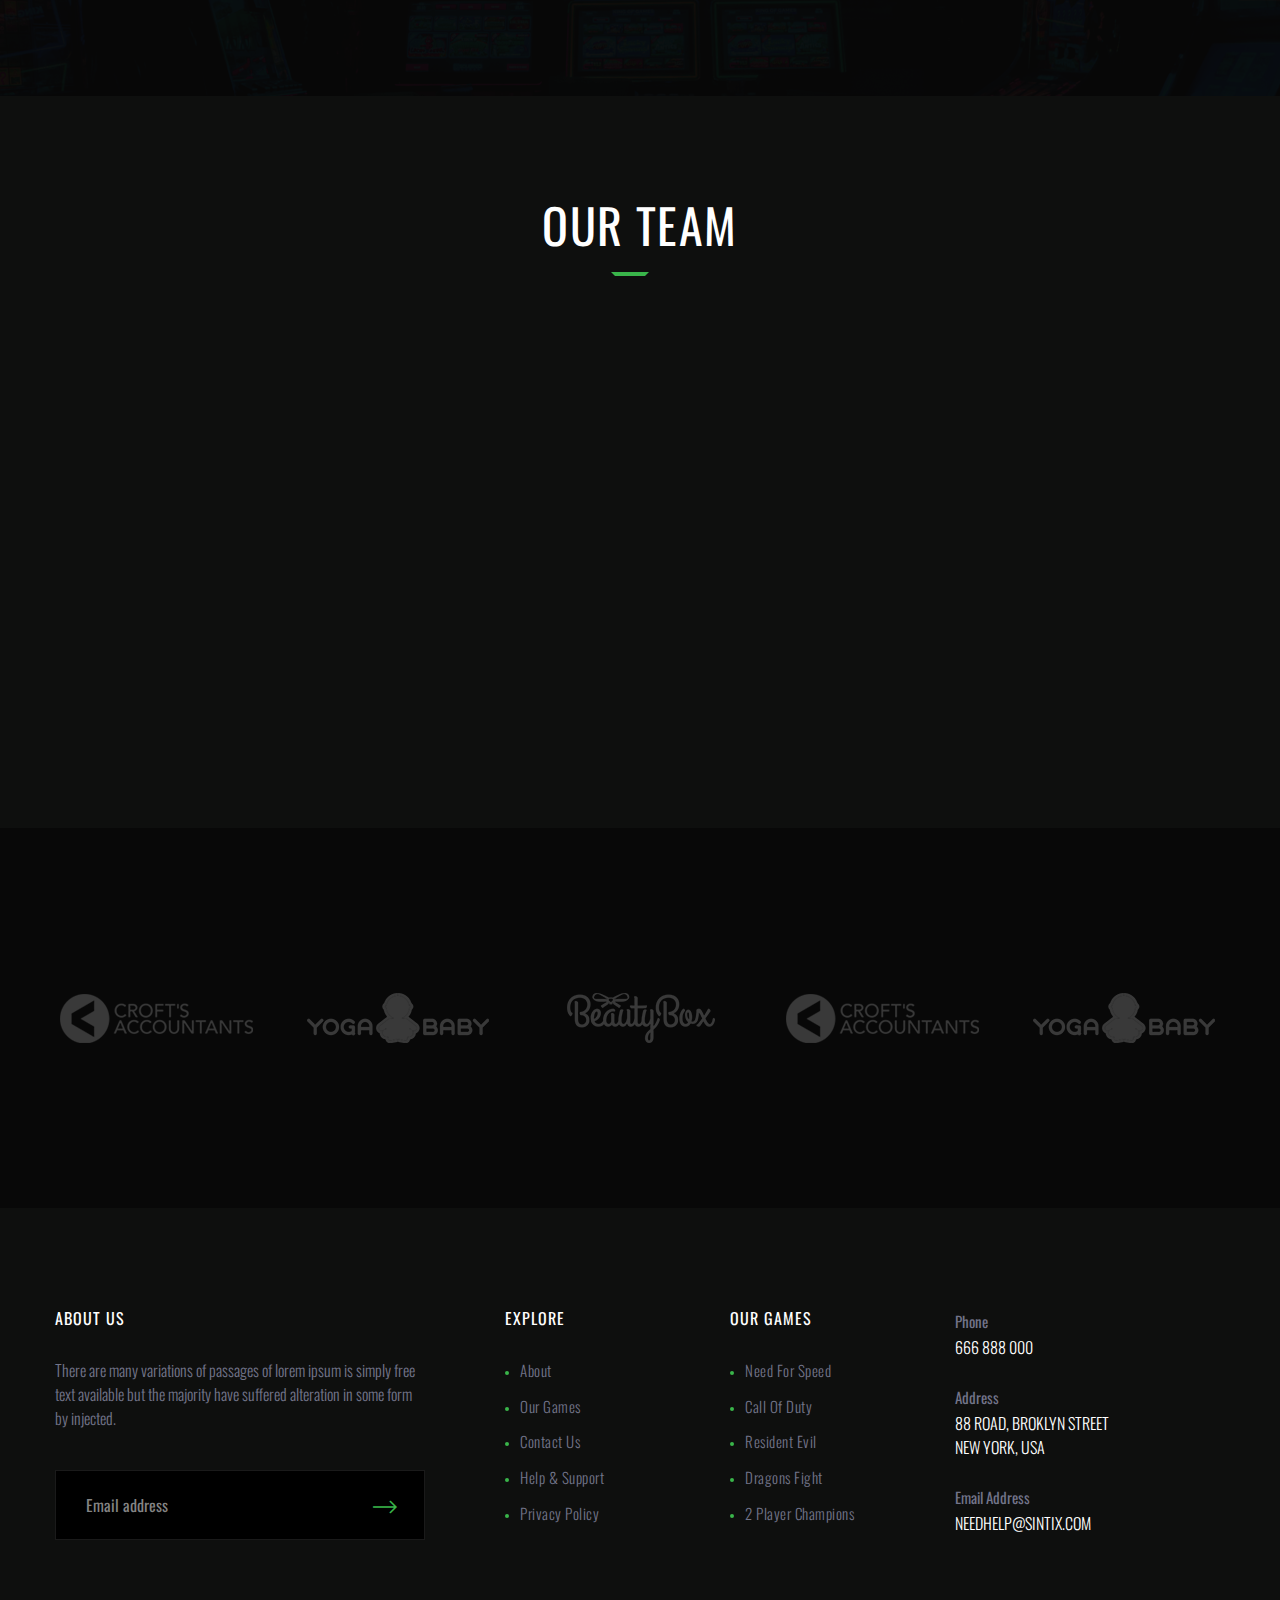
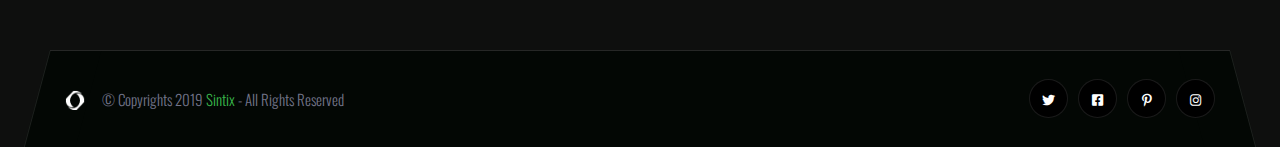
==== commit fc5b92fb: "team section commit" ====
--- a/about.html
+++ b/about.html
@@ -1,605 +1,661 @@
 <!DOCTYPE html>
 <html lang="en">
+
 <head>
-<meta charset="utf-8">
-<title>Sintix - Digital Video Gaming and Consol HTML Template | About Us</title>
-<!-- Stylesheets -->
-<link href="css/bootstrap.css" rel="stylesheet">
-<link href="css/style.css" rel="stylesheet">
-<!-- Responsive File -->
-<link href="css/responsive.css" rel="stylesheet">
-
-
-
-<link rel="shortcut icon" href="images/favicon.png" type="image/x-icon">
-<link rel="icon" href="images/favicon.png" type="image/x-icon">
-
-<!-- Responsive -->
-<meta http-equiv="X-UA-Compatible" content="IE=edge">
-<meta name="viewport" content="width=device-width, initial-scale=1.0, maximum-scale=1.0, user-scalable=0">
-<!--[if lt IE 9]><script src="https://cdnjs.cloudflare.com/ajax/libs/html5shiv/3.7.3/html5shiv.js"></script><![endif]-->
-<!--[if lt IE 9]><script src="js/respond.js"></script><![endif]-->
+    <meta charset="utf-8">
+    <title>Six Path Studios - About</title>
+    <!-- Stylesheets -->
+    <link href="css/bootstrap.css" rel="stylesheet">
+    <link href="css/style.css" rel="stylesheet">
+    <!-- Responsive File -->
+    <link href="css/responsive.css" rel="stylesheet">
+
+
+
+    <link rel="shortcut icon" href="images/favicon.png" type="image/x-icon">
+    <link rel="icon" href="images/favicon.png" type="image/x-icon">
+
+    <!-- Responsive -->
+    <meta http-equiv="X-UA-Compatible" content="IE=edge">
+    <meta name="viewport" content="width=device-width, initial-scale=1.0, maximum-scale=1.0, user-scalable=0">
+    <!--[if lt IE 9]><script src="https://cdnjs.cloudflare.com/ajax/libs/html5shiv/3.7.3/html5shiv.js"></script><![endif]-->
+    <!--[if lt IE 9]><script src="js/respond.js"></script><![endif]-->
 </head>
 
 <body>
 
-<div class="page-wrapper">
-    <!-- Preloader -->
-    <div class="preloader"><div class="icon"></div></div>
-
-    <!-- Main Header -->
-    <header class="main-header header-style-one">
-        <div class="header-container">
-            <!--Header Background Shape-->
-            <div class="bg-shape-box"><div class="bg-shape"></div></div>
-
-            <!-- Header Top -->
-            <div class="header-top">
-				<div class="inner clearfix">
-                    <div class="top-left">
-                        <div class="top-text">Welcome to game developement studio</div>
-                    </div>
-    
-                    <div class="top-right">
-                        <ul class="info clearfix">
-                            <li><a href="tel:666-888-0000">666 888 0000</a></li>
-                            <li><a href="mailto:needhelp@sintix.com">needhelp@sintix.com</a></li>
-                        </ul>
-                    </div>
-                </div>
-            </div>
-
-            <!-- Header Upper -->
-            <div class="header-upper">
-                <div class="inner-container clearfix">
-                    <!--Logo-->
-                    <div class="logo-box">
-                        <div class="logo"><a href="index.html" title="Sintix - Digital Video Gaming and Consol HTML Template"><img src="images/logo.png" alt="Sintix - Digital Video Gaming and Consol HTML Template" title="Sintix - Digital Video Gaming and Consol HTML Template"></a></div>
-                    </div>
-
-                    <!--Nav Box-->
-                    <div class="nav-outer clearfix">
-                        <!--Mobile Navigation Toggler-->
-                        <div class="mobile-nav-toggler"><span class="icon flaticon-menu-2"></span></div>
-
-                        <!-- Main Menu -->
-                        <nav class="main-menu navbar-expand-md navbar-light">
-                            <div class="collapse navbar-collapse show clearfix" id="navbarSupportedContent">
-                                <ul class="navigation clearfix">
-                                    <li class="dropdown"><a href="index.html">Home</a>
-                                        <ul>
-                                            <li><a href="index.html">Home Page 01</a></li>
-                                            <li><a href="index-2.html">Home Page 02</a></li>
-                                            <li><a href="index-3.html">Home Page Light</a></li>
-                                            <li class="dropdown"><a href="index.html">Header Styles</a>
-                                                <ul>
-                                                    <li><a href="index.html">Header Type 01</a></li>
-                                                    <li><a href="index-2.html">Header Type 02</a></li>
-                                                    <li><a href="index-3.html">Header Type 03</a></li>
-                                                </ul>
-                                            </li>
-                                        </ul>
-                                    </li>
-									<li class="current dropdown"><a href="about.html">About</a>
-                                        <ul>
-                                            <li><a href="about.html">About Us</a></li>
-                                            <li><a href="team.html">Our Team</a></li>
-                                        </ul>
-                                    </li>
-                                    <li class="dropdown"><a href="games.html">Games</a>
-                                        <ul>
-                                            <li><a href="games.html">All Games</a></li>
-                                            <li><a href="game-details.html">Dragon Fight</a></li>
-                                            <li><a href="game-details.html">Street Fighter</a></li>
-                                            <li><a href="game-details.html">Justice League</a></li>
-                                            <li><a href="game-details.html">The Mob Rules</a></li>
-                                            <li><a href="game-details.html">Mafia Mystrey</a></li>
-                                        </ul>
-                                    </li>
-                                    <li><a href="gallery.html">Gallery</a></li>
-                                    <li class="dropdown"><a href="blog.html">Blog</a>
-                                        <ul>
-                                            <li><a href="blog.html">Blog Sidebar</a></li>
-                                            <li><a href="blog-grid.html">Blog Grid View</a></li>
-											<li><a href="blog-single.html">Blog Single</a></li>
-                                        </ul>
-                                    </li>
-                                    <li><a href="contact.html">Contact</a></li>
-                                </ul>
-                            </div>
-                        </nav>
-                        <!-- Main Menu End-->
-                        
-                        <ul class="social-links clearfix">
+    <div class="page-wrapper">
+        <!-- Preloader -->
+        <div class="preloader">
+            <div class="icon"></div>
+        </div>
+
+        <!-- Main Header -->
+        <header class="main-header header-style-one">
+            <div class="header-container">
+                <!--Header Background Shape-->
+                <div class="bg-shape-box">
+                    <div class="bg-shape"></div>
+                </div>
+
+                <!-- Header Top -->
+                <!-- <div class="header-top">
+            <div class="inner clearfix">
+                <div class="top-left">
+                    <div class="top-text">Welcome to game developement studio</div>
+                </div>
+
+                <div class="top-right">
+                    <ul class="info clearfix">
+                        <li><a href="tel:666-888-0000">666 888 0000</a></li>
+                        <li><a href="mailto:needhelp@sintix.com">needhelp@sintix.com</a></li>
+                    </ul>
+                </div>
+            </div>
+        </div> -->
+
+                <!-- Header Upper -->
+                <div class="header-upper">
+                    <div class="inner-container clearfix">
+                        <!--Logo-->
+                        <div class="logo-box">
+                            <div class="logo"><a href="index.html"
+                                    title="Sintix - Digital Video Gaming and Consol HTML Template"><img
+                                        src="images/logo.png"
+                                        alt="Sintix - Digital Video Gaming and Consol HTML Template"
+                                        title="Sintix - Digital Video Gaming and Consol HTML Template"></a></div>
+                        </div>
+
+                        <!--Nav Box-->
+                        <div class="nav-outer clearfix">
+                            <!--Mobile Navigation Toggler-->
+                            <div class="mobile-nav-toggler"><span class="icon flaticon-menu-2"></span></div>
+
+                            <!-- Main Menu -->
+                            <nav class="main-menu navbar-expand-md navbar-light">
+                                <div class="collapse navbar-collapse show clearfix" id="navbarSupportedContent">
+                                    <ul class="navigation clearfix">
+                                        <li><a href="index.html">Home</a>
+                                            <ul>
+                                                <li><a href="index.html">Home Page 01</a></li>
+                                                <li class="dropdown"><a href="index.html">Header Styles</a>
+                                                </li>
+                                            </ul>
+                                        </li>
+                                        <li class="current dr"><a href="about.html">About</a>
+                                            <ul>
+                                                <li><a href="about.html">About Us</a></li>
+                                                <li><a href="team.html">Our Team</a></li>
+                                            </ul>
+                                        </li>
+                                        <li><a href="contact.html">Contact</a></li>
+                                    </ul>
+                                </div>
+                            </nav>
+                            <!-- Main Menu End-->
+
+                            <ul class="social-links clearfix">
+                                <li><a href="#"><span class="fab fa-twitter"></span></a></li>
+                                <li><a href="#"><span class="fab fa-facebook-square"></span></a></li>
+                                <li><a href="#"><span class="fab fa-linkedin-in"></span></a></li>
+                                <li><a href="#"><span class="fab fa-pinterest-p"></span></a></li>
+                            </ul>
+
+                        </div>
+                    </div>
+                </div>
+                <!--End Header Upper-->
+            </div>
+            <!--End Header Container-->
+
+            <!-- Mobile Menu  -->
+            <div class="mobile-menu">
+                <div class="menu-backdrop"></div>
+                <div class="close-btn"><span class="icon flaticon-cancel"></span></div>
+
+                <nav class="menu-box">
+                    <div class="nav-logo"><a href="index.html"><img src="images/logo.png" alt="" title=""></a></div>
+                    <div class="menu-outer">
+                        <!--Here Menu Will Come Automatically Via Javascript / Same Menu as in Header-->
+                    </div>
+                    <!--Social Links-->
+                    <div class="social-links">
+                        <ul class="clearfix">
                             <li><a href="#"><span class="fab fa-twitter"></span></a></li>
                             <li><a href="#"><span class="fab fa-facebook-square"></span></a></li>
-                            <li><a href="#"><span class="fab fa-linkedin-in"></span></a></li>
                             <li><a href="#"><span class="fab fa-pinterest-p"></span></a></li>
+                            <li><a href="#"><span class="fab fa-instagram"></span></a></li>
+                            <li><a href="#"><span class="fab fa-youtube"></span></a></li>
                         </ul>
-                        
-                    </div>
-                </div>
-            </div>
-            <!--End Header Upper-->
-        </div><!--End Header Container-->
-
-        <!-- Sticky Header  -->
-        <div class="sticky-header">
-            <div class="auto-container clearfix">
-                <!--Logo-->
-                <div class="logo pull-left">
-                    <a href="index.html" title=""><img src="images/sticky-logo.png" alt="" title=""></a>
-                </div>
-                <!--Right Col-->
-                <div class="pull-right">
-                    <!-- Main Menu -->
-                    <nav class="main-menu clearfix">
-                        <!--Keep This Empty / Menu will come through Javascript-->
-                    </nav><!-- Main Menu End-->
-                </div>
-            </div>
-        </div><!-- End Sticky Menu -->
-
-        <!-- Mobile Menu  -->
-        <div class="mobile-menu">
-            <div class="menu-backdrop"></div>
-            <div class="close-btn"><span class="icon flaticon-cancel"></span></div>
-            
-            <nav class="menu-box">
-                <div class="nav-logo"><a href="index.html"><img src="images/logo.png" alt="" title=""></a></div>
-                <div class="menu-outer"><!--Here Menu Will Come Automatically Via Javascript / Same Menu as in Header--></div>
-                <!--Social Links-->
-                <div class="social-links">
-                    <ul class="clearfix">
-                        <li><a href="#"><span class="fab fa-twitter"></span></a></li>
-                        <li><a href="#"><span class="fab fa-facebook-square"></span></a></li>
-                        <li><a href="#"><span class="fab fa-pinterest-p"></span></a></li>
-                        <li><a href="#"><span class="fab fa-instagram"></span></a></li>
-                        <li><a href="#"><span class="fab fa-youtube"></span></a></li>
-                    </ul>
-                </div>
-            </nav>
-        </div><!-- End Mobile Menu -->
-    </header>
-    <!-- End Main Header -->
-
-
-    <!--Page Title-->
-    <section class="page-banner" style="background-image:url(images/background/bg-banner-1.jpg);">
-        <div class="top-pattern-layer"></div>
-
-        <div class="banner-inner">
-            <div class="auto-container">
-                <div class="inner-container clearfix">
-                    <ul class="bread-crumb clearfix">
-                        <li><a href="index.html">Home</a></li>
-                        <li><a href="index.html">Pages</a></li>
-                        <li>About us</li>
-                    </ul>
-                    <h1>About Us</h1>
-                </div>
-            </div>
-        </div>
-    </section>
-    <!--End Page Banner-->
-
-	<!--About Section-->
-    <section class="about-section">
-        <div class="bottom-pattern-layer-dark"></div>
-
-        <div class="about-content">
-            <div class="auto-container">
-                <div class="row clearfix">
-                    <!--Text Column-->
-                    <div class="text-column col-lg-6 col-md-12 col-sm-12">
-                        <div class="inner wow fadeInRight" data-wow-delay="0ms" data-wow-duration="1500ms">
-                            <div class="sec-title"><h2>discover sintix</h2><span class="bottom-curve"></span></div>
-                            <div class="text">
-                                <p>Lorem Ipsum is simply dummy text of the printing and typesetting industry. Lorem Ipsum has been the industry's standard dummy text ever since the 1500s, when an unknown printer took a galley of type and scrambled it to make a type specimen book. It has survived not only five centuries. There are many variations of passages of Lorem Ipsum available, but the majority have suffered alteration in some form by injected humour.</p>
-                                <p>Lorem ipsumum is simply dummy text of the printing and typesetting industry. Lorem Ipsum has been the industry's standard dummy text ever since the 1500s, when an unknown printer took a galley of type and scrambled it to make a type specimen book.</p>
-                            </div>
-                            <div class="link-box"><a href="#" class="theme-btn btn-style-one"><span class="btn-title">view games</span></a></div>
-                        </div>
-                    </div>
-                    <!--Image Column-->
-                    <div class="image-column col-lg-6 col-md-12 col-sm-12">
-                        <div class="inner wow fadeInLeft" data-wow-delay="0ms" data-wow-duration="1500ms">
-                            <div class="image-box"><img src="images/resource/featured-image-2.jpg" alt="" title=""></div>
-                        </div>
-                    </div>
-                </div>
-            </div>
-        </div>
-
-        <div class="fact-counter">
+                    </div>
+                </nav>
+            </div><!-- End Mobile Menu -->
+        </header>
+        <!-- End Main Header -->
+
+
+        <!--Page Title-->
+        <section class="page-banner" style="background-image:url(images/background/bg-banner-1.jpg);">
+            <div class="top-pattern-layer"></div>
+
+            <div class="banner-inner">
+                <div class="auto-container">
+                    <div class="inner-container clearfix">
+                        <ul class="bread-crumb clearfix">
+                            <li><a href="index.html">Home</a></li>
+                            <li><a href="index.html">Pages</a></li>
+                            <li>About us</li>
+                        </ul>
+                        <h1>About Us</h1>
+                    </div>
+                </div>
+            </div>
+        </section>
+        <!--End Page Banner-->
+
+        <!--About Section-->
+        <section class="about-section">
+            <div class="bottom-pattern-layer-dark"></div>
+
+            <div class="about-content">
+                <div class="auto-container">
+                    <div class="row clearfix">
+                        <!--Text Column-->
+                        <div class="text-column col-lg-6 col-md-12 col-sm-12">
+                            <div class="inner wow fadeInRight" data-wow-delay="0ms" data-wow-duration="1500ms">
+                                <div class="sec-title">
+                                    <h2>discover sintix</h2><span class="bottom-curve"></span>
+                                </div>
+                                <div class="text">
+                                    <p>Lorem Ipsum is simply dummy text of the printing and typesetting industry. Lorem
+                                        Ipsum has been the industry's standard dummy text ever since the 1500s, when an
+                                        unknown printer took a galley of type and scrambled it to make a type specimen
+                                        book. It has survived not only five centuries. There are many variations of
+                                        passages of Lorem Ipsum available, but the majority have suffered alteration in
+                                        some form by injected humour.</p>
+                                    <p>Lorem ipsumum is simply dummy text of the printing and typesetting industry.
+                                        Lorem Ipsum has been the industry's standard dummy text ever since the 1500s,
+                                        when an unknown printer took a galley of type and scrambled it to make a type
+                                        specimen book.</p>
+                                </div>
+                                <div class="link-box"><a href="#" class="theme-btn btn-style-one"><span
+                                            class="btn-title">view games</span></a></div>
+                            </div>
+                        </div>
+                        <!--Image Column-->
+                        <div class="image-column col-lg-6 col-md-12 col-sm-12">
+                            <div class="inner wow fadeInLeft" data-wow-delay="0ms" data-wow-duration="1500ms">
+                                <div class="image-box"><img src="images/resource/featured-image-2.jpg" alt="" title="">
+                                </div>
+                            </div>
+                        </div>
+                    </div>
+                </div>
+            </div>
+
+            <div class="fact-counter">
+                <div class="auto-container">
+                    <!--Title-->
+                    <div class="sec-title centered">
+                        <h2>Numbers speaks</h2><span class="bottom-curve"></span>
+                    </div>
+
+                    <div class="row clearfix">
+                        <!--Column-->
+                        <div class="counter-column col-lg-3 col-md-6 col-sm-12 wow fadeInUp">
+                            <div class="count-box"><span class="count-text" data-speed="3000" data-stop="84">0</span>
+                            </div>
+                            <h4 class="counter-title">Games developed</h4>
+                        </div>
+
+                        <!--Column-->
+                        <div class="counter-column col-lg-3 col-md-6 col-sm-12 wow fadeInUp" data-wow-delay="400ms">
+                            <div class="count-box">0<span class="count-text" data-speed="1500" data-stop="07">0</span>
+                            </div>
+                            <h4 class="counter-title">years of experience</h4>
+                        </div>
+
+                        <!--Column-->
+                        <div class="counter-column col-lg-3 col-md-6 col-sm-12 wow fadeInUp" data-wow-delay="800ms">
+                            <div class="count-box"><span class="count-text" data-speed="1500" data-stop="16">0</span>
+                            </div>
+                            <h4 class="counter-title">team members</h4>
+                        </div>
+
+                        <!--Column-->
+                        <div class="counter-column col-lg-3 col-md-6 col-sm-12 wow fadeInUp" data-wow-delay="1200ms">
+                            <div class="count-box"><span class="count-text" data-speed="3000" data-stop="99">0</span>
+                            </div>
+                            <h4 class="counter-title">positive ratings</h4>
+                        </div>
+                    </div>
+                </div>
+            </div>
+
+            <div class="bg-image-layer" style="background-image: url(images/background/fact-counter-bg.png);"></div>
+
+        </section>
+
+        <!--Team Section-->
+        <section class="team-section">
+            <div class="top-pattern-layer-dark"></div>
+            <div class="bottom-pattern-layer-dark"></div>
+
             <div class="auto-container">
                 <!--Title-->
-                <div class="sec-title centered"><h2>Numbers speaks</h2><span class="bottom-curve"></span></div>
+                <div class="sec-title centered">
+                    <h2>Our team</h2><span class="bottom-curve"></span>
+                </div>
 
                 <div class="row clearfix">
-                    <!--Column-->
-                    <div class="counter-column col-lg-3 col-md-6 col-sm-12 wow fadeInUp">
-                        <div class="count-box"><span class="count-text" data-speed="3000" data-stop="84">0</span></div>
-                        <h4 class="counter-title">Games developed</h4>
-                    </div>
-
-                    <!--Column-->
-                    <div class="counter-column col-lg-3 col-md-6 col-sm-12 wow fadeInUp" data-wow-delay="400ms">
-                        <div class="count-box">0<span class="count-text" data-speed="1500" data-stop="07">0</span></div>
-                        <h4 class="counter-title">years of experience</h4>
-                    </div>
-
-                    <!--Column-->
-                    <div class="counter-column col-lg-3 col-md-6 col-sm-12 wow fadeInUp" data-wow-delay="800ms">
-                        <div class="count-box"><span class="count-text" data-speed="1500" data-stop="16">0</span></div>
-                        <h4 class="counter-title">team members</h4>
-                    </div>
-
-                    <!--Column-->
-                    <div class="counter-column col-lg-3 col-md-6 col-sm-12 wow fadeInUp" data-wow-delay="1200ms">
-                        <div class="count-box"><span class="count-text" data-speed="3000" data-stop="99">0</span></div>
-                        <h4 class="counter-title">positive ratings</h4>
-                    </div>
-                </div>
-            </div>
-        </div>
-
-        <div class="bg-image-layer" style="background-image: url(images/background/fact-counter-bg.png);"></div>
-        
-    </section>
-
-    <!--Team Section-->
-    <section class="team-section">
-        <div class="top-pattern-layer-dark"></div>
-        <div class="bottom-pattern-layer-dark"></div>
-
-        <div class="auto-container">
-            <!--Title-->
-            <div class="sec-title centered"><h2>Our team</h2><span class="bottom-curve"></span></div>
-
-            <div class="row clearfix">
-                <!--Team Block-->
-                <div class="team-block col-lg-3 col-md-6 col-sm-12 wow fadeInLeft" data-wow-delay="0ms" data-wow-duration="1500ms">
-                    <div class="inner-box">
-                        <figure class="image-box"><a href="#"><img src="images/resource/team-1.jpg" alt="" title=""></a></figure>
-                        <div class="lower-box">
-                            <h3><a href="#">Jessica Brown</a></h3>
-                            <div class="designation">Manager</div>
-                            <div class="social-links">
-                                <ul class="default-social-links clearfix">
-                                    <li><a href="#"><span class="fab fa-twitter"></span></a></li>
-                                    <li><a href="#"><span class="fab fa-facebook-square"></span></a></li>
-                                    <li><a href="#"><span class="fab fa-instagram"></span></a></li>
+                    <!--Team Block-->
+                    <div class="team-block col-lg-3 col-md-6 col-sm-12 wow fadeInLeft" data-wow-delay="0ms"
+                        data-wow-duration="1500ms">
+                        <div class="inner-box">
+                            <figure class="image-box"><a href="#"><img src="images/resource/louis.jpg" alt=""
+                                        title=""></a></figure>
+                            <div class="lower-box">
+                                <h3><a href="#">Louis Whyte Jonah
+                                    </a></h3>
+                                <div class="designation">Co Founder
+                                    UX DESIGNER</div>
+                                <div class="social-links">
+                                    <ul class="default-social-links clearfix">
+                                        <li><a href="#"><span class="fab fa-twitter"></span></a></li>
+                                        <li><a href="#"><span class="fab fa-facebook-square"></span></a></li>
+                                        <li><a href="#"><span class="fab fa-instagram"></span></a></li>
+                                    </ul>
+                                </div>
+                            </div>
+                        </div>
+                    </div>
+                    <!--Team Block-->
+                    <div class="team-block col-lg-3 col-md-6 col-sm-12 wow fadeInLeft" data-wow-delay="300ms"
+                        data-wow-duration="1500ms">
+                        <div class="inner-box">
+                            <figure class="image-box"><a href="#"><img src="images/resource/tamar.jpg" alt=""
+                                        title=""></a></figure>
+                            <div class="lower-box">
+                                <h3><a href="#">Tamunoprinye ‘Tamar’ Minimah</a></h3>
+                                <div class="designation">Co founder
+                                    Game Developer</div>
+                                <div class="social-links">
+                                    <ul class="default-social-links clearfix">
+                                        <li><a href="#"><span class="fab fa-twitter"></span></a></li>
+                                        <li><a href="#"><span class="fab fa-facebook-square"></span></a></li>
+                                        <li><a href="#"><span class="fab fa-instagram"></span></a></li>
+                                    </ul>
+                                </div>
+                            </div>
+                        </div>
+                    </div>
+                    <!--Team Block-->
+                    <div class="team-block col-lg-3 col-md-6 col-sm-12 wow fadeInLeft" data-wow-delay="600ms"
+                        data-wow-duration="1500ms">
+                        <div class="inner-box">
+                            <figure class="image-box"><a href="#"><img src="images/resource/natachi.jpg" alt=""
+                                        title=""></a></figure>
+                            <div class="lower-box">
+                                <h3><a href="#">Nnamaka Natachi Okezuo</a></h3>
+                                <div class="designation">Bkockchain Developer</div>
+                                <div class="social-links">
+                                    <ul class="default-social-links clearfix">
+                                        <li><a href="#"><span class="fab fa-twitter"></span></a></li>
+                                        <li><a href="#"><span class="fab fa-facebook-square"></span></a></li>
+                                        <li><a href="#"><span class="fab fa-instagram"></span></a></li>
+                                    </ul>
+                                </div>
+                            </div>
+                        </div>
+                    </div>
+                    <!--Team Block-->
+                    <div class="team-block col-lg-3 col-md-6 col-sm-12 wow fadeInLeft" data-wow-delay="900ms"
+                        data-wow-duration="1500ms">
+                        <div class="inner-box">
+                            <figure class="image-box"><a href="#"><img src="images/resource/alabo.jpg" alt=""
+                                        title=""></a></figure>
+                            <div class="lower-box">
+                                <h3><a href="#">Alabo Excel</a></h3>
+                                <div class="designation">Web Developer</div>
+                                <div class="social-links">
+                                    <ul class="default-social-links clearfix">
+                                        <li><a href="#"><span class="fab fa-twitter"></span></a></li>
+                                        <li><a href="#"><span class="fab fa-facebook-square"></span></a></li>
+                                        <li><a href="#"><span class="fab fa-instagram"></span></a></li>
+                                    </ul>
+                                </div>
+                            </div>
+                        </div>
+                    </div>
+                </div>
+            </div>
+        </section>
+
+
+        <!--Reviews Section-->
+        <!-- <section class="reviews-section bg_light">
+            <div class="bottom-pattern-layer"></div>
+
+            <div class="auto-container"> -->
+                <!--Title-->
+                <!-- <div class="sec-title">
+                    <h2>Players reviews</h2><span class="bottom-curve"></span>
+                </div>
+
+                <div class="testimonial-slider carousel-outer clearfix">
+
+                    <div class="thumb-carousel-box">
+                        <ul class="thumb-carousel owl-carousel owl-theme">
+                            <li class="thumb"><img src="images/resource/rev-thumb-1.jpg" alt=""></li>
+                            <li class="thumb"><img src="images/resource/rev-thumb-2.jpg" alt=""></li>
+                            <li class="thumb"><img src="images/resource/rev-thumb-3.jpg" alt=""></li>
+                            <li class="thumb"><img src="images/resource/rev-thumb-1.jpg" alt=""></li>
+                            <li class="thumb"><img src="images/resource/rev-thumb-2.jpg" alt=""></li>
+                            <li class="thumb"><img src="images/resource/rev-thumb-3.jpg" alt=""></li>
+                        </ul>
+                    </div>
+
+                    <div class="text-carousel owl-carousel owl-theme"> -->
+                        <!--Slide Item-->
+                        <!-- <div class="slide-item">
+                            <div class="inner">
+                                <div class="text">This is due to their excellent service competitive pricing and
+                                    customer support. It’s throughly refresing to get such a personal touch. There are
+                                    many variations of passages of available, but the majority have suffered alteration
+                                    in some form by injected humour.</div>
+                                <div class="info clearfix"><span class="name">Jessica brown</span> &ensp;-&ensp; <span
+                                        class="date">25 may, 2019</span></div>
+                            </div>
+                        </div> -->
+                        <!--Slide Item-->
+                        <!-- <div class="slide-item">
+                            <div class="inner">
+                                <div class="text">This is due to their excellent service competitive pricing and
+                                    customer support. It’s throughly refresing to get such a personal touch. There are
+                                    many variations of passages of available, but the majority have suffered alteration
+                                    in some form by injected humour.</div>
+                                <div class="info clearfix"><span class="name">Kevin Smith</span> &ensp;-&ensp; <span
+                                        class="date">25 may, 2019</span></div>
+                            </div>
+                        </div> -->
+                        <!--Slide Item-->
+                        <!-- <div class="slide-item">
+                            <div class="inner">
+                                <div class="text">This is due to their excellent service competitive pricing and
+                                    customer support. It’s throughly refresing to get such a personal touch. There are
+                                    many variations of passages of available, but the majority have suffered alteration
+                                    in some form by injected humour.</div>
+                                <div class="info clearfix"><span class="name">Christine eve</span> &ensp;-&ensp; <span
+                                        class="date">25 may, 2019</span></div>
+                            </div>
+                        </div> -->
+                        <!--Slide Item-->
+                        <!-- <div class="slide-item">
+                            <div class="inner">
+                                <div class="text">This is due to their excellent service competitive pricing and
+                                    customer support. It’s throughly refresing to get such a personal touch. There are
+                                    many variations of passages of available, but the majority have suffered alteration
+                                    in some form by injected humour.</div>
+                                <div class="info clearfix"><span class="name">Jessica brown</span> &ensp;-&ensp; <span
+                                        class="date">25 may, 2019</span></div>
+                            </div>
+                        </div> -->
+                        <!--Slide Item-->
+                        <!-- <div class="slide-item">
+                            <div class="inner">
+                                <div class="text">This is due to their excellent service competitive pricing and
+                                    customer support. It’s throughly refresing to get such a personal touch. There are
+                                    many variations of passages of available, but the majority have suffered alteration
+                                    in some form by injected humour.</div>
+                                <div class="info clearfix"><span class="name">Kevin Smith</span> &ensp;-&ensp; <span
+                                        class="date">25 may, 2019</span></div>
+                            </div>
+                        </div> -->
+                        <!--Slide Item-->
+                        <!-- <div class="slide-item">
+                            <div class="inner">
+                                <div class="text">This is due to their excellent service competitive pricing and
+                                    customer support. It’s throughly refresing to get such a personal touch. There are
+                                    many variations of passages of available, but the majority have suffered alteration
+                                    in some form by injected humour.</div>
+                                <div class="info clearfix"><span class="name">Christine eve</span> &ensp;-&ensp; <span
+                                        class="date">25 may, 2019</span></div>
+                            </div>
+                        </div>
+                    </div>
+
+                </div>
+            </div>
+
+        </section> -->
+
+        <!--Sponsors Section-->
+        <section class="sponsors-section">
+            <div class="auto-container">
+
+                <div class="sponsors-outer">
+                    <!--Sponsors Carousel-->
+                    <ul class="sponsors-carousel owl-carousel owl-theme">
+                        <li class="slide-item">
+                            <figure class="image-box"><a href="#"><img src="images/clients/1.png" alt=""></a></figure>
+                        </li>
+                        <li class="slide-item">
+                            <figure class="image-box"><a href="#"><img src="images/clients/2.png" alt=""></a></figure>
+                        </li>
+                        <li class="slide-item">
+                            <figure class="image-box"><a href="#"><img src="images/clients/3.png" alt=""></a></figure>
+                        </li>
+                        <li class="slide-item">
+                            <figure class="image-box"><a href="#"><img src="images/clients/1.png" alt=""></a></figure>
+                        </li>
+                        <li class="slide-item">
+                            <figure class="image-box"><a href="#"><img src="images/clients/2.png" alt=""></a></figure>
+                        </li>
+                        <li class="slide-item">
+                            <figure class="image-box"><a href="#"><img src="images/clients/3.png" alt=""></a></figure>
+                        </li>
+                        <li class="slide-item">
+                            <figure class="image-box"><a href="#"><img src="images/clients/1.png" alt=""></a></figure>
+                        </li>
+                        <li class="slide-item">
+                            <figure class="image-box"><a href="#"><img src="images/clients/2.png" alt=""></a></figure>
+                        </li>
+                        <li class="slide-item">
+                            <figure class="image-box"><a href="#"><img src="images/clients/3.png" alt=""></a></figure>
+                        </li>
+                    </ul>
+                </div>
+
+            </div>
+        </section>
+        <!--End Sponsors Section-->
+
+        <!--Awards Section-->
+        <!-- <section class="awards-section">
+            <div class="top-pattern-layer"></div>
+
+            <div class="auto-container"> -->
+                <!--Game Awards-->
+                <!-- <div class="game-awards"> -->
+                    <!--Title-->
+                    <!-- <div class="sec-title centered">
+                        <h2>SPECIAL awards</h2><span class="bottom-curve"></span>
+                    </div>
+
+                    <div class="awards">
+                        <div class="row clearfix"> -->
+                            <!--Award Block-->
+                            <!-- <div class="award-block col-lg-3 col-md-6 col-sm-12">
+                                <div class="inner">
+                                    <div class="upper-title">design <br>award</div>
+                                    <div class="lower-title">winner 2018</div>
+                                </div>
+                            </div> -->
+                            <!--Award Block-->
+                            <!-- <div class="award-block col-lg-3 col-md-6 col-sm-12">
+                                <div class="inner">
+                                    <div class="upper-title">Apple tv</div>
+                                    <div class="lower-title">game of the <br>year</div>
+                                </div>
+                            </div> -->
+                            <!--Award Block-->
+                            <!-- <div class="award-block col-lg-3 col-md-6 col-sm-12">
+                                <div class="inner">
+                                    <div class="upper-title">google play <br>best</div>
+                                    <div class="lower-title">developer</div>
+                                </div>
+                            </div> -->
+                            <!--Award Block-->
+                            <!-- <div class="award-block col-lg-3 col-md-6 col-sm-12">
+                                <div class="inner">
+                                    <div class="upper-title">MGA finalist</div>
+                                    <div class="lower-title">best audio <br>visual</div>
+                                </div>
+                            </div>
+                        </div>
+                    </div>
+
+                </div>
+            </div>
+        </section> -->
+
+        <!-- Main Footer -->
+        <footer class="main-footer">
+            <div class="top-pattern-layer-dark"></div>
+
+            <div class="auto-container">
+                <!--Widgets Section-->
+                <div class="widgets-section">
+                    <div class="row clearfix">
+
+                        <!--Column-->
+                        <div class="column col-lg-4 col-md-6 col-sm-12">
+                            <div class="footer-widget logo-widget">
+                                <div class="widget-title">
+                                    <h3>About us</h3>
+                                </div>
+                                <div class="text">There are many variations of passages of lorem ipsum is simply free
+                                    text available but the majority have suffered alteration in some form by injected.
+                                </div>
+                                <!--Newsletter-->
+                                <div class="newsletter-form">
+                                    <form method="post" action="contact.html">
+                                        <div class="form-group clearfix">
+                                            <input type="email" name="email" value="" placeholder="Email address"
+                                                required>
+                                            <button type="submit" class="theme-btn newsletter-btn"><span
+                                                    class="icon flaticon-arrows-6"></span></button>
+                                        </div>
+                                    </form>
+                                </div>
+                            </div>
+                        </div>
+
+                        <!--Column-->
+                        <div class="column col-lg-5 col-md-6 col-sm-12">
+                            <div class="footer-widget links-widget">
+                                <div class="widget-content">
+                                    <div class="row clearfix">
+                                        <div class="column col-lg-6 col-md-6 col-sm-12">
+                                            <div class="widget-title">
+                                                <h3>Explore</h3>
+                                            </div>
+                                            <ul class="list">
+                                                <li><a href="#">About</a></li>
+                                                <li><a href="#">Our Games</a></li>
+                                                <li><a href="#">Contact Us</a></li>
+                                                <li><a href="#">Help & Support</a></li>
+                                                <li><a href="#">Privacy Policy</a></li>
+                                            </ul>
+                                        </div>
+                                        <div class="column col-lg-6 col-md-6 col-sm-12">
+                                            <div class="widget-title">
+                                                <h3>Our Games</h3>
+                                            </div>
+                                            <ul class="list">
+                                                <li><a href="#">Need For Speed</a></li>
+                                                <li><a href="#">Call Of Duty</a></li>
+                                                <li><a href="#">Resident Evil</a></li>
+                                                <li><a href="#">Dragons Fight</a></li>
+                                                <li><a href="#">2 Player Champions</a></li>
+                                            </ul>
+                                        </div>
+                                    </div>
+                                </div>
+                            </div>
+                        </div>
+
+                        <!--Column-->
+                        <div class="column col-lg-3 col-md-6 col-sm-12">
+                            <div class="footer-widget info-widget">
+                                <ul class="contact-info">
+                                    <li><strong>Phone</strong> <br><a href="tel:666-888-000">666 888 000</a></li>
+                                    <li><strong>Address</strong> <br>88 road, broklyn street <br>new york, usa</li>
+                                    <li><strong>Email Address</strong> <br><a
+                                            href="mailto:needhelp@sintix.com">needhelp@sintix.com</a></li>
                                 </ul>
                             </div>
                         </div>
-                    </div>
-                </div>
-                <!--Team Block-->
-                <div class="team-block col-lg-3 col-md-6 col-sm-12 wow fadeInLeft" data-wow-delay="300ms" data-wow-duration="1500ms">
-                    <div class="inner-box">
-                        <figure class="image-box"><a href="#"><img src="images/resource/team-2.jpg" alt="" title=""></a></figure>
-                        <div class="lower-box">
-                            <h3><a href="#">Kevin Smith</a></h3>
-                            <div class="designation">Developer</div>
-                            <div class="social-links">
-                                <ul class="default-social-links clearfix">
-                                    <li><a href="#"><span class="fab fa-twitter"></span></a></li>
-                                    <li><a href="#"><span class="fab fa-facebook-square"></span></a></li>
-                                    <li><a href="#"><span class="fab fa-instagram"></span></a></li>
-                                </ul>
-                            </div>
-                        </div>
-                    </div>
-                </div>
-                <!--Team Block-->
-                <div class="team-block col-lg-3 col-md-6 col-sm-12 wow fadeInLeft" data-wow-delay="600ms" data-wow-duration="1500ms">
-                    <div class="inner-box">
-                        <figure class="image-box"><a href="#"><img src="images/resource/team-3.jpg" alt="" title=""></a></figure>
-                        <div class="lower-box">
-                            <h3><a href="#">Christine eve</a></h3>
-                            <div class="designation">Editor</div>
-                            <div class="social-links">
-                                <ul class="default-social-links clearfix">
-                                    <li><a href="#"><span class="fab fa-twitter"></span></a></li>
-                                    <li><a href="#"><span class="fab fa-facebook-square"></span></a></li>
-                                    <li><a href="#"><span class="fab fa-instagram"></span></a></li>
-                                </ul>
-                            </div>
-                        </div>
-                    </div>
-                </div>
-                <!--Team Block-->
-                <div class="team-block col-lg-3 col-md-6 col-sm-12 wow fadeInLeft" data-wow-delay="900ms" data-wow-duration="1500ms">
-                    <div class="inner-box">
-                        <figure class="image-box"><a href="#"><img src="images/resource/team-4.jpg" alt="" title=""></a></figure>
-                        <div class="lower-box">
-                            <h3><a href="#">Mike hardson</a></h3>
-                            <div class="designation">Designer</div>
-                            <div class="social-links">
-                                <ul class="default-social-links clearfix">
-                                    <li><a href="#"><span class="fab fa-twitter"></span></a></li>
-                                    <li><a href="#"><span class="fab fa-facebook-square"></span></a></li>
-                                    <li><a href="#"><span class="fab fa-instagram"></span></a></li>
-                                </ul>
-                            </div>
-                        </div>
-                    </div>
-                </div>
-            </div>
-            
-        </div>
-        
-    </section>
-
-    <!--Reviews Section-->
-    <section class="reviews-section bg_light">
-        <div class="bottom-pattern-layer"></div>
-
-        <div class="auto-container">
-            <!--Title-->
-            <div class="sec-title"><h2>Players reviews</h2><span class="bottom-curve"></span></div>
-
-            <div class="testimonial-slider carousel-outer clearfix">
-                
-                <div class="thumb-carousel-box">
-                    <ul class="thumb-carousel owl-carousel owl-theme">
-                        <li class="thumb"><img src="images/resource/rev-thumb-1.jpg" alt=""></li>
-                        <li class="thumb"><img src="images/resource/rev-thumb-2.jpg" alt=""></li>
-                        <li class="thumb"><img src="images/resource/rev-thumb-3.jpg" alt=""></li>
-                        <li class="thumb"><img src="images/resource/rev-thumb-1.jpg" alt=""></li>
-                        <li class="thumb"><img src="images/resource/rev-thumb-2.jpg" alt=""></li>
-                        <li class="thumb"><img src="images/resource/rev-thumb-3.jpg" alt=""></li>
-                    </ul>
-                </div>
-        
-                <div class="text-carousel owl-carousel owl-theme">
-                    <!--Slide Item-->
-                    <div class="slide-item">
-                        <div class="inner">
-                            <div class="text">This is due to their excellent service competitive pricing and customer support. It’s throughly refresing to get such a personal touch. There are many variations of passages of available, but the majority have suffered alteration in some form by injected humour.</div>
-                            <div class="info clearfix"><span class="name">Jessica brown</span> &ensp;-&ensp; <span class="date">25 may, 2019</span></div>
-                        </div>
-                    </div>
-                    <!--Slide Item-->
-                    <div class="slide-item">
-                        <div class="inner">
-                            <div class="text">This is due to their excellent service competitive pricing and customer support. It’s throughly refresing to get such a personal touch. There are many variations of passages of available, but the majority have suffered alteration in some form by injected humour.</div>
-                            <div class="info clearfix"><span class="name">Kevin Smith</span> &ensp;-&ensp; <span class="date">25 may, 2019</span></div>
-                        </div>
-                    </div>
-                    <!--Slide Item-->
-                    <div class="slide-item">
-                        <div class="inner">
-                            <div class="text">This is due to their excellent service competitive pricing and customer support. It’s throughly refresing to get such a personal touch. There are many variations of passages of available, but the majority have suffered alteration in some form by injected humour.</div>
-                            <div class="info clearfix"><span class="name">Christine eve</span> &ensp;-&ensp; <span class="date">25 may, 2019</span></div>
-                        </div>
-                    </div>
-                    <!--Slide Item-->
-                    <div class="slide-item">
-                        <div class="inner">
-                            <div class="text">This is due to their excellent service competitive pricing and customer support. It’s throughly refresing to get such a personal touch. There are many variations of passages of available, but the majority have suffered alteration in some form by injected humour.</div>
-                            <div class="info clearfix"><span class="name">Jessica brown</span> &ensp;-&ensp; <span class="date">25 may, 2019</span></div>
-                        </div>
-                    </div>
-                    <!--Slide Item-->
-                    <div class="slide-item">
-                        <div class="inner">
-                            <div class="text">This is due to their excellent service competitive pricing and customer support. It’s throughly refresing to get such a personal touch. There are many variations of passages of available, but the majority have suffered alteration in some form by injected humour.</div>
-                            <div class="info clearfix"><span class="name">Kevin Smith</span> &ensp;-&ensp; <span class="date">25 may, 2019</span></div>
-                        </div>
-                    </div>
-                    <!--Slide Item-->
-                    <div class="slide-item">
-                        <div class="inner">
-                            <div class="text">This is due to their excellent service competitive pricing and customer support. It’s throughly refresing to get such a personal touch. There are many variations of passages of available, but the majority have suffered alteration in some form by injected humour.</div>
-                            <div class="info clearfix"><span class="name">Christine eve</span> &ensp;-&ensp; <span class="date">25 may, 2019</span></div>
-                        </div>
-                    </div>
-                </div>
-                
-            </div>
-        </div>
-        
-    </section>
-
-    <!--Sponsors Section-->
-    <section class="sponsors-section">
-        <div class="auto-container">
-            
-            <div class="sponsors-outer">
-                <!--Sponsors Carousel-->
-                <ul class="sponsors-carousel owl-carousel owl-theme">
-                    <li class="slide-item"><figure class="image-box"><a href="#"><img src="images/clients/1.png" alt=""></a></figure></li>
-                    <li class="slide-item"><figure class="image-box"><a href="#"><img src="images/clients/2.png" alt=""></a></figure></li>
-                    <li class="slide-item"><figure class="image-box"><a href="#"><img src="images/clients/3.png" alt=""></a></figure></li>
-                    <li class="slide-item"><figure class="image-box"><a href="#"><img src="images/clients/1.png" alt=""></a></figure></li>
-                    <li class="slide-item"><figure class="image-box"><a href="#"><img src="images/clients/2.png" alt=""></a></figure></li>
-                    <li class="slide-item"><figure class="image-box"><a href="#"><img src="images/clients/3.png" alt=""></a></figure></li>
-                    <li class="slide-item"><figure class="image-box"><a href="#"><img src="images/clients/1.png" alt=""></a></figure></li>
-                    <li class="slide-item"><figure class="image-box"><a href="#"><img src="images/clients/2.png" alt=""></a></figure></li>
-                    <li class="slide-item"><figure class="image-box"><a href="#"><img src="images/clients/3.png" alt=""></a></figure></li>
-                </ul>
-            </div>
-            
-        </div>
-    </section>
-    <!--End Sponsors Section-->
-
-    <!--Awards Section-->
-    <section class="awards-section">
-        <div class="top-pattern-layer"></div>
-
-        <div class="auto-container">
-            <!--Game Awards-->
-            <div class="game-awards">
-                <!--Title-->
-                <div class="sec-title centered"><h2>SPECIAL awards</h2><span class="bottom-curve"></span></div>
-
-                <div class="awards">
-                    <div class="row clearfix">
-                        <!--Award Block-->
-                        <div class="award-block col-lg-3 col-md-6 col-sm-12">
-                            <div class="inner">
-                                <div class="upper-title">design <br>award</div>
-                                <div class="lower-title">winner 2018</div>
-                            </div>
-                        </div>
-                        <!--Award Block-->
-                        <div class="award-block col-lg-3 col-md-6 col-sm-12">
-                            <div class="inner">
-                                <div class="upper-title">Apple tv</div>
-                                <div class="lower-title">game of the <br>year</div>
-                            </div>
-                        </div>
-                        <!--Award Block-->
-                        <div class="award-block col-lg-3 col-md-6 col-sm-12">
-                            <div class="inner">
-                                <div class="upper-title">google play <br>best</div>
-                                <div class="lower-title">developer</div>
-                            </div>
-                        </div>
-                        <!--Award Block-->
-                        <div class="award-block col-lg-3 col-md-6 col-sm-12">
-                            <div class="inner">
-                                <div class="upper-title">MGA finalist</div>
-                                <div class="lower-title">best audio <br>visual</div>
-                            </div>
-                        </div>
-                    </div>
-                </div>
-
-            </div>
-        </div>
-    </section>
-
-    <!-- Main Footer -->
-    <footer class="main-footer">
-        <div class="top-pattern-layer-dark"></div>
-
-        <div class="auto-container">
-            <!--Widgets Section-->
-            <div class="widgets-section">
-                <div class="row clearfix">
-                    
-                    <!--Column-->
-                    <div class="column col-lg-4 col-md-6 col-sm-12">
-                        <div class="footer-widget logo-widget">
-                            <div class="widget-title">
-                                    <h3>About us</h3>
-                                </div>
-                            <div class="text">There are many variations of passages of lorem ipsum is simply free text available but the majority have suffered alteration in some form by injected.</div>
-							<!--Newsletter-->
-							<div class="newsletter-form">
-								<form method="post" action="contact.html">
-									<div class="form-group clearfix">
-										<input type="email" name="email" value="" placeholder="Email address" required>
-										<button type="submit" class="theme-btn newsletter-btn"><span class="icon flaticon-arrows-6"></span></button>
-									</div>
-								</form>
-							</div>
-                        </div>
-                    </div>
-                    
-                    <!--Column-->
-                    <div class="column col-lg-5 col-md-6 col-sm-12">
-                        <div class="footer-widget links-widget">
-                            <div class="widget-content">
-                                <div class="row clearfix">
-                                    <div class="column col-lg-6 col-md-6 col-sm-12">
-                                        <div class="widget-title">
-                                            <h3>Explore</h3>
-                                        </div>
-                                        <ul class="list">
-                                            <li><a href="#">About</a></li>
-                                            <li><a href="#">Our Games</a></li>
-                                            <li><a href="#">Contact Us</a></li>
-                                            <li><a href="#">Help & Support</a></li>
-                                            <li><a href="#">Privacy Policy</a></li>
-                                        </ul>
-                                    </div>
-                                    <div class="column col-lg-6 col-md-6 col-sm-12">
-                                        <div class="widget-title">
-                                            <h3>Our Games</h3>
-                                        </div>
-                                        <ul class="list">
-                                            <li><a href="#">Need For Speed</a></li>
-                                            <li><a href="#">Call Of Duty</a></li>
-                                            <li><a href="#">Resident Evil</a></li>
-                                            <li><a href="#">Dragons Fight</a></li>
-                                            <li><a href="#">2 Player Champions</a></li>
-                                        </ul>
-                                    </div>
-                                </div>
-                            </div>  
-                        </div>
-                    </div>
-                    
-                    <!--Column-->
-                    <div class="column col-lg-3 col-md-6 col-sm-12">
-                        <div class="footer-widget info-widget">
-                            <ul class="contact-info">
-                                <li><strong>Phone</strong> <br><a href="tel:666-888-000">666 888 000</a></li>
-                                <li><strong>Address</strong> <br>88 road, broklyn street <br>new york, usa</li>
-                                <li><strong>Email Address</strong> <br><a href="mailto:needhelp@sintix.com">needhelp@sintix.com</a></li>
-                            </ul>
-                        </div>
-                    </div>
-                    
-                </div>
-            </div>
-        </div>
-        
-        <!-- Footer Bottom -->
-        <div class="footer-bottom">
-            <div class="outer-container">
-                <!--Footer Bottom Shape-->
-                <div class="bottom-shape-box"><div class="bg-shape"></div></div>
-
-                <div class="auto-container">
-                    <!--Scroll to top-->
-                    <div class="scroll-to-top scroll-to-target" data-target="html"><span class="flaticon-up-arrow"></span></div>
-                    <!--Scroll to top-->
-                    <div class="row clearfix">
-                        <!-- Column -->
-                        <div class="column col-lg-6 col-md-12 col-sm-12">
-                            <div class="copyright"><span class="logo-icon"></span> &copy; Copyrights 2019 <a href="#">Sintix</a> - All Rights Reserved</div>
-                        </div>
-                        <!-- Column -->
-                        <div class="column col-lg-6 col-md-12 col-sm-12">
-                            <div class="social-links">
-                                <ul class="default-social-links">
-                                    <li><a href="#"><span class="fab fa-twitter"></span></a></li>
-                                    <li><a href="#"><span class="fab fa-facebook-square"></span></a></li>
-                                    <li><a href="#"><span class="fab fa-pinterest-p"></span></a></li>
-                                    <li><a href="#"><span class="fab fa-instagram"></span></a></li>
-                                </ul>
-                            </div>
-                        </div>
-                    </div>
-                </div>
-                
-            </div>
-        </div>
-        
-    </footer>
-	
-</div>
-<!--End pagewrapper-->
-
-<!--Scroll to top-->
-<div class="scroll-to-top scroll-to-target" data-target="html"><span class="flaticon-up-arrow"></span></div>
-
-<script src="js/jquery.js"></script>
-<script src="js/popper.min.js"></script>
-<script src="js/bootstrap.min.js"></script>
-<script src="js/jquery-ui.js"></script>
-<script src="js/jquery.fancybox.js"></script>
-<script src="js/owl.js"></script>
-<script src="js/appear.js"></script>
-<script src="js/wow.js"></script>
-<script src="js/scrollbar.js"></script>
-<script src="js/script.js"></script>
+
+                    </div>
+                </div>
+            </div>
+
+            <!-- Footer Bottom -->
+            <div class="footer-bottom">
+                <div class="outer-container">
+                    <!--Footer Bottom Shape-->
+                    <div class="bottom-shape-box">
+                        <div class="bg-shape"></div>
+                    </div>
+
+                    <div class="auto-container">
+                        <!--Scroll to top-->
+                        <div class="scroll-to-top scroll-to-target" data-target="html"><span
+                                class="flaticon-up-arrow"></span></div>
+                        <!--Scroll to top-->
+                        <div class="row clearfix">
+                            <!-- Column -->
+                            <div class="column col-lg-6 col-md-12 col-sm-12">
+                                <div class="copyright"><span class="logo-icon"></span> &copy; Copyrights 2019 <a
+                                        href="#">Sintix</a> - All Rights Reserved</div>
+                            </div>
+                            <!-- Column -->
+                            <div class="column col-lg-6 col-md-12 col-sm-12">
+                                <div class="social-links">
+                                    <ul class="default-social-links">
+                                        <li><a href="#"><span class="fab fa-twitter"></span></a></li>
+                                        <li><a href="#"><span class="fab fa-facebook-square"></span></a></li>
+                                        <li><a href="#"><span class="fab fa-pinterest-p"></span></a></li>
+                                        <li><a href="#"><span class="fab fa-instagram"></span></a></li>
+                                    </ul>
+                                </div>
+                            </div>
+                        </div>
+                    </div>
+
+                </div>
+            </div>
+
+        </footer>
+
+    </div>
+    <!--End pagewrapper-->
+
+    <!--Scroll to top-->
+    <div class="scroll-to-top scroll-to-target" data-target="html"><span class="flaticon-up-arrow"></span></div>
+
+    <script src="js/jquery.js"></script>
+    <script src="js/popper.min.js"></script>
+    <script src="js/bootstrap.min.js"></script>
+    <script src="js/jquery-ui.js"></script>
+    <script src="js/jquery.fancybox.js"></script>
+    <script src="js/owl.js"></script>
+    <script src="js/appear.js"></script>
+    <script src="js/wow.js"></script>
+    <script src="js/scrollbar.js"></script>
+    <script src="js/script.js"></script>
 
 </body>
+
 </html>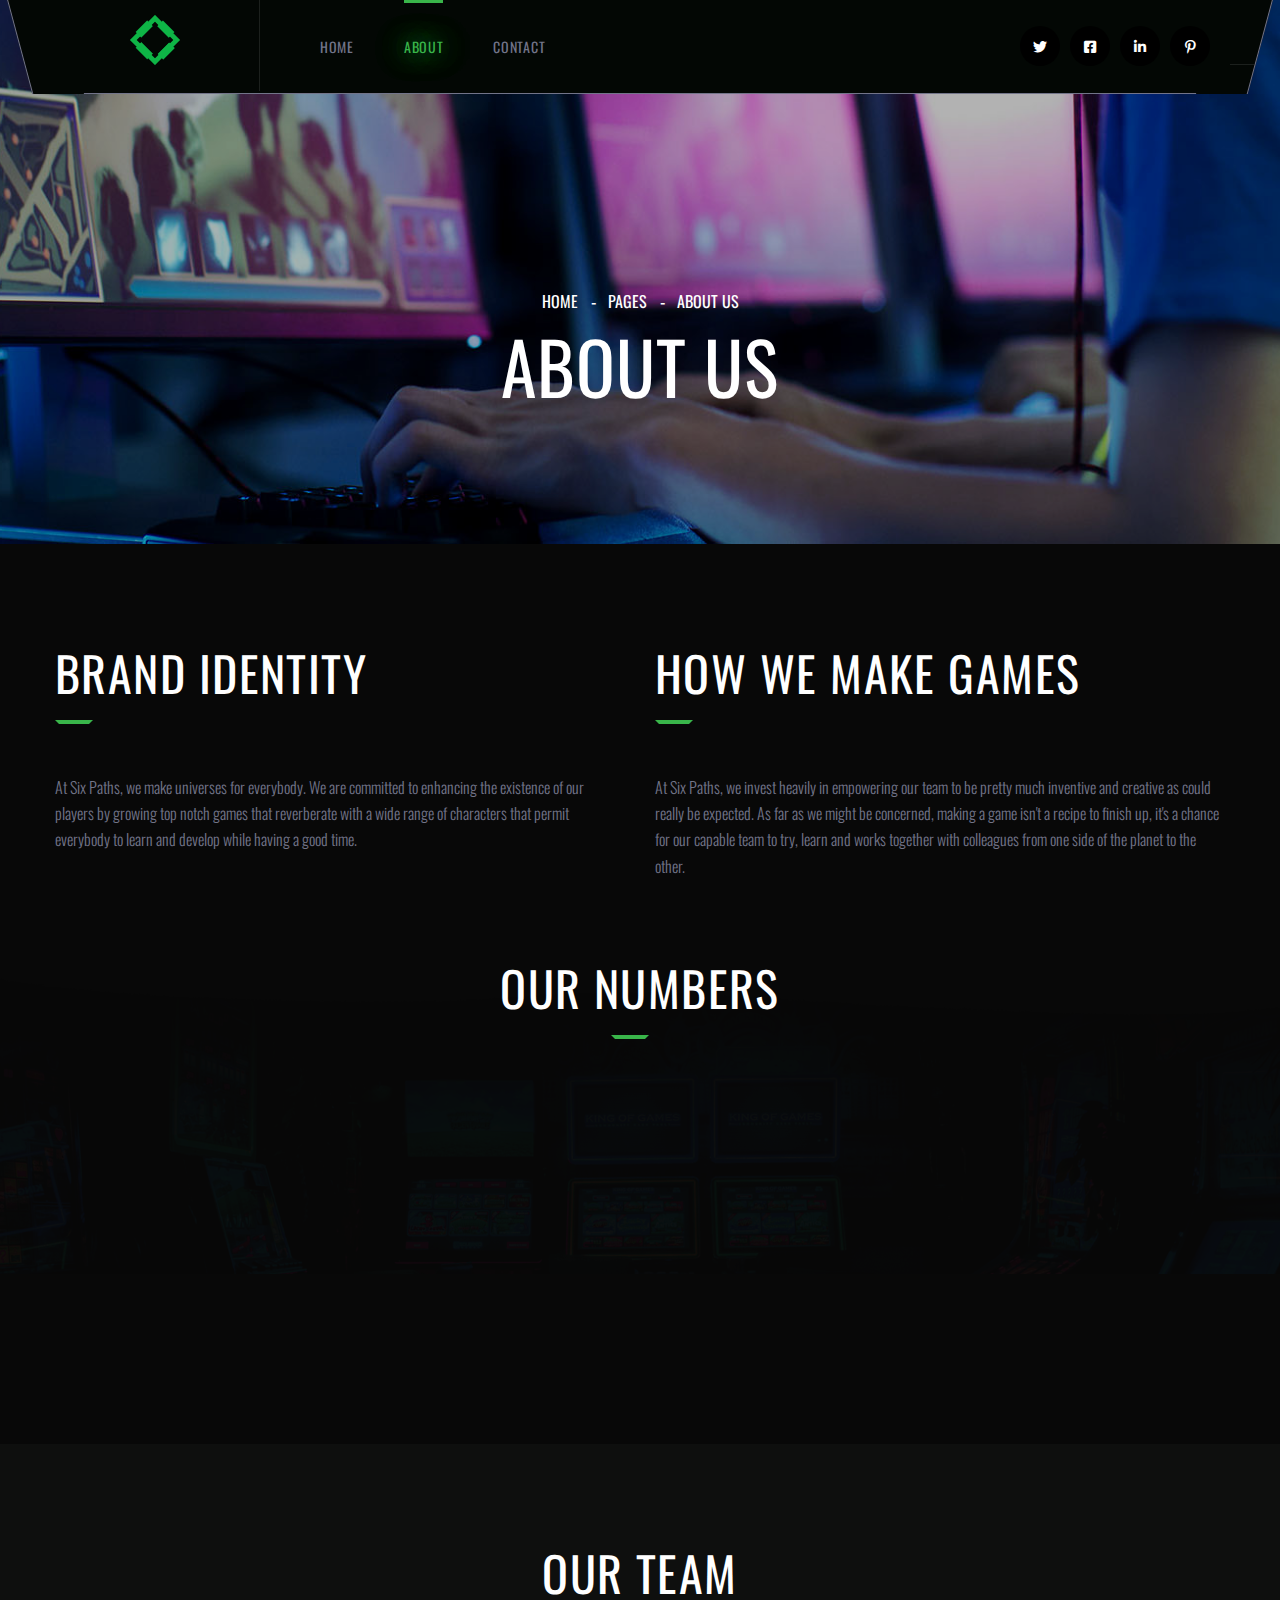
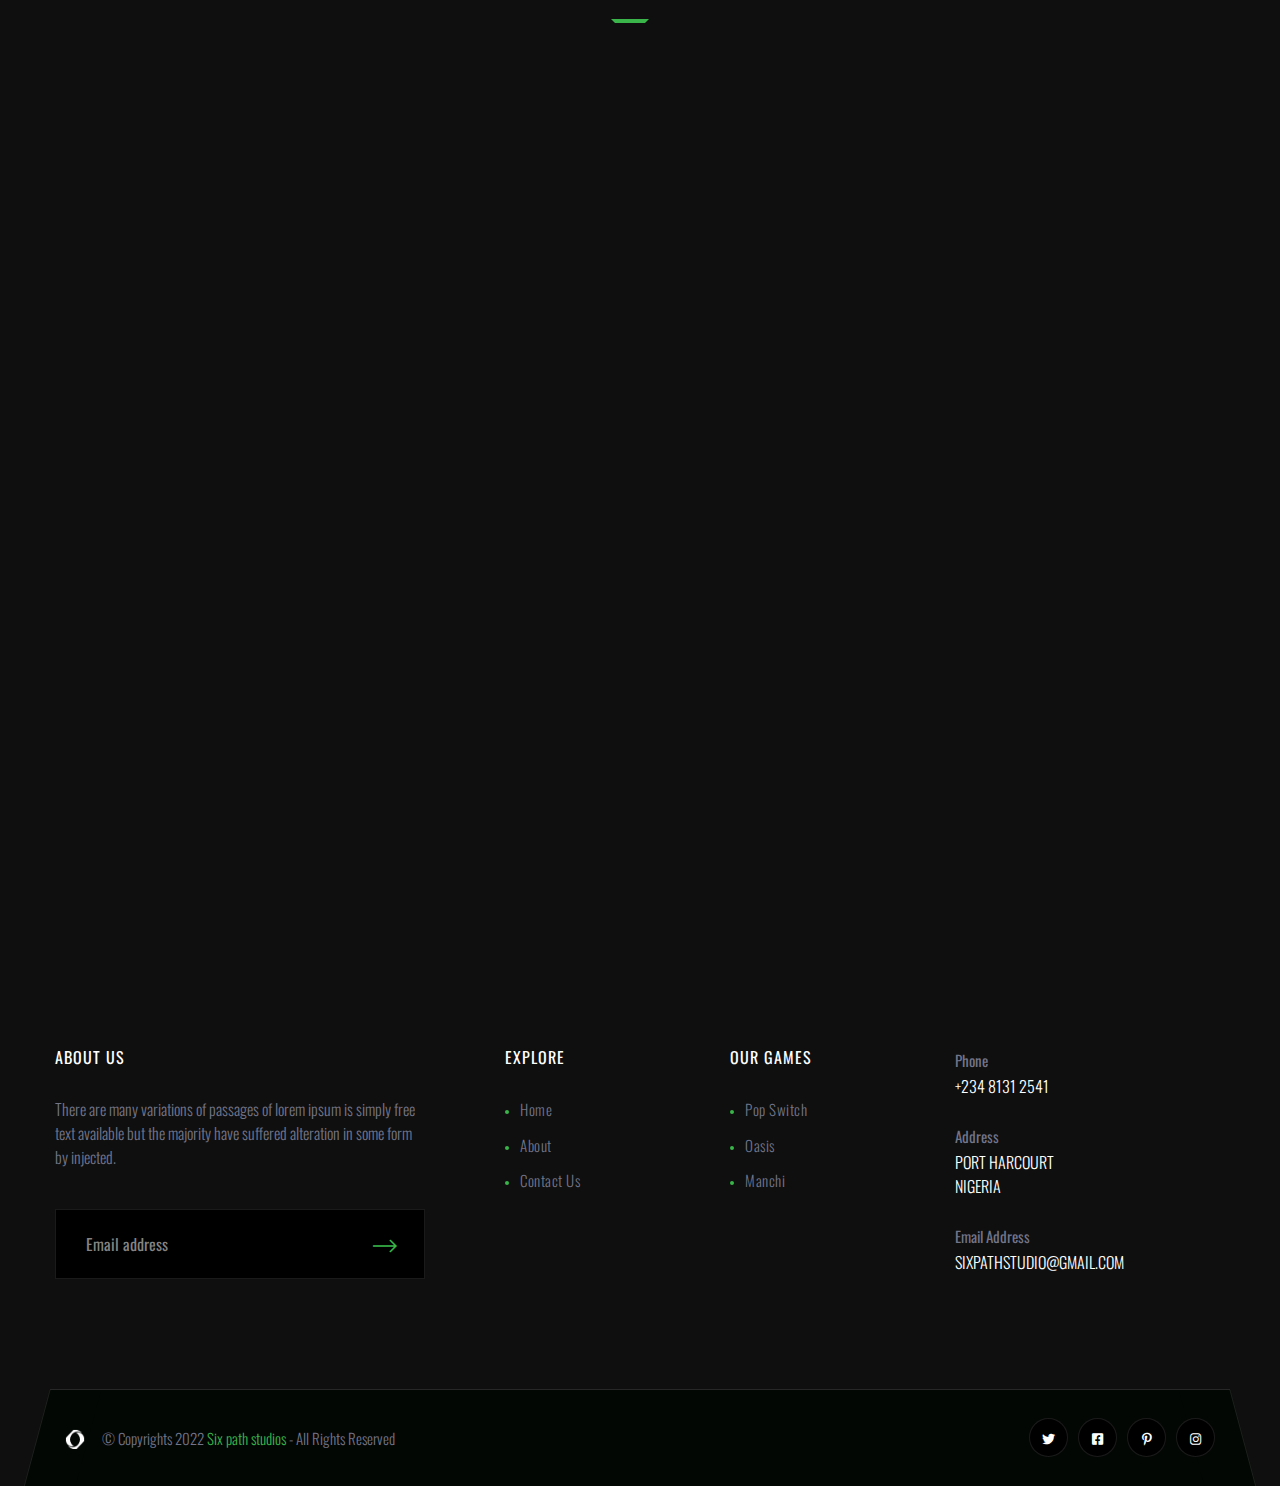
==== commit 176844a4: "correction commit" ====
--- a/about.html
+++ b/about.html
@@ -155,8 +155,7 @@
 
         <!--About Section-->
         <section class="about-section">
-            <div class="bottom-pattern-layer-dark"></div>
-
+            <!-- <div class="bottom-pattern-layer-dark"></div> -->
             <div class="about-content">
                 <div class="auto-container">
                     <div class="row clearfix">
@@ -164,75 +163,84 @@
                         <div class="text-column col-lg-6 col-md-12 col-sm-12">
                             <div class="inner wow fadeInRight" data-wow-delay="0ms" data-wow-duration="1500ms">
                                 <div class="sec-title">
-                                    <h2>discover sintix</h2><span class="bottom-curve"></span>
+                                    <h2>Brand Identity</h2><span class="bottom-curve"></span>
                                 </div>
                                 <div class="text">
-                                    <p>Lorem Ipsum is simply dummy text of the printing and typesetting industry. Lorem
-                                        Ipsum has been the industry's standard dummy text ever since the 1500s, when an
-                                        unknown printer took a galley of type and scrambled it to make a type specimen
-                                        book. It has survived not only five centuries. There are many variations of
-                                        passages of Lorem Ipsum available, but the majority have suffered alteration in
-                                        some form by injected humour.</p>
-                                    <p>Lorem ipsumum is simply dummy text of the printing and typesetting industry.
-                                        Lorem Ipsum has been the industry's standard dummy text ever since the 1500s,
-                                        when an unknown printer took a galley of type and scrambled it to make a type
-                                        specimen book.</p>
-                                </div>
-                                <div class="link-box"><a href="#" class="theme-btn btn-style-one"><span
-                                            class="btn-title">view games</span></a></div>
-                            </div>
-                        </div>
-                        <!--Image Column-->
-                        <div class="image-column col-lg-6 col-md-12 col-sm-12">
-                            <div class="inner wow fadeInLeft" data-wow-delay="0ms" data-wow-duration="1500ms">
-                                <div class="image-box"><img src="images/resource/featured-image-2.jpg" alt="" title="">
-                                </div>
-                            </div>
-                        </div>
-                    </div>
-                </div>
-            </div>
-
-            <div class="fact-counter">
-                <div class="auto-container">
-                    <!--Title-->
-                    <div class="sec-title centered">
-                        <h2>Numbers speaks</h2><span class="bottom-curve"></span>
-                    </div>
-
-                    <div class="row clearfix">
-                        <!--Column-->
-                        <div class="counter-column col-lg-3 col-md-6 col-sm-12 wow fadeInUp">
-                            <div class="count-box"><span class="count-text" data-speed="3000" data-stop="84">0</span>
-                            </div>
-                            <h4 class="counter-title">Games developed</h4>
-                        </div>
-
-                        <!--Column-->
-                        <div class="counter-column col-lg-3 col-md-6 col-sm-12 wow fadeInUp" data-wow-delay="400ms">
-                            <div class="count-box">0<span class="count-text" data-speed="1500" data-stop="07">0</span>
-                            </div>
-                            <h4 class="counter-title">years of experience</h4>
-                        </div>
-
-                        <!--Column-->
-                        <div class="counter-column col-lg-3 col-md-6 col-sm-12 wow fadeInUp" data-wow-delay="800ms">
-                            <div class="count-box"><span class="count-text" data-speed="1500" data-stop="16">0</span>
-                            </div>
-                            <h4 class="counter-title">team members</h4>
-                        </div>
-
-                        <!--Column-->
-                        <div class="counter-column col-lg-3 col-md-6 col-sm-12 wow fadeInUp" data-wow-delay="1200ms">
-                            <div class="count-box"><span class="count-text" data-speed="3000" data-stop="99">0</span>
-                            </div>
-                            <h4 class="counter-title">positive ratings</h4>
-                        </div>
-                    </div>
-                </div>
-            </div>
-
-            <div class="bg-image-layer" style="background-image: url(images/background/fact-counter-bg.png);"></div>
+                                    <p>At Six Paths, we make universes for everybody. We are committed to enhancing the
+                                        existence of our players by growing top notch games that reverberate with a wide
+                                        range of characters that permit everybody to learn and develop while having a
+                                        good time.
+                                    </p>
+                                </div>
+                            </div>
+                        </div>
+                        <div class="text-column col-lg-6 col-md-12 col-sm-12">
+                            <div class="inner wow fadeInRight" data-wow-delay="0ms" data-wow-duration="1500ms">
+                                <div class="sec-title">
+                                    <h2>How We Make Games</h2><span class="bottom-curve"></span>
+                                </div>
+                                <div class="text">
+                                    <p>At Six Paths, we invest heavily in empowering our team to be pretty much
+                                        inventive and creative as could really be expected. As far as we might be
+                                        concerned, making a game isn't a recipe to finish up, it's a chance for our
+                                        capable team to try, learn and works together with colleagues from one side
+                                        of the planet to the other.
+                                    </p>
+                                </div>
+                            </div>
+                        </div>
+                    </div>
+                </div>
+
+                <div class="fact-counter">
+                    <div class="auto-container">
+                        <!--Title-->
+                        <div class="sec-title centered">
+                            <h2>Our Numbers</h2><span class="bottom-curve"></span>
+                        </div>
+
+                        <div class="row clearfix">
+                            <!--Column-->
+                            <div class="counter-column col-lg-3 col-md-6 col-sm-12 wow fadeInUp">
+                                <div class="count-box"><span class="count-text" data-speed="3000"
+                                        data-stop="04">0</span>
+                                </div>
+                                <h4 class="counter-title">Games developed</h4>
+                            </div>
+
+                            <!--Column-->
+                            <div class="counter-column col-lg-3 col-md-6 col-sm-12 wow fadeInUp" data-wow-delay="400ms">
+                                <div class="count-box">0<span class="count-text" data-speed="300"
+                                        data-stop="02">0</span>
+                                </div>
+                                <h4 class="counter-title">years of experience</h4>
+                            </div>
+
+                            <!--Column-->
+                            <div class="counter-column col-lg-3 col-md-6 col-sm-12 wow fadeInUp" data-wow-delay="800ms">
+                                <div class="count-box"><span class="count-text" data-speed="1500"
+                                        data-stop="04">0</span>
+                                </div>
+                                <h4 class="counter-title">team members</h4>
+                            </div>
+
+                            <!--Column-->
+                            <div class="counter-column col-lg-3 col-md-6 col-sm-12 wow fadeInUp"
+                                data-wow-delay="1200ms">
+                                <div class="count-box"><span class="count-text" data-speed="3000"
+                                        data-stop="96">0</span>
+                                </div>
+                                <h4 class="counter-title">positive ratings</h4>
+                            </div>
+                        </div>
+                    </div>
+                </div>
+
+                <div class="bg-image-layer" style="background-image: url(images/background/fact-counter-bg.png);"></div>
+
+        </section>
+
+        <div class="bg-image-layer" style="background-image: url(images/background/fact-counter-bg.png);"></div>
 
         </section>
 
@@ -246,8 +254,7 @@
                 <div class="sec-title centered">
                     <h2>Our team</h2><span class="bottom-curve"></span>
                 </div>
-
-                <div class="row clearfix">
+                <div class="row clearfix justify-content-center">
                     <!--Team Block-->
                     <div class="team-block col-lg-3 col-md-6 col-sm-12 wow fadeInLeft" data-wow-delay="0ms"
                         data-wow-duration="1500ms">
@@ -259,13 +266,13 @@
                                     </a></h3>
                                 <div class="designation">Co Founder
                                     UX DESIGNER</div>
-                                <div class="social-links">
+                                <!-- <div class="social-links">
                                     <ul class="default-social-links clearfix">
                                         <li><a href="#"><span class="fab fa-twitter"></span></a></li>
                                         <li><a href="#"><span class="fab fa-facebook-square"></span></a></li>
                                         <li><a href="#"><span class="fab fa-instagram"></span></a></li>
                                     </ul>
-                                </div>
+                                </div> -->
                             </div>
                         </div>
                     </div>
@@ -279,13 +286,13 @@
                                 <h3><a href="#">Tamunoprinye ‘Tamar’ Minimah</a></h3>
                                 <div class="designation">Co founder
                                     Game Developer</div>
-                                <div class="social-links">
+                                <!-- <div class="social-links">
                                     <ul class="default-social-links clearfix">
                                         <li><a href="#"><span class="fab fa-twitter"></span></a></li>
                                         <li><a href="#"><span class="fab fa-facebook-square"></span></a></li>
                                         <li><a href="#"><span class="fab fa-instagram"></span></a></li>
                                     </ul>
-                                </div>
+                                </div> -->
                             </div>
                         </div>
                     </div>
@@ -298,13 +305,13 @@
                             <div class="lower-box">
                                 <h3><a href="#">Nnamaka Natachi Okezuo</a></h3>
                                 <div class="designation">Bkockchain Developer</div>
-                                <div class="social-links">
+                                <!-- <div class="social-links">
                                     <ul class="default-social-links clearfix">
                                         <li><a href="#"><span class="fab fa-twitter"></span></a></li>
                                         <li><a href="#"><span class="fab fa-facebook-square"></span></a></li>
                                         <li><a href="#"><span class="fab fa-instagram"></span></a></li>
                                     </ul>
-                                </div>
+                                </div> -->
                             </div>
                         </div>
                     </div>
@@ -317,13 +324,49 @@
                             <div class="lower-box">
                                 <h3><a href="#">Alabo Excel</a></h3>
                                 <div class="designation">Web Developer</div>
-                                <div class="social-links">
+                                <!-- <div class="social-links">
                                     <ul class="default-social-links clearfix">
                                         <li><a href="#"><span class="fab fa-twitter"></span></a></li>
                                         <li><a href="#"><span class="fab fa-facebook-square"></span></a></li>
                                         <li><a href="#"><span class="fab fa-instagram"></span></a></li>
                                     </ul>
-                                </div>
+                                </div> -->
+                            </div>
+                        </div>
+                    </div>
+                    <div class="team-block col-lg-3 col-md-6 col-sm-12 wow fadeInLeft" data-wow-delay="900ms"
+                        data-wow-duration="1500ms">
+                        <div class="inner-box">
+                            <figure class="image-box"><a href="#"><img src="images/resource/destiny.png" alt=""
+                                        title=""></a></figure>
+                            <div class="lower-box">
+                                <h3><a href="#">Destiny Ed</a></h3>
+                                <div class="designation">Mobile Developer</div>
+                                <!-- <div class="social-links">
+                                    <ul class="default-social-links clearfix">
+                                        <li><a href="#"><span class="fab fa-twitter"></span></a></li>
+                                        <li><a href="#"><span class="fab fa-facebook-square"></span></a></li>
+                                        <li><a href="#"><span class="fab fa-instagram"></span></a></li>
+                                    </ul>
+                                </div> -->
+                            </div>
+                        </div>
+                    </div>
+                    <div class="team-block col-lg-3 col-md-6 col-sm-12 wow fadeInLeft" data-wow-delay="900ms"
+                        data-wow-duration="1500ms">
+                        <div class="inner-box">
+                            <figure class="image-box"><a href="#"><img src="images/resource/precious.png" alt=""
+                                        title=""></a></figure>
+                            <div class="lower-box">
+                                <h3><a href="#">Precious Dan Harod</a></h3>
+                                <div class="designation">Content Developer</div>
+                                <!-- <div class="social-links">
+                                    <ul class="default-social-links clearfix">
+                                        <li><a href="#"><span class="fab fa-twitter"></span></a></li>
+                                        <li><a href="#"><span class="fab fa-facebook-square"></span></a></li>
+                                        <li><a href="#"><span class="fab fa-instagram"></span></a></li>
+                                    </ul>
+                                </div> -->
                             </div>
                         </div>
                     </div>
@@ -337,8 +380,8 @@
             <div class="bottom-pattern-layer"></div>
 
             <div class="auto-container"> -->
-                <!--Title-->
-                <!-- <div class="sec-title">
+        <!--Title-->
+        <!-- <div class="sec-title">
                     <h2>Players reviews</h2><span class="bottom-curve"></span>
                 </div>
 
@@ -356,8 +399,8 @@
                     </div>
 
                     <div class="text-carousel owl-carousel owl-theme"> -->
-                        <!--Slide Item-->
-                        <!-- <div class="slide-item">
+        <!--Slide Item-->
+        <!-- <div class="slide-item">
                             <div class="inner">
                                 <div class="text">This is due to their excellent service competitive pricing and
                                     customer support. It’s throughly refresing to get such a personal touch. There are
@@ -367,8 +410,8 @@
                                         class="date">25 may, 2019</span></div>
                             </div>
                         </div> -->
-                        <!--Slide Item-->
-                        <!-- <div class="slide-item">
+        <!--Slide Item-->
+        <!-- <div class="slide-item">
                             <div class="inner">
                                 <div class="text">This is due to their excellent service competitive pricing and
                                     customer support. It’s throughly refresing to get such a personal touch. There are
@@ -378,8 +421,8 @@
                                         class="date">25 may, 2019</span></div>
                             </div>
                         </div> -->
-                        <!--Slide Item-->
-                        <!-- <div class="slide-item">
+        <!--Slide Item-->
+        <!-- <div class="slide-item">
                             <div class="inner">
                                 <div class="text">This is due to their excellent service competitive pricing and
                                     customer support. It’s throughly refresing to get such a personal touch. There are
@@ -389,8 +432,8 @@
                                         class="date">25 may, 2019</span></div>
                             </div>
                         </div> -->
-                        <!--Slide Item-->
-                        <!-- <div class="slide-item">
+        <!--Slide Item-->
+        <!-- <div class="slide-item">
                             <div class="inner">
                                 <div class="text">This is due to their excellent service competitive pricing and
                                     customer support. It’s throughly refresing to get such a personal touch. There are
@@ -400,8 +443,8 @@
                                         class="date">25 may, 2019</span></div>
                             </div>
                         </div> -->
-                        <!--Slide Item-->
-                        <!-- <div class="slide-item">
+        <!--Slide Item-->
+        <!-- <div class="slide-item">
                             <div class="inner">
                                 <div class="text">This is due to their excellent service competitive pricing and
                                     customer support. It’s throughly refresing to get such a personal touch. There are
@@ -411,8 +454,8 @@
                                         class="date">25 may, 2019</span></div>
                             </div>
                         </div> -->
-                        <!--Slide Item-->
-                        <!-- <div class="slide-item">
+        <!--Slide Item-->
+        <!-- <div class="slide-item">
                             <div class="inner">
                                 <div class="text">This is due to their excellent service competitive pricing and
                                     customer support. It’s throughly refresing to get such a personal touch. There are
@@ -430,11 +473,10 @@
         </section> -->
 
         <!--Sponsors Section-->
-        <section class="sponsors-section">
+        <!-- <section class="sponsors-section">
             <div class="auto-container">
 
                 <div class="sponsors-outer">
-                    <!--Sponsors Carousel-->
                     <ul class="sponsors-carousel owl-carousel owl-theme">
                         <li class="slide-item">
                             <figure class="image-box"><a href="#"><img src="images/clients/1.png" alt=""></a></figure>
@@ -465,9 +507,9 @@
                         </li>
                     </ul>
                 </div>
-
-            </div>
-        </section>
+            </div>
+        </section> -->
+
         <!--End Sponsors Section-->
 
         <!--Awards Section-->
@@ -475,38 +517,38 @@
             <div class="top-pattern-layer"></div>
 
             <div class="auto-container"> -->
-                <!--Game Awards-->
-                <!-- <div class="game-awards"> -->
-                    <!--Title-->
-                    <!-- <div class="sec-title centered">
+        <!--Game Awards-->
+        <!-- <div class="game-awards"> -->
+        <!--Title-->
+        <!-- <div class="sec-title centered">
                         <h2>SPECIAL awards</h2><span class="bottom-curve"></span>
                     </div>
 
                     <div class="awards">
                         <div class="row clearfix"> -->
-                            <!--Award Block-->
-                            <!-- <div class="award-block col-lg-3 col-md-6 col-sm-12">
+        <!--Award Block-->
+        <!-- <div class="award-block col-lg-3 col-md-6 col-sm-12">
                                 <div class="inner">
                                     <div class="upper-title">design <br>award</div>
                                     <div class="lower-title">winner 2018</div>
                                 </div>
                             </div> -->
-                            <!--Award Block-->
-                            <!-- <div class="award-block col-lg-3 col-md-6 col-sm-12">
+        <!--Award Block-->
+        <!-- <div class="award-block col-lg-3 col-md-6 col-sm-12">
                                 <div class="inner">
                                     <div class="upper-title">Apple tv</div>
                                     <div class="lower-title">game of the <br>year</div>
                                 </div>
                             </div> -->
-                            <!--Award Block-->
-                            <!-- <div class="award-block col-lg-3 col-md-6 col-sm-12">
+        <!--Award Block-->
+        <!-- <div class="award-block col-lg-3 col-md-6 col-sm-12">
                                 <div class="inner">
                                     <div class="upper-title">google play <br>best</div>
                                     <div class="lower-title">developer</div>
                                 </div>
                             </div> -->
-                            <!--Award Block-->
-                            <!-- <div class="award-block col-lg-3 col-md-6 col-sm-12">
+        <!--Award Block-->
+        <!-- <div class="award-block col-lg-3 col-md-6 col-sm-12">
                                 <div class="inner">
                                     <div class="upper-title">MGA finalist</div>
                                     <div class="lower-title">best audio <br>visual</div>
@@ -561,11 +603,10 @@
                                                 <h3>Explore</h3>
                                             </div>
                                             <ul class="list">
-                                                <li><a href="#">About</a></li>
-                                                <li><a href="#">Our Games</a></li>
-                                                <li><a href="#">Contact Us</a></li>
-                                                <li><a href="#">Help & Support</a></li>
-                                                <li><a href="#">Privacy Policy</a></li>
+                                                <li><a href="index.html">Home</a></li>
+                                                <li><a href="about.html">About</a></li>
+                                                <li><a href="contact.html">Contact</> Us</a></li>
+                                                <!-- <li><a href="#">Help & Support</a></li> -->
                                             </ul>
                                         </div>
                                         <div class="column col-lg-6 col-md-6 col-sm-12">
@@ -573,11 +614,10 @@
                                                 <h3>Our Games</h3>
                                             </div>
                                             <ul class="list">
-                                                <li><a href="#">Need For Speed</a></li>
-                                                <li><a href="#">Call Of Duty</a></li>
-                                                <li><a href="#">Resident Evil</a></li>
-                                                <li><a href="#">Dragons Fight</a></li>
-                                                <li><a href="#">2 Player Champions</a></li>
+                                                <li><a href="#">Pop Switch</a></li>
+                                                <li><a href="#">Oasis</a></li>
+                                                <!-- <li><a href="#">Beam</a></li> -->
+                                                <li><a href="#">Manchi</a></li>
                                             </ul>
                                         </div>
                                     </div>
@@ -589,10 +629,10 @@
                         <div class="column col-lg-3 col-md-6 col-sm-12">
                             <div class="footer-widget info-widget">
                                 <ul class="contact-info">
-                                    <li><strong>Phone</strong> <br><a href="tel:666-888-000">666 888 000</a></li>
-                                    <li><strong>Address</strong> <br>88 road, broklyn street <br>new york, usa</li>
+                                    <li><strong>Phone</strong> <br><a href="tel:234813512651">+234 8131 2541</a></li>
+                                    <li><strong>Address</strong> <br>Port Harcourt <br>Nigeria</li>
                                     <li><strong>Email Address</strong> <br><a
-                                            href="mailto:needhelp@sintix.com">needhelp@sintix.com</a></li>
+                                            href="mailto:sixpathstudio@gmail.com">sixpathstudio@gmail.com</a></li>
                                 </ul>
                             </div>
                         </div>
@@ -617,8 +657,8 @@
                         <div class="row clearfix">
                             <!-- Column -->
                             <div class="column col-lg-6 col-md-12 col-sm-12">
-                                <div class="copyright"><span class="logo-icon"></span> &copy; Copyrights 2019 <a
-                                        href="#">Sintix</a> - All Rights Reserved</div>
+                                <div class="copyright"><span class="logo-icon"></span> &copy; Copyrights 2022 <a
+                                        href="#">Six path studios</a> - All Rights Reserved</div>
                             </div>
                             <!-- Column -->
                             <div class="column col-lg-6 col-md-12 col-sm-12">
@@ -636,9 +676,7 @@
 
                 </div>
             </div>
-
         </footer>
-
     </div>
     <!--End pagewrapper-->
 
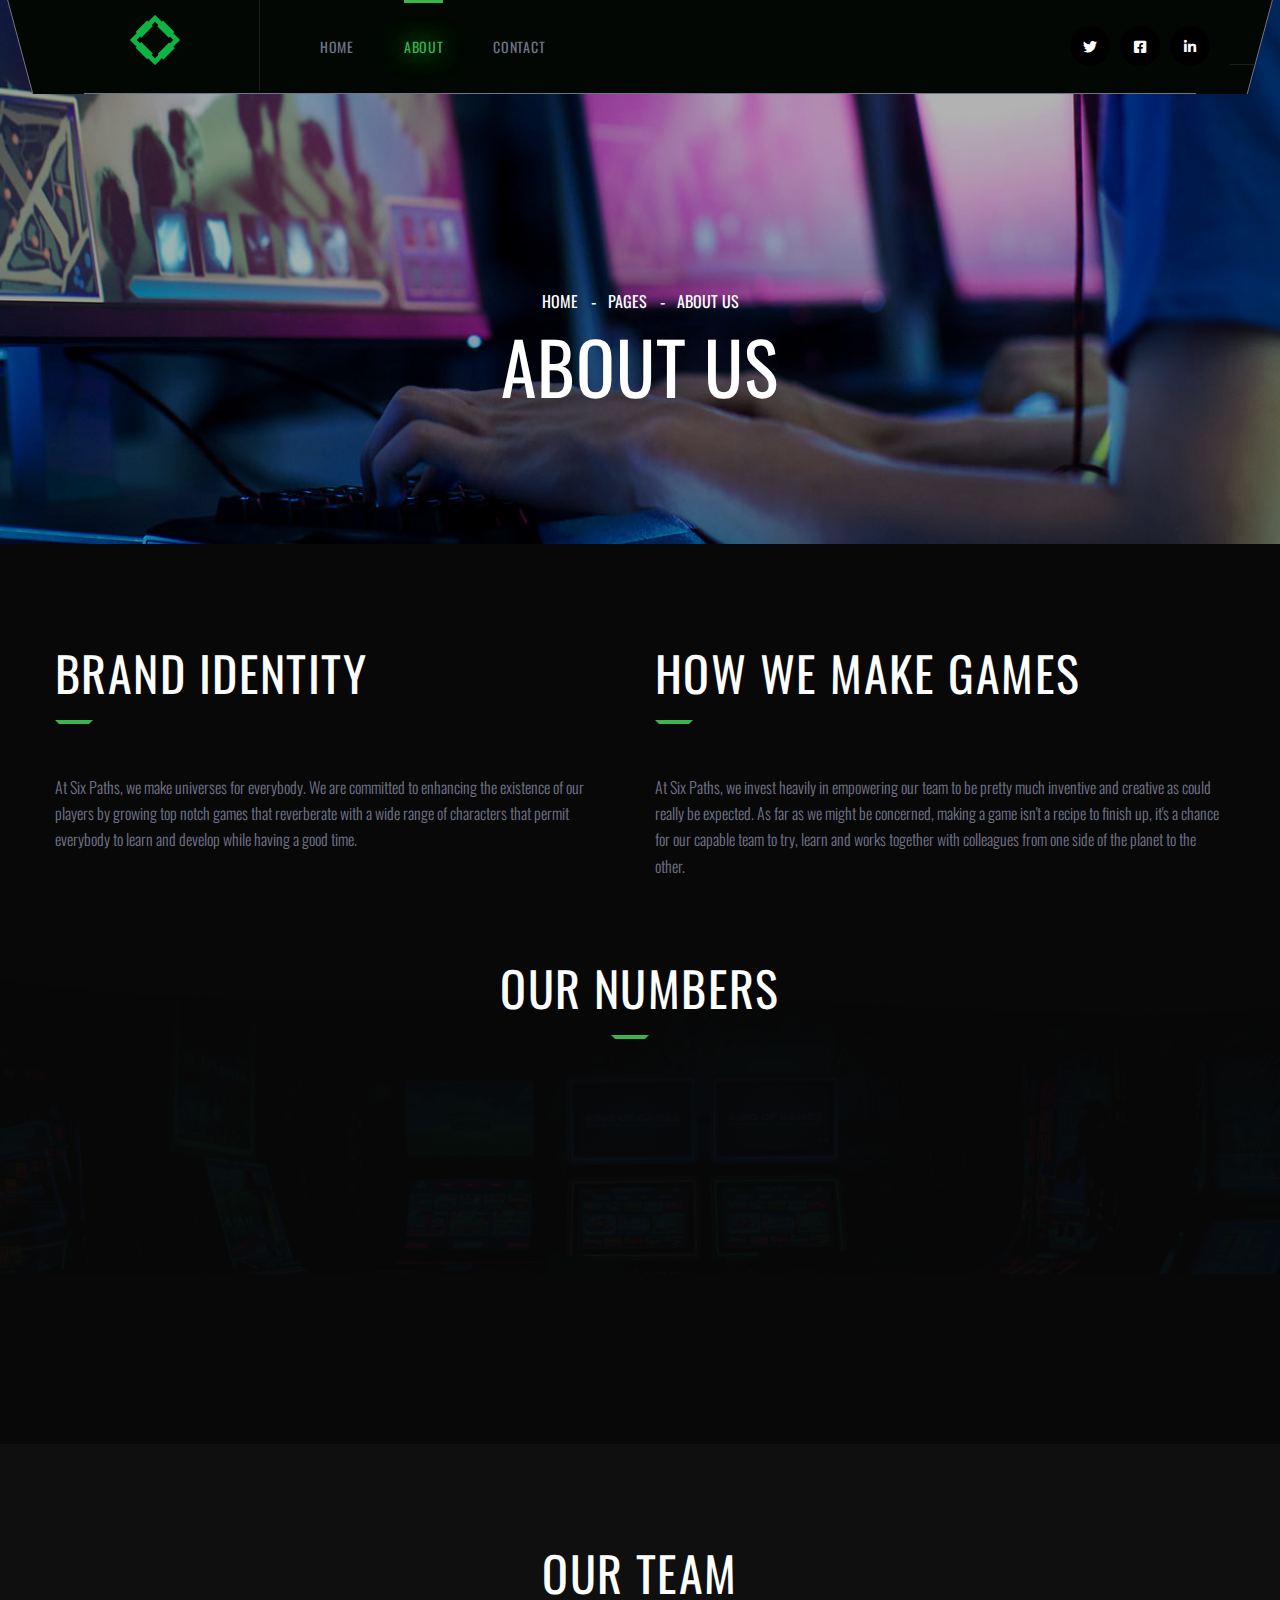
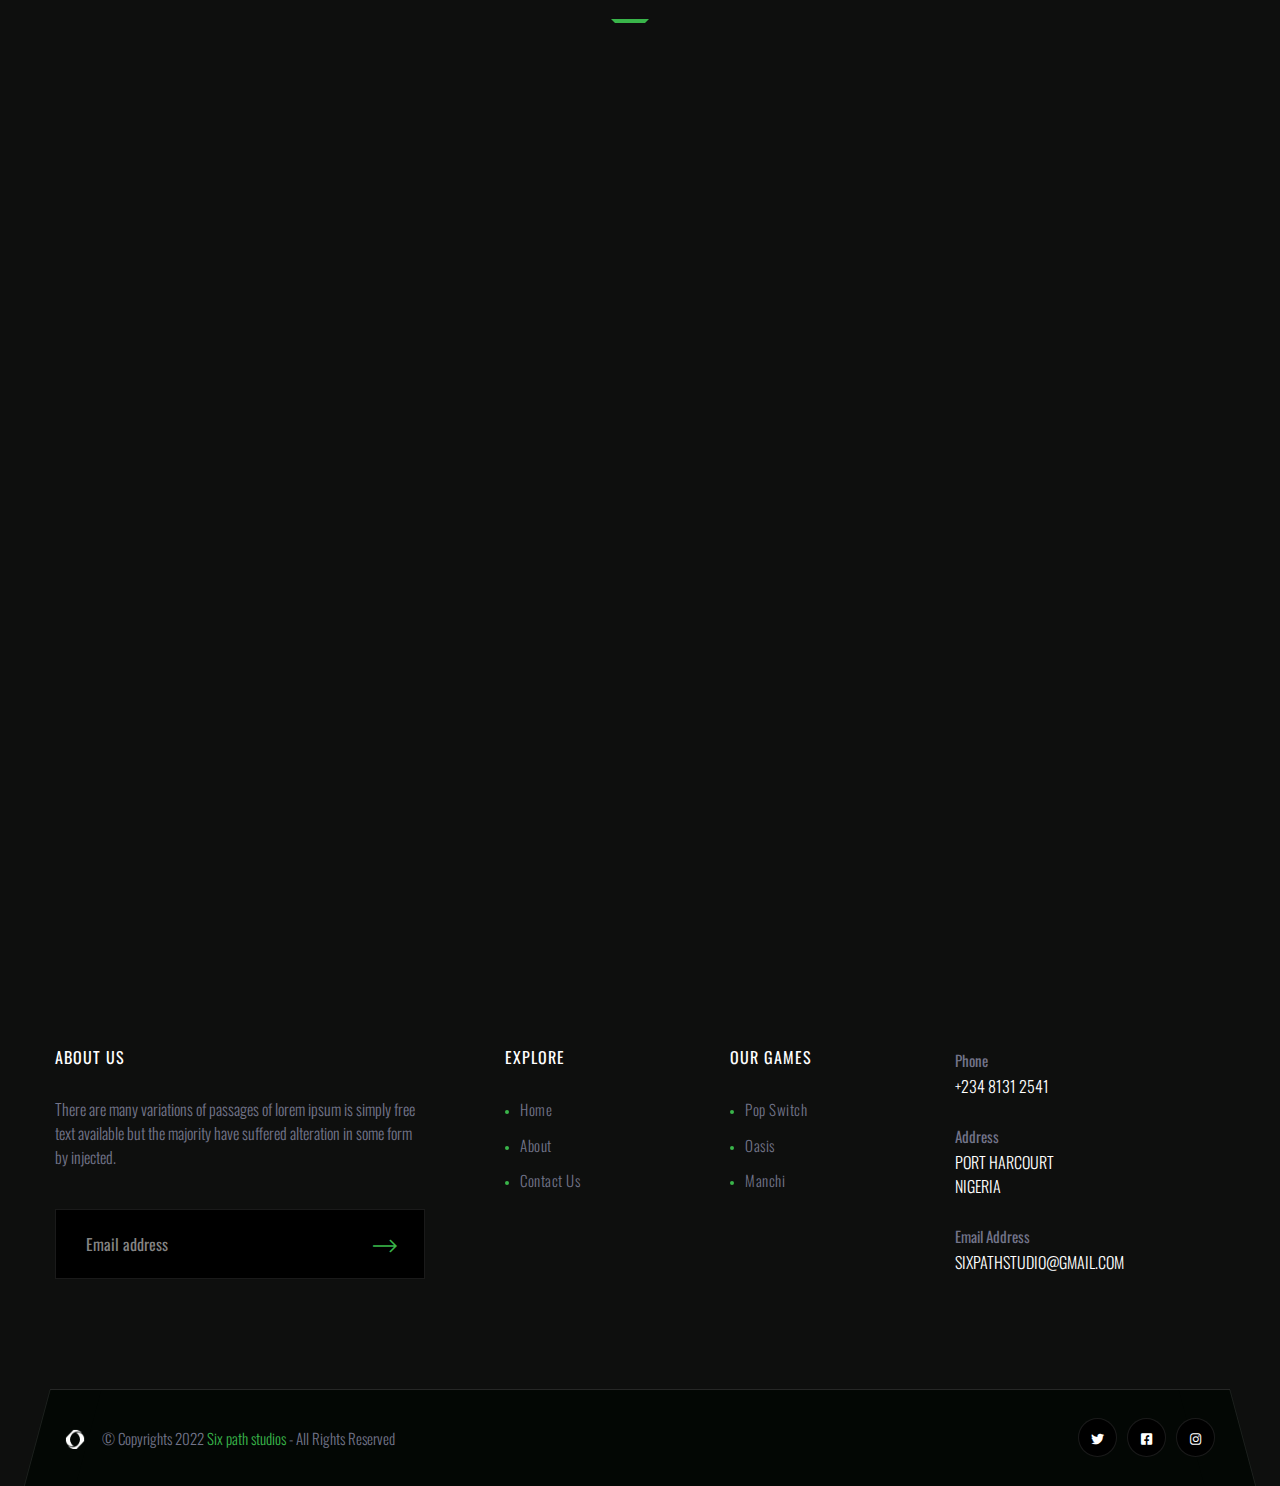
==== commit 645fc0d5: "correction commit" ====
--- a/about.html
+++ b/about.html
@@ -98,7 +98,6 @@
                                 <li><a href="#"><span class="fab fa-twitter"></span></a></li>
                                 <li><a href="#"><span class="fab fa-facebook-square"></span></a></li>
                                 <li><a href="#"><span class="fab fa-linkedin-in"></span></a></li>
-                                <li><a href="#"><span class="fab fa-pinterest-p"></span></a></li>
                             </ul>
 
                         </div>
@@ -123,7 +122,6 @@
                         <ul class="clearfix">
                             <li><a href="#"><span class="fab fa-twitter"></span></a></li>
                             <li><a href="#"><span class="fab fa-facebook-square"></span></a></li>
-                            <li><a href="#"><span class="fab fa-pinterest-p"></span></a></li>
                             <li><a href="#"><span class="fab fa-instagram"></span></a></li>
                             <li><a href="#"><span class="fab fa-youtube"></span></a></li>
                         </ul>
@@ -666,7 +664,6 @@
                                     <ul class="default-social-links">
                                         <li><a href="#"><span class="fab fa-twitter"></span></a></li>
                                         <li><a href="#"><span class="fab fa-facebook-square"></span></a></li>
-                                        <li><a href="#"><span class="fab fa-pinterest-p"></span></a></li>
                                         <li><a href="#"><span class="fab fa-instagram"></span></a></li>
                                     </ul>
                                 </div>
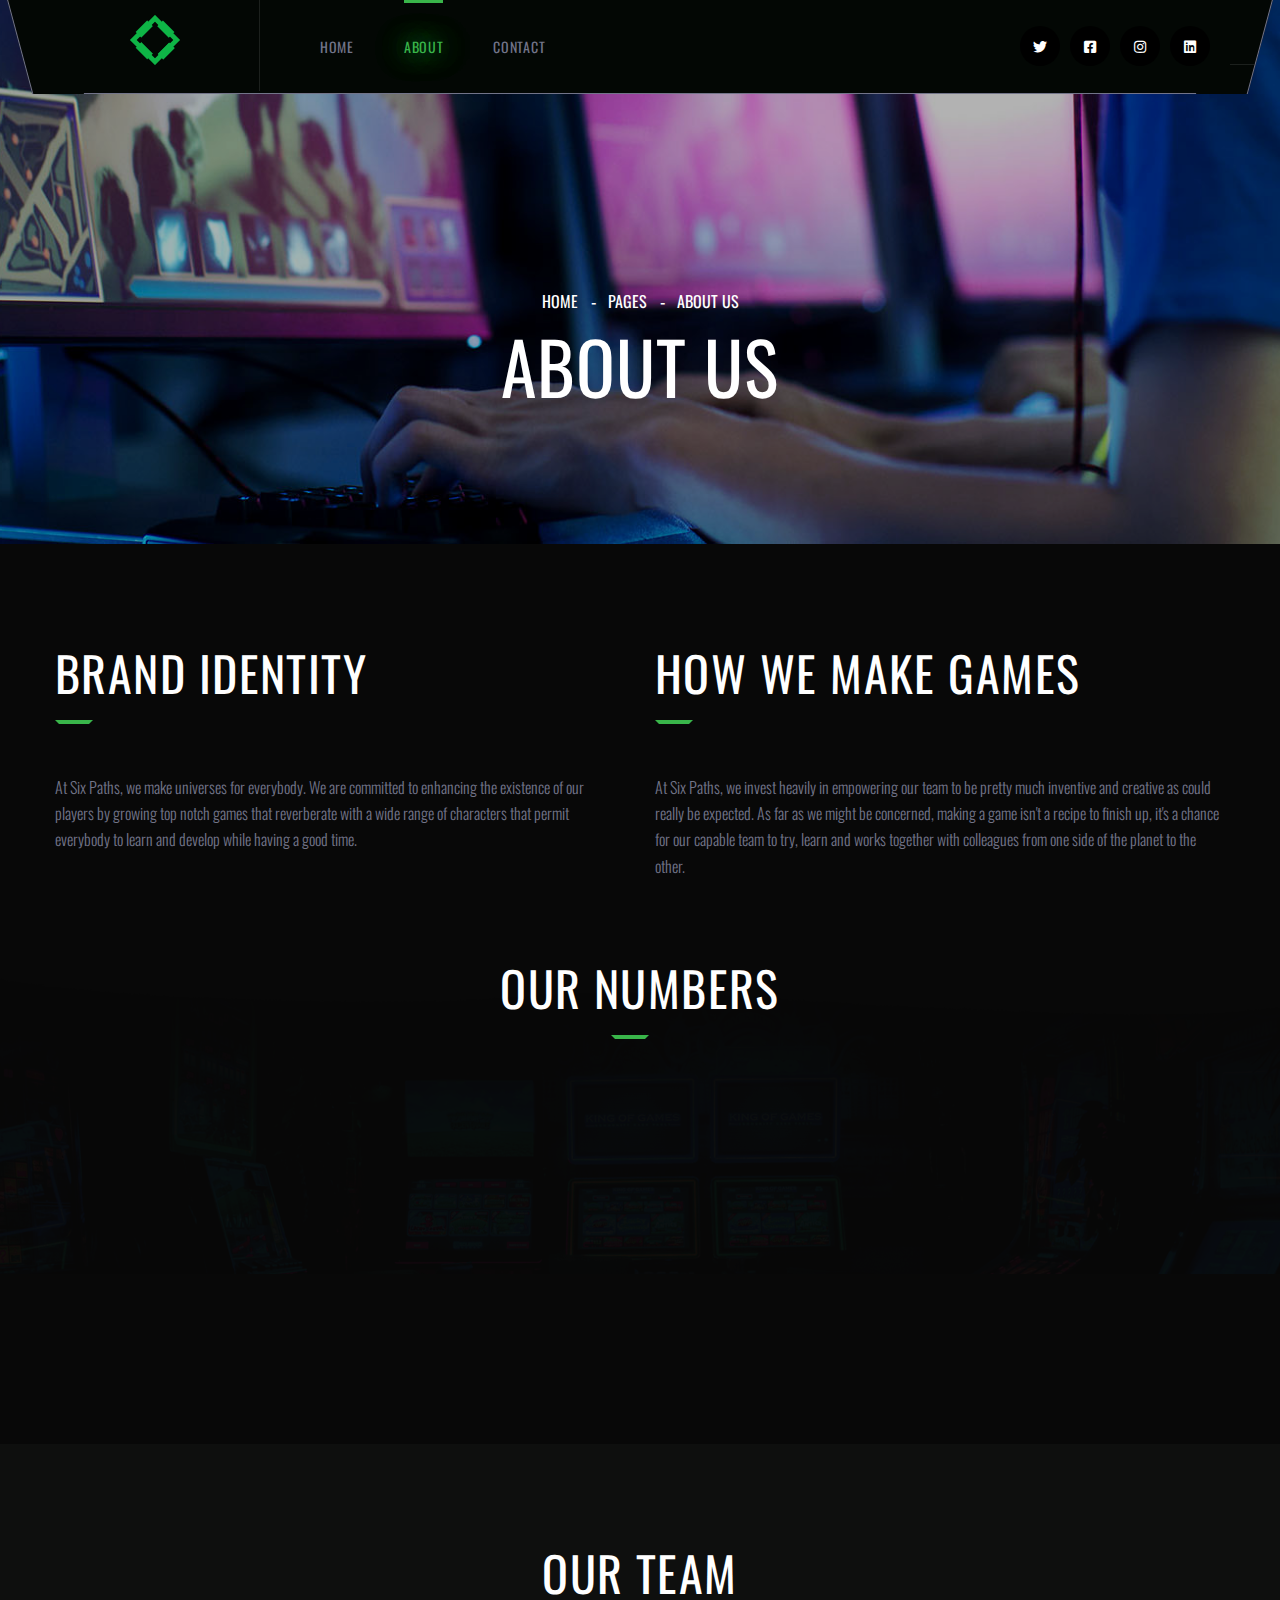
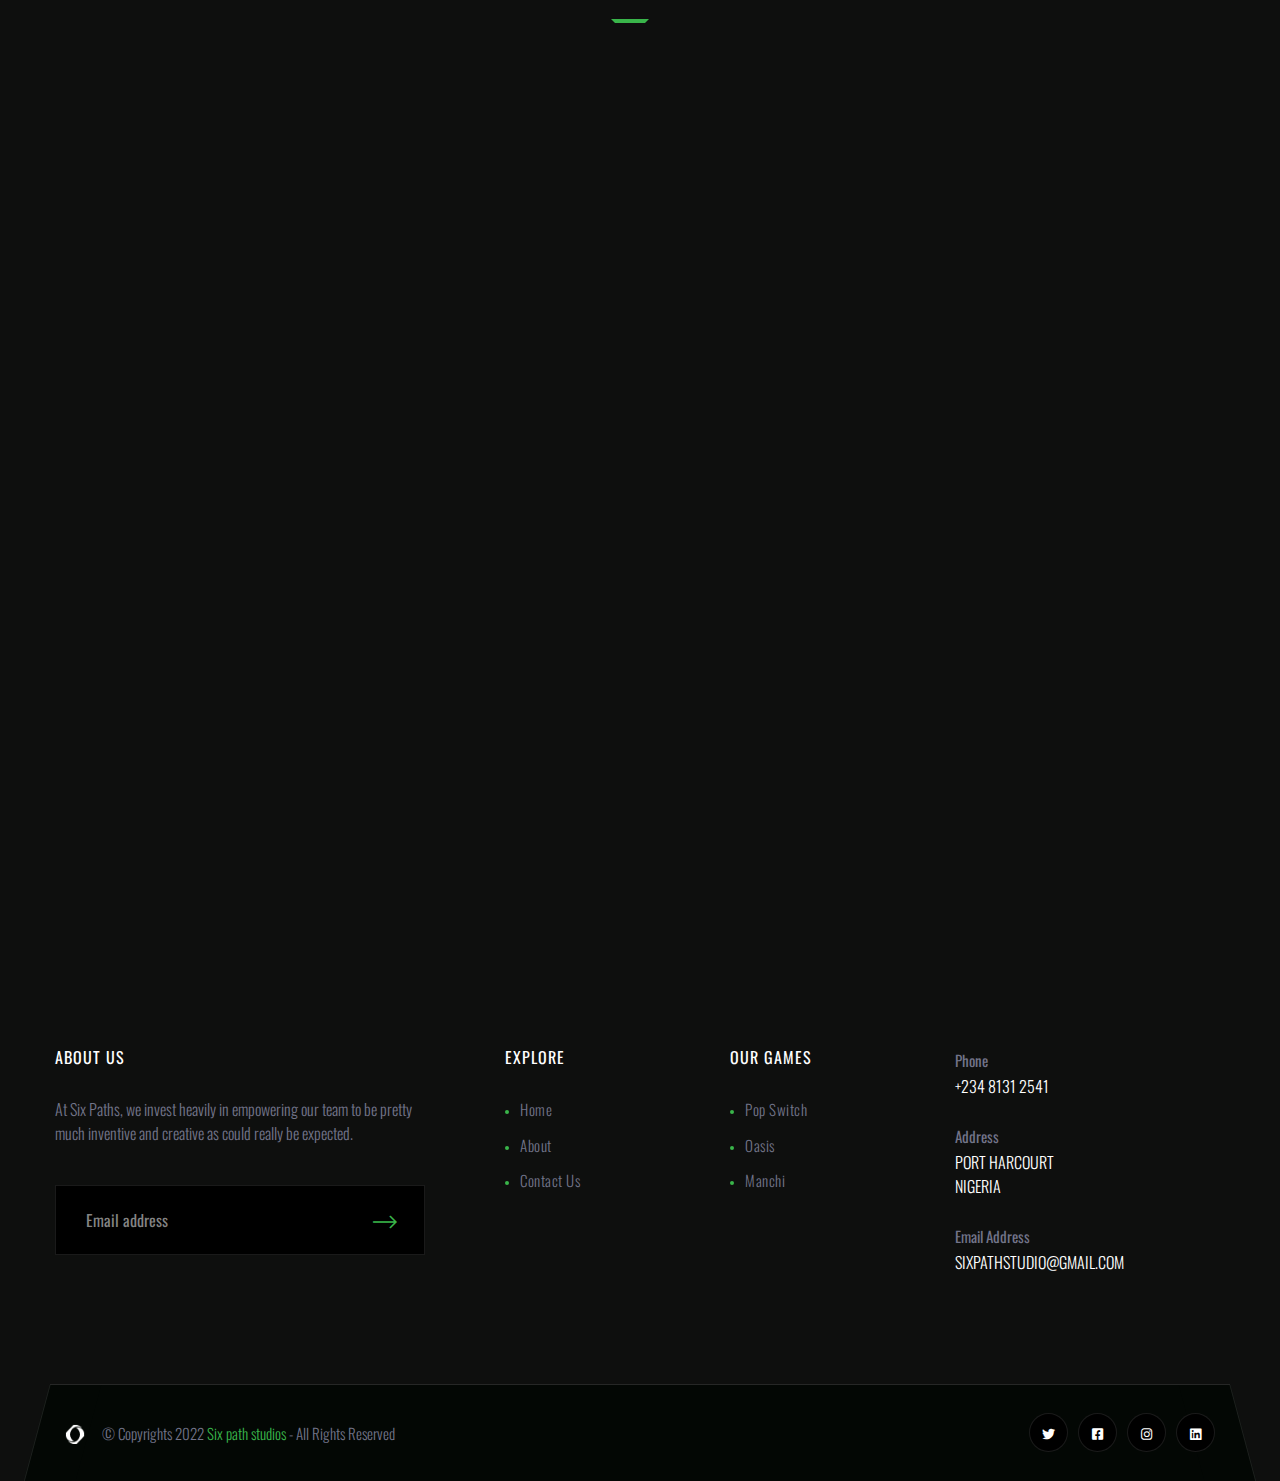
==== commit bf448c72: "correction commit" ====
--- a/about.html
+++ b/about.html
@@ -95,9 +95,15 @@
                             <!-- Main Menu End-->
 
                             <ul class="social-links clearfix">
-                                <li><a href="#"><span class="fab fa-twitter"></span></a></li>
-                                <li><a href="#"><span class="fab fa-facebook-square"></span></a></li>
-                                <li><a href="#"><span class="fab fa-linkedin-in"></span></a></li>
+                                <li><a href="https://twitter.com/sixpathstudio/"><span
+                                            class="fab fa-twitter"></span></a>
+                                </li>
+                                <li><a href="https://facebook.com/Sixpathstudio/"><span
+                                            class="fab fa-facebook-square"></span></a></li>
+                                <li><a href="https://www.instagram.com/sixpathstudio/"><span
+                                            class="fab fa-instagram"></span></a></li>
+                                <li><a href="https://www.linkedin.com/company/sixpathstudio/"><span
+                                            class="fab fa-linkedin"></span></a></li>
                             </ul>
 
                         </div>
@@ -120,10 +126,14 @@
                     <!--Social Links-->
                     <div class="social-links">
                         <ul class="clearfix">
-                            <li><a href="#"><span class="fab fa-twitter"></span></a></li>
-                            <li><a href="#"><span class="fab fa-facebook-square"></span></a></li>
-                            <li><a href="#"><span class="fab fa-instagram"></span></a></li>
-                            <li><a href="#"><span class="fab fa-youtube"></span></a></li>
+                            <li><a href="https://twitter.com/sixpathstudio/"><span class="fab fa-twitter"></span></a>
+                            </li>
+                            <li><a href="https://facebook.com/Sixpathstudio/"><span
+                                        class="fab fa-facebook-square"></span></a></li>
+                            <li><a href="https://www.instagram.com/sixpathstudio/"><span
+                                        class="fab fa-instagram"></span></a></li>
+                            <li><a href="https://www.linkedin.com/company/sixpathstudio/"><span
+                                        class="fab fa-linkedin"></span></a></li>
                         </ul>
                     </div>
                 </nav>
@@ -302,7 +312,7 @@
                                         title=""></a></figure>
                             <div class="lower-box">
                                 <h3><a href="#">Nnamaka Natachi Okezuo</a></h3>
-                                <div class="designation">Bkockchain Developer</div>
+                                <div class="designation">Blockchain Developer</div>
                                 <!-- <div class="social-links">
                                     <ul class="default-social-links clearfix">
                                         <li><a href="#"><span class="fab fa-twitter"></span></a></li>
@@ -574,8 +584,8 @@
                                 <div class="widget-title">
                                     <h3>About us</h3>
                                 </div>
-                                <div class="text">There are many variations of passages of lorem ipsum is simply free
-                                    text available but the majority have suffered alteration in some form by injected.
+                                <div class="text">At Six Paths, we invest heavily in empowering our team to be pretty much
+                                    inventive and creative as could really be expected.
                                 </div>
                                 <!--Newsletter-->
                                 <div class="newsletter-form">
@@ -662,9 +672,15 @@
                             <div class="column col-lg-6 col-md-12 col-sm-12">
                                 <div class="social-links">
                                     <ul class="default-social-links">
-                                        <li><a href="#"><span class="fab fa-twitter"></span></a></li>
-                                        <li><a href="#"><span class="fab fa-facebook-square"></span></a></li>
-                                        <li><a href="#"><span class="fab fa-instagram"></span></a></li>
+                                        <li><a href="https://twitter.com/sixpathstudio/"><span
+                                                    class="fab fa-twitter"></span></a>
+                                        </li>
+                                        <li><a href="https://facebook.com/Sixpathstudio/"><span
+                                                    class="fab fa-facebook-square"></span></a></li>
+                                        <li><a href="https://www.instagram.com/sixpathstudio/"><span
+                                                    class="fab fa-instagram"></span></a></li>
+                                        <li><a href="https://www.linkedin.com/company/sixpathstudio/"><span
+                                                    class="fab fa-linkedin"></span></a></li>
                                     </ul>
                                 </div>
                             </div>
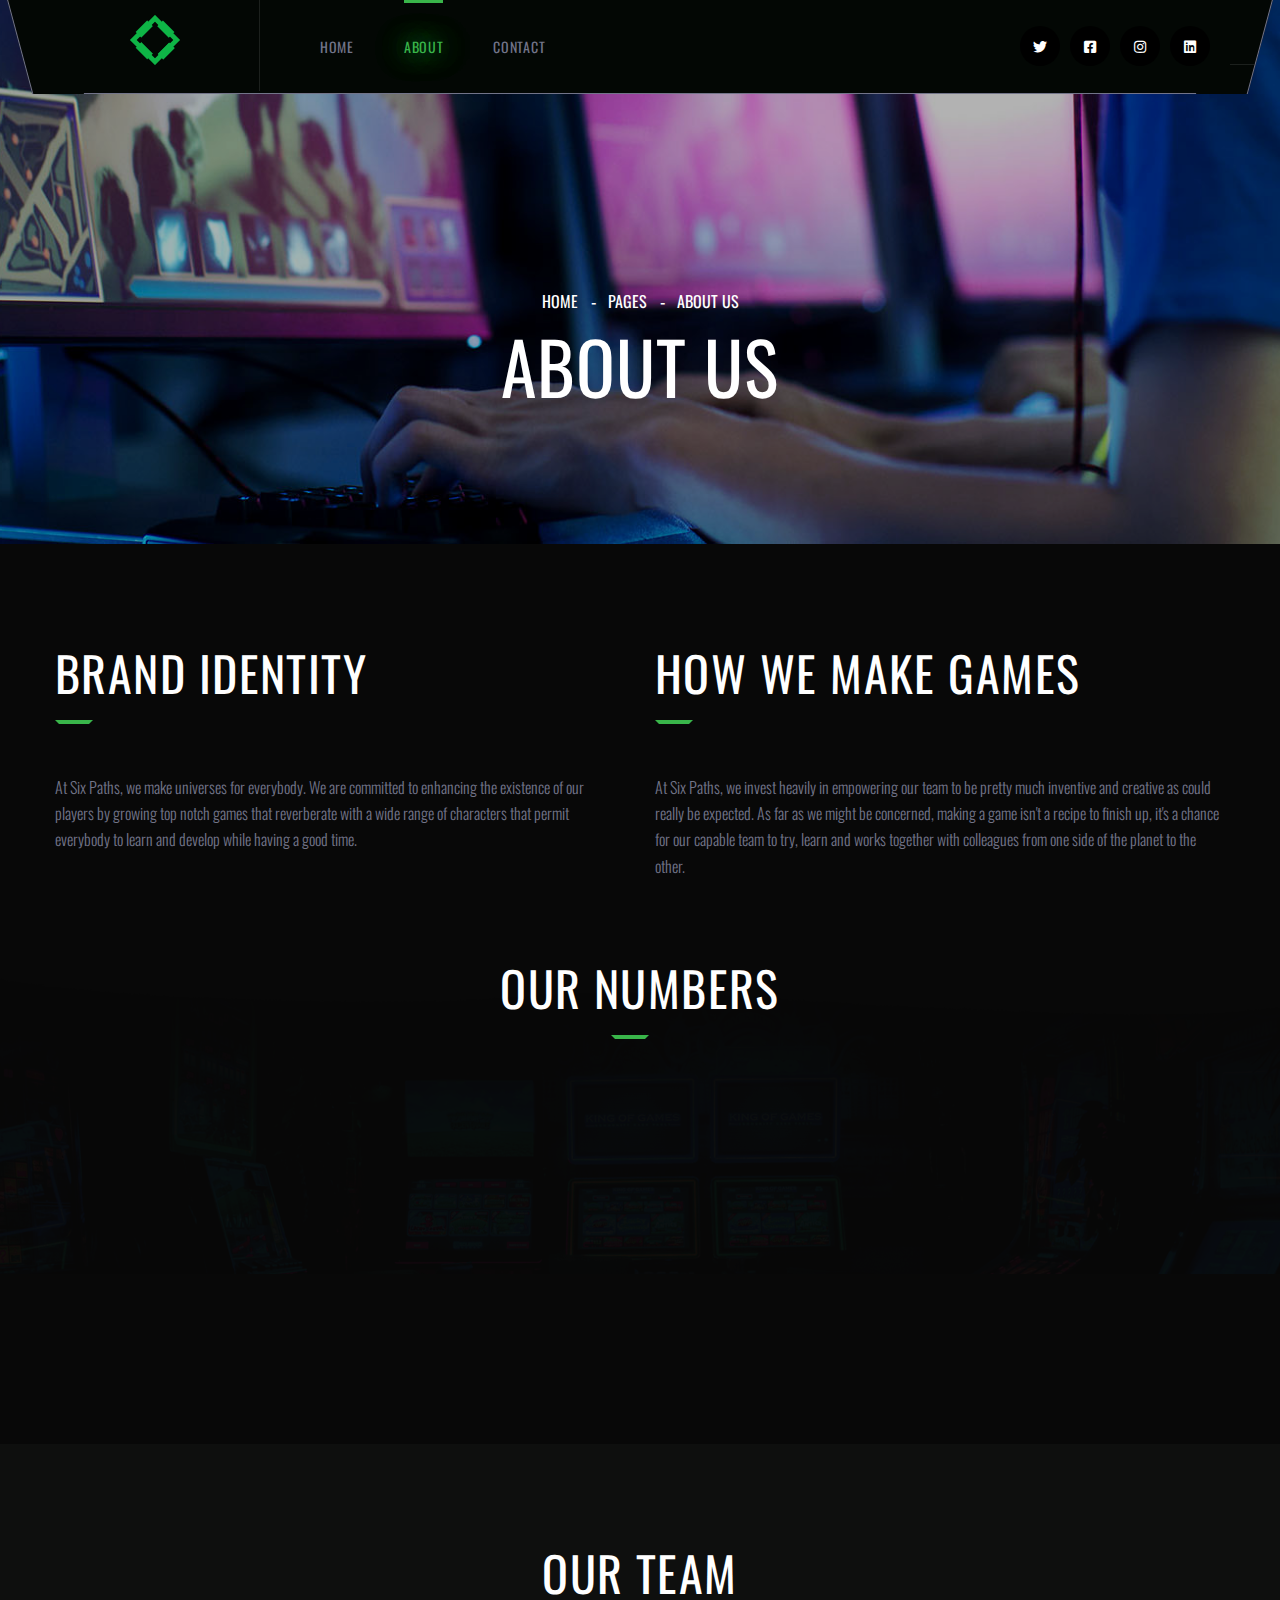
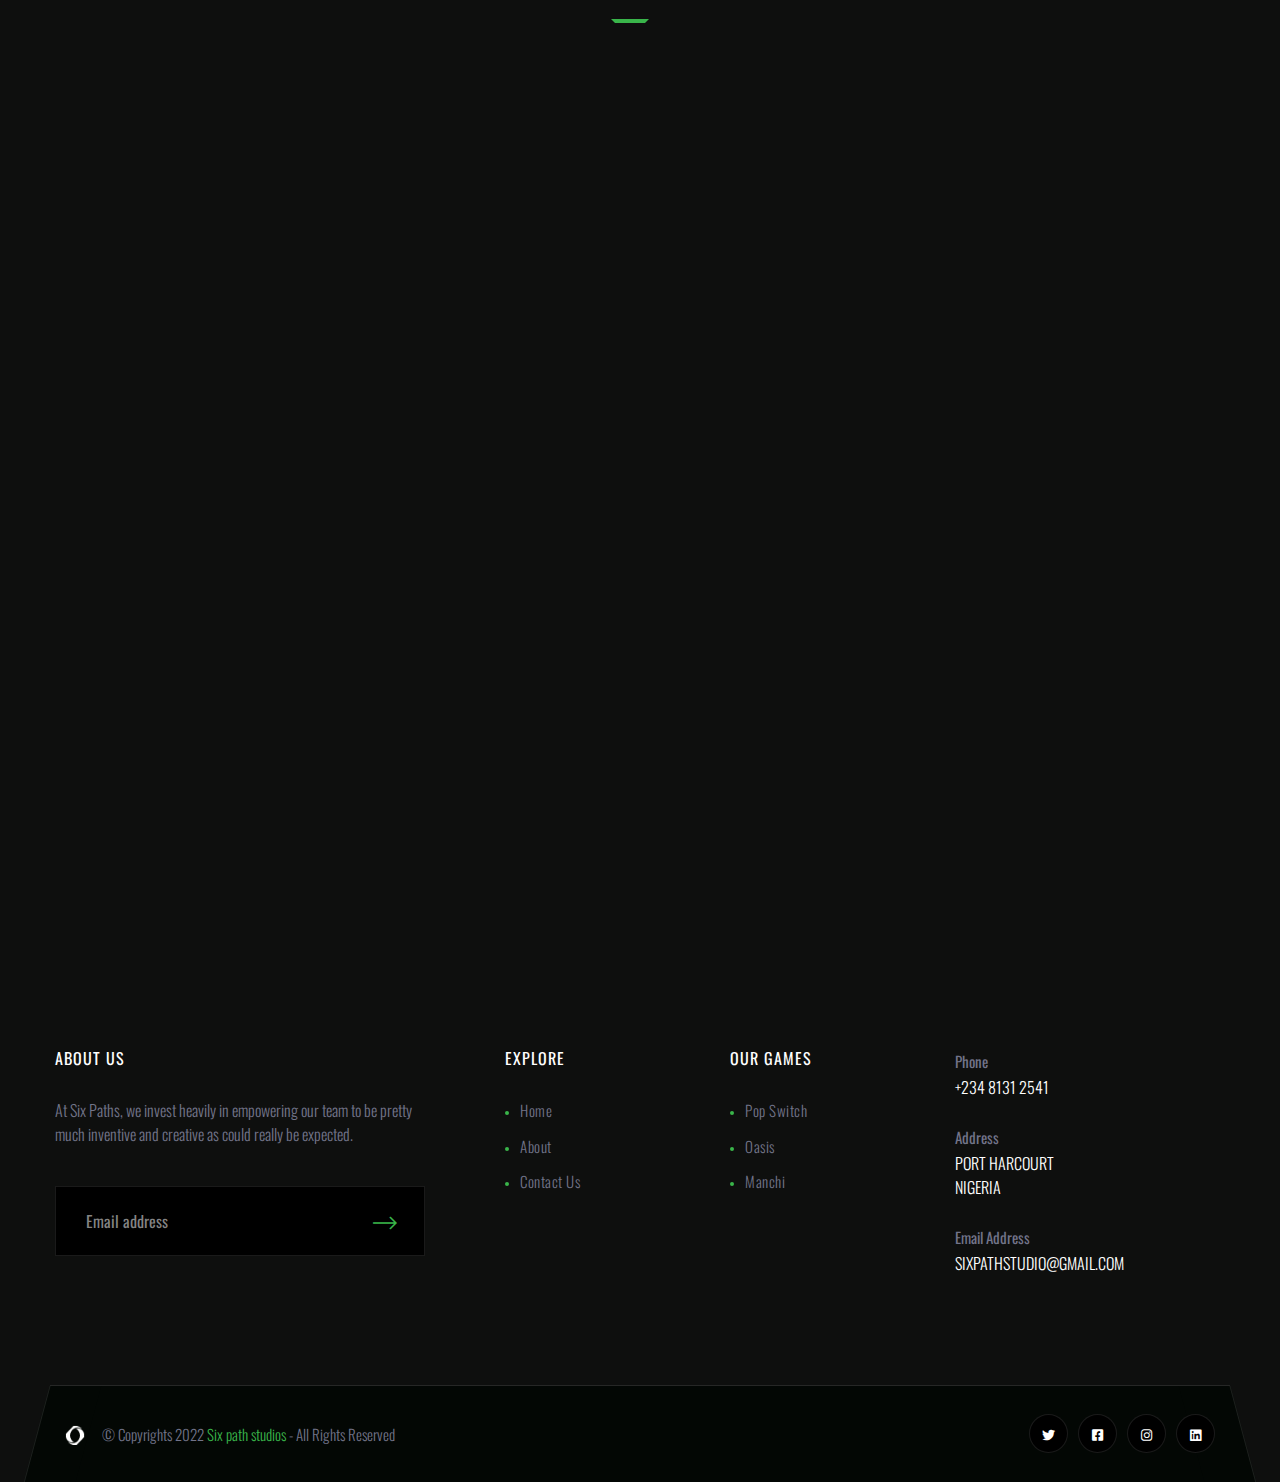
==== commit 372c2669: "feat: add destiny picture between jacia and harold on team section" ====
--- a/about.html
+++ b/about.html
@@ -22,13 +22,13 @@
     <!--[if lt IE 9]><script src="js/respond.js"></script><![endif]-->
 </head>
 
-<body>
+<body class="page-loaded">
 
     <div class="page-wrapper">
         <!-- Preloader -->
-        <div class="preloader">
+        <!-- <div class="preloader">
             <div class="icon"></div>
-        </div>
+        </div> -->
 
         <!-- Main Header -->
         <header class="main-header header-style-one">
@@ -211,7 +211,7 @@
                             <!--Column-->
                             <div class="counter-column col-lg-3 col-md-6 col-sm-12 wow fadeInUp">
                                 <div class="count-box"><span class="count-text" data-speed="3000"
-                                        data-stop="04">0</span>
+                                        data-stop="05">0</span>
                                 </div>
                                 <h4 class="counter-title">Games developed</h4>
                             </div>
@@ -227,7 +227,7 @@
                             <!--Column-->
                             <div class="counter-column col-lg-3 col-md-6 col-sm-12 wow fadeInUp" data-wow-delay="800ms">
                                 <div class="count-box"><span class="count-text" data-speed="1500"
-                                        data-stop="04">0</span>
+                                        data-stop="07">0</span>
                                 </div>
                                 <h4 class="counter-title">team members</h4>
                             </div>
@@ -345,6 +345,24 @@
                     <div class="team-block col-lg-3 col-md-6 col-sm-12 wow fadeInLeft" data-wow-delay="900ms"
                         data-wow-duration="1500ms">
                         <div class="inner-box">
+                            <figure class="image-box"><a href="#"><img src="images/resource/jacia.jpg" alt=""
+                                        title=""></a></figure>
+                            <div class="lower-box">
+                                <h3><a href="#">Jacia Ebubechi</a></h3>
+                                <div class="designation">Content Developer</div>
+                                <!-- <div class="social-links">
+                                    <ul class="default-social-links clearfix">
+                                        <li><a href="#"><span class="fab fa-twitter"></span></a></li>
+                                        <li><a href="#"><span class="fab fa-facebook-square"></span></a></li>
+                                        <li><a href="#"><span class="fab fa-instagram"></span></a></li>
+                                    </ul>
+                                </div> -->
+                            </div>
+                        </div>
+                    </div>
+                    <div class="team-block col-lg-3 col-md-6 col-sm-12 wow fadeInLeft" data-wow-delay="900ms"
+                        data-wow-duration="1500ms">
+                        <div class="inner-box">
                             <figure class="image-box"><a href="#"><img src="images/resource/destiny.png" alt=""
                                         title=""></a></figure>
                             <div class="lower-box">
@@ -366,8 +384,8 @@
                             <figure class="image-box"><a href="#"><img src="images/resource/precious.png" alt=""
                                         title=""></a></figure>
                             <div class="lower-box">
-                                <h3><a href="#">Precious Dan Harod</a></h3>
-                                <div class="designation">Content Developer</div>
+                                <h3><a href="#">Precious Dan Harold</a></h3>
+                                <div class="designation">Content Developer / App Tester</div>
                                 <!-- <div class="social-links">
                                     <ul class="default-social-links clearfix">
                                         <li><a href="#"><span class="fab fa-twitter"></span></a></li>
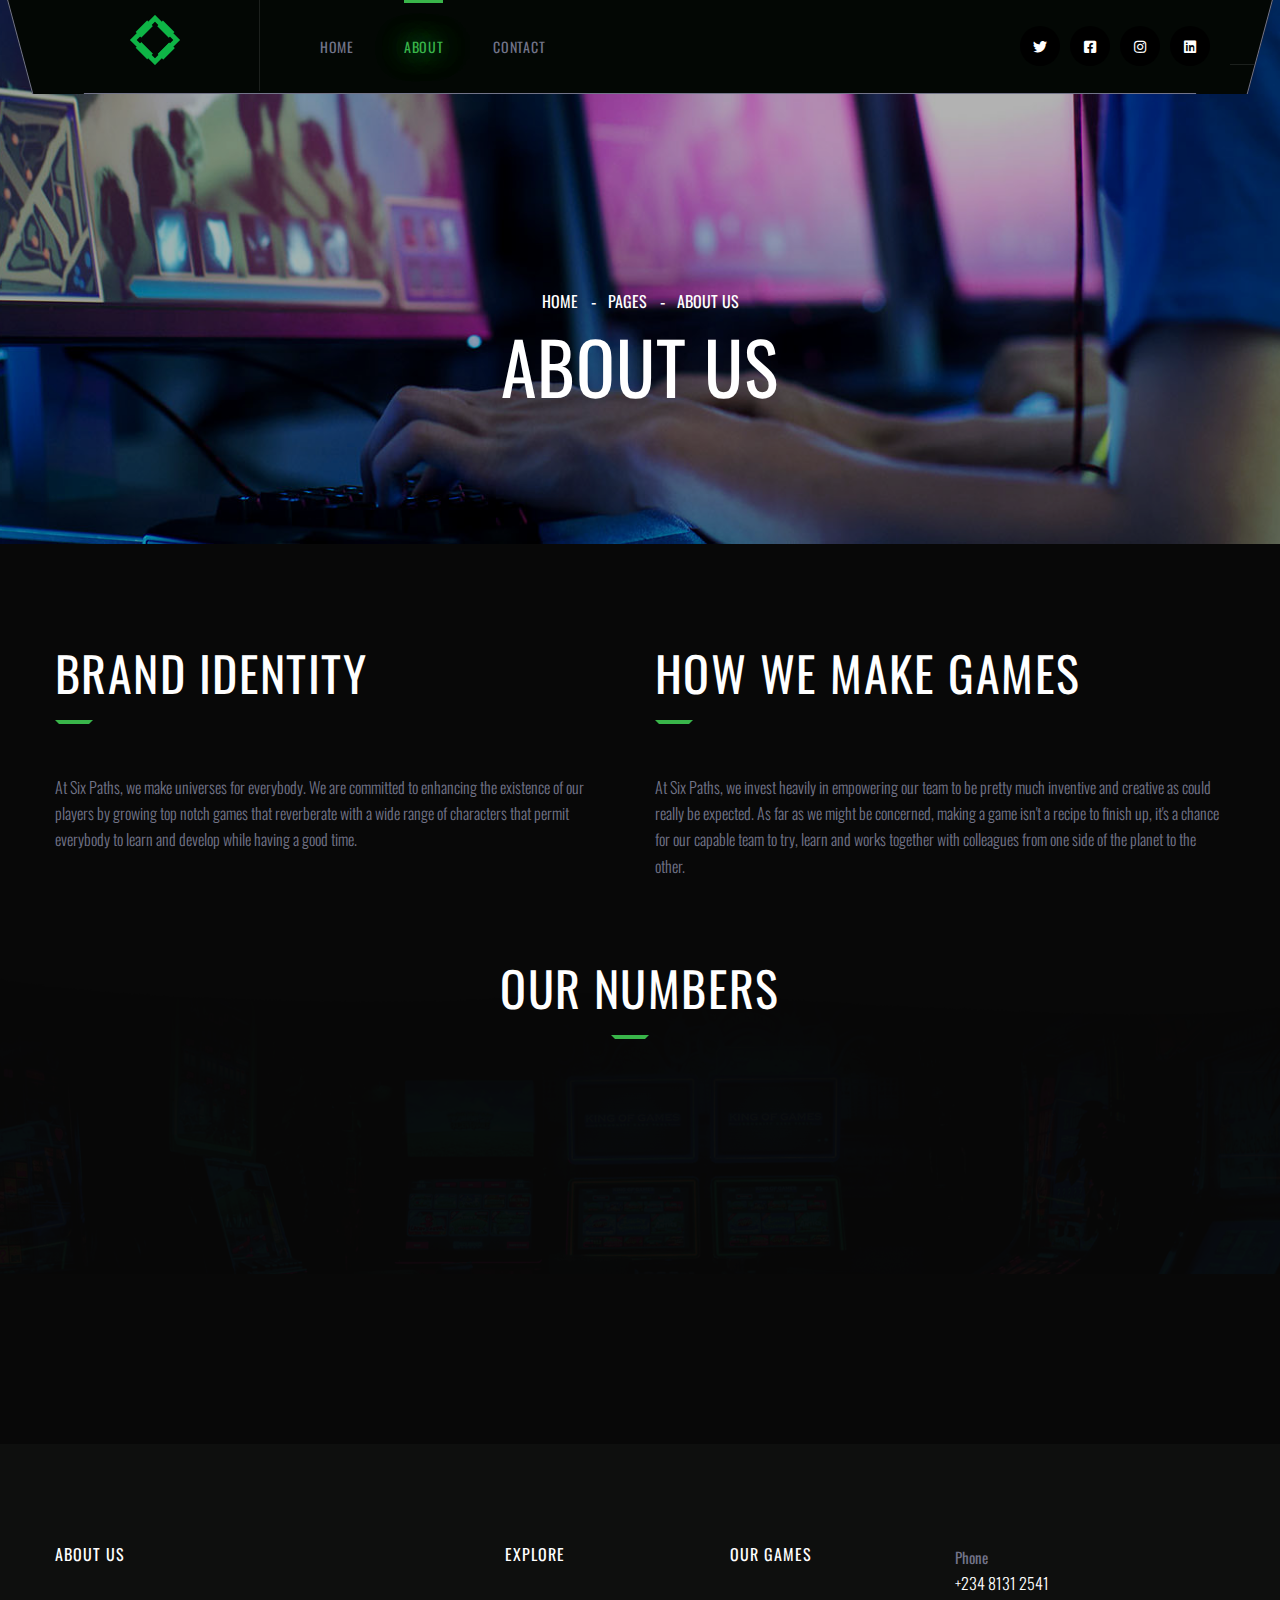
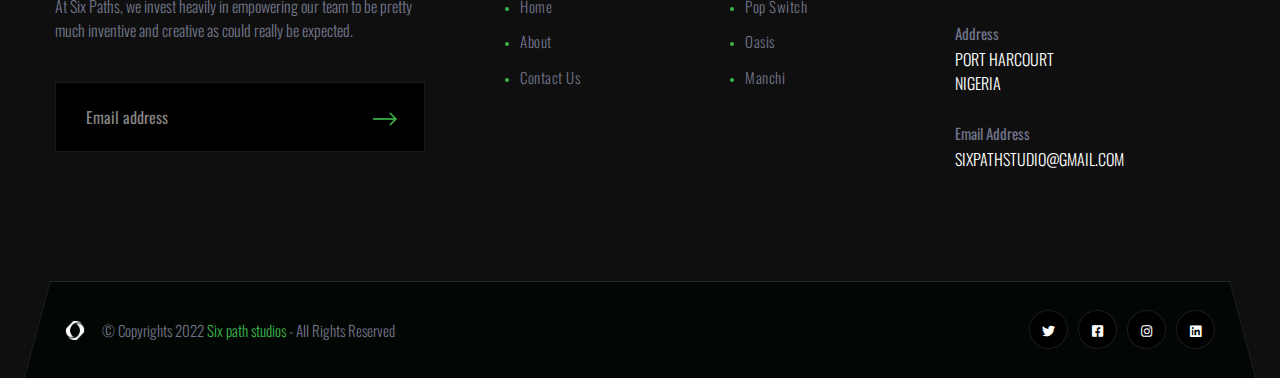
==== commit e7851d39: "Update about.html" ====
--- a/about.html
+++ b/about.html
@@ -253,18 +253,17 @@
         </section>
 
         <!--Team Section-->
-        <section class="team-section">
+       <!--         <section class="team-section">
             <div class="top-pattern-layer-dark"></div>
             <div class="bottom-pattern-layer-dark"></div>
 
             <div class="auto-container">
-                <!--Title-->
-                <div class="sec-title centered">
+                 <div class="sec-title centered">
                     <h2>Our team</h2><span class="bottom-curve"></span>
                 </div>
                 <div class="row clearfix justify-content-center">
-                    <!--Team Block-->
-                    <div class="team-block col-lg-3 col-md-6 col-sm-12 wow fadeInLeft" data-wow-delay="0ms"
+ 
+			<div class="team-block col-lg-3 col-md-6 col-sm-12 wow fadeInLeft" data-wow-delay="0ms"
                         data-wow-duration="1500ms">
                         <div class="inner-box">
                             <figure class="image-box"><a href="#"><img src="images/resource/louis.jpg" alt=""
@@ -274,18 +273,18 @@
                                     </a></h3>
                                 <div class="designation">Co Founder
                                     UX DESIGNER</div>
-                                <!-- <div class="social-links">
+                                <div class="social-links">
                                     <ul class="default-social-links clearfix">
                                         <li><a href="#"><span class="fab fa-twitter"></span></a></li>
                                         <li><a href="#"><span class="fab fa-facebook-square"></span></a></li>
                                         <li><a href="#"><span class="fab fa-instagram"></span></a></li>
                                     </ul>
-                                </div> -->
-                            </div>
-                        </div>
-                    </div>
-                    <!--Team Block-->
-                    <div class="team-block col-lg-3 col-md-6 col-sm-12 wow fadeInLeft" data-wow-delay="300ms"
+                                </div>
+                            </div>
+                        </div>
+                    </div>
+ 
+			<div class="team-block col-lg-3 col-md-6 col-sm-12 wow fadeInLeft" data-wow-delay="300ms"
                         data-wow-duration="1500ms">
                         <div class="inner-box">
                             <figure class="image-box"><a href="#"><img src="images/resource/tamar.jpg" alt=""
@@ -294,18 +293,18 @@
                                 <h3><a href="#">Tamunoprinye ‘Tamar’ Minimah</a></h3>
                                 <div class="designation">Co founder
                                     Game Developer</div>
-                                <!-- <div class="social-links">
+                                <div class="social-links">
                                     <ul class="default-social-links clearfix">
                                         <li><a href="#"><span class="fab fa-twitter"></span></a></li>
                                         <li><a href="#"><span class="fab fa-facebook-square"></span></a></li>
                                         <li><a href="#"><span class="fab fa-instagram"></span></a></li>
                                     </ul>
-                                </div> -->
-                            </div>
-                        </div>
-                    </div>
-                    <!--Team Block-->
-                    <div class="team-block col-lg-3 col-md-6 col-sm-12 wow fadeInLeft" data-wow-delay="600ms"
+                                </div>
+                            </div>
+                        </div>
+                    </div>
+ 
+			<div class="team-block col-lg-3 col-md-6 col-sm-12 wow fadeInLeft" data-wow-delay="600ms"
                         data-wow-duration="1500ms">
                         <div class="inner-box">
                             <figure class="image-box"><a href="#"><img src="images/resource/natachi.jpg" alt=""
@@ -313,18 +312,18 @@
                             <div class="lower-box">
                                 <h3><a href="#">Nnamaka Natachi Okezuo</a></h3>
                                 <div class="designation">Blockchain Developer</div>
-                                <!-- <div class="social-links">
+                                <div class="social-links">
                                     <ul class="default-social-links clearfix">
                                         <li><a href="#"><span class="fab fa-twitter"></span></a></li>
                                         <li><a href="#"><span class="fab fa-facebook-square"></span></a></li>
                                         <li><a href="#"><span class="fab fa-instagram"></span></a></li>
                                     </ul>
-                                </div> -->
-                            </div>
-                        </div>
-                    </div>
-                    <!--Team Block-->
-                    <div class="team-block col-lg-3 col-md-6 col-sm-12 wow fadeInLeft" data-wow-delay="900ms"
+                                </div>
+                            </div>
+                        </div>
+                    </div>
+
+			                    <div class="team-block col-lg-3 col-md-6 col-sm-12 wow fadeInLeft" data-wow-delay="900ms"
                         data-wow-duration="1500ms">
                         <div class="inner-box">
                             <figure class="image-box"><a href="#"><img src="images/resource/alabo.jpg" alt=""
@@ -332,13 +331,13 @@
                             <div class="lower-box">
                                 <h3><a href="#">Alabo Excel</a></h3>
                                 <div class="designation">Web Developer</div>
-                                <!-- <div class="social-links">
+                                <div class="social-links">
                                     <ul class="default-social-links clearfix">
                                         <li><a href="#"><span class="fab fa-twitter"></span></a></li>
                                         <li><a href="#"><span class="fab fa-facebook-square"></span></a></li>
                                         <li><a href="#"><span class="fab fa-instagram"></span></a></li>
                                     </ul>
-                                </div> -->
+                                </div>
                             </div>
                         </div>
                     </div>
@@ -350,13 +349,13 @@
                             <div class="lower-box">
                                 <h3><a href="#">Jacia Ebubechi</a></h3>
                                 <div class="designation">Content Developer</div>
-                                <!-- <div class="social-links">
+                                <div class="social-links">
                                     <ul class="default-social-links clearfix">
                                         <li><a href="#"><span class="fab fa-twitter"></span></a></li>
                                         <li><a href="#"><span class="fab fa-facebook-square"></span></a></li>
                                         <li><a href="#"><span class="fab fa-instagram"></span></a></li>
                                     </ul>
-                                </div> -->
+                                </div>
                             </div>
                         </div>
                     </div>
@@ -368,13 +367,13 @@
                             <div class="lower-box">
                                 <h3><a href="#">Destiny Ed</a></h3>
                                 <div class="designation">Mobile Developer</div>
-                                <!-- <div class="social-links">
+                                <div class="social-links">
                                     <ul class="default-social-links clearfix">
                                         <li><a href="#"><span class="fab fa-twitter"></span></a></li>
                                         <li><a href="#"><span class="fab fa-facebook-square"></span></a></li>
                                         <li><a href="#"><span class="fab fa-instagram"></span></a></li>
                                     </ul>
-                                </div> -->
+                                </div>
                             </div>
                         </div>
                     </div>
@@ -386,19 +385,19 @@
                             <div class="lower-box">
                                 <h3><a href="#">Precious Dan Harold</a></h3>
                                 <div class="designation">Content Developer / App Tester</div>
-                                <!-- <div class="social-links">
+                                <div class="social-links">
                                     <ul class="default-social-links clearfix">
                                         <li><a href="#"><span class="fab fa-twitter"></span></a></li>
                                         <li><a href="#"><span class="fab fa-facebook-square"></span></a></li>
                                         <li><a href="#"><span class="fab fa-instagram"></span></a></li>
                                     </ul>
-                                </div> -->
-                            </div>
-                        </div>
-                    </div>
-                </div>
-            </div>
-        </section>
+                                </div>
+                            </div>
+                        </div>
+                    </div>
+                </div>
+            </div>
+        </section> -->
 
 
         <!--Reviews Section-->
@@ -727,4 +726,4 @@
 
 </body>
 
-</html>+</html>
